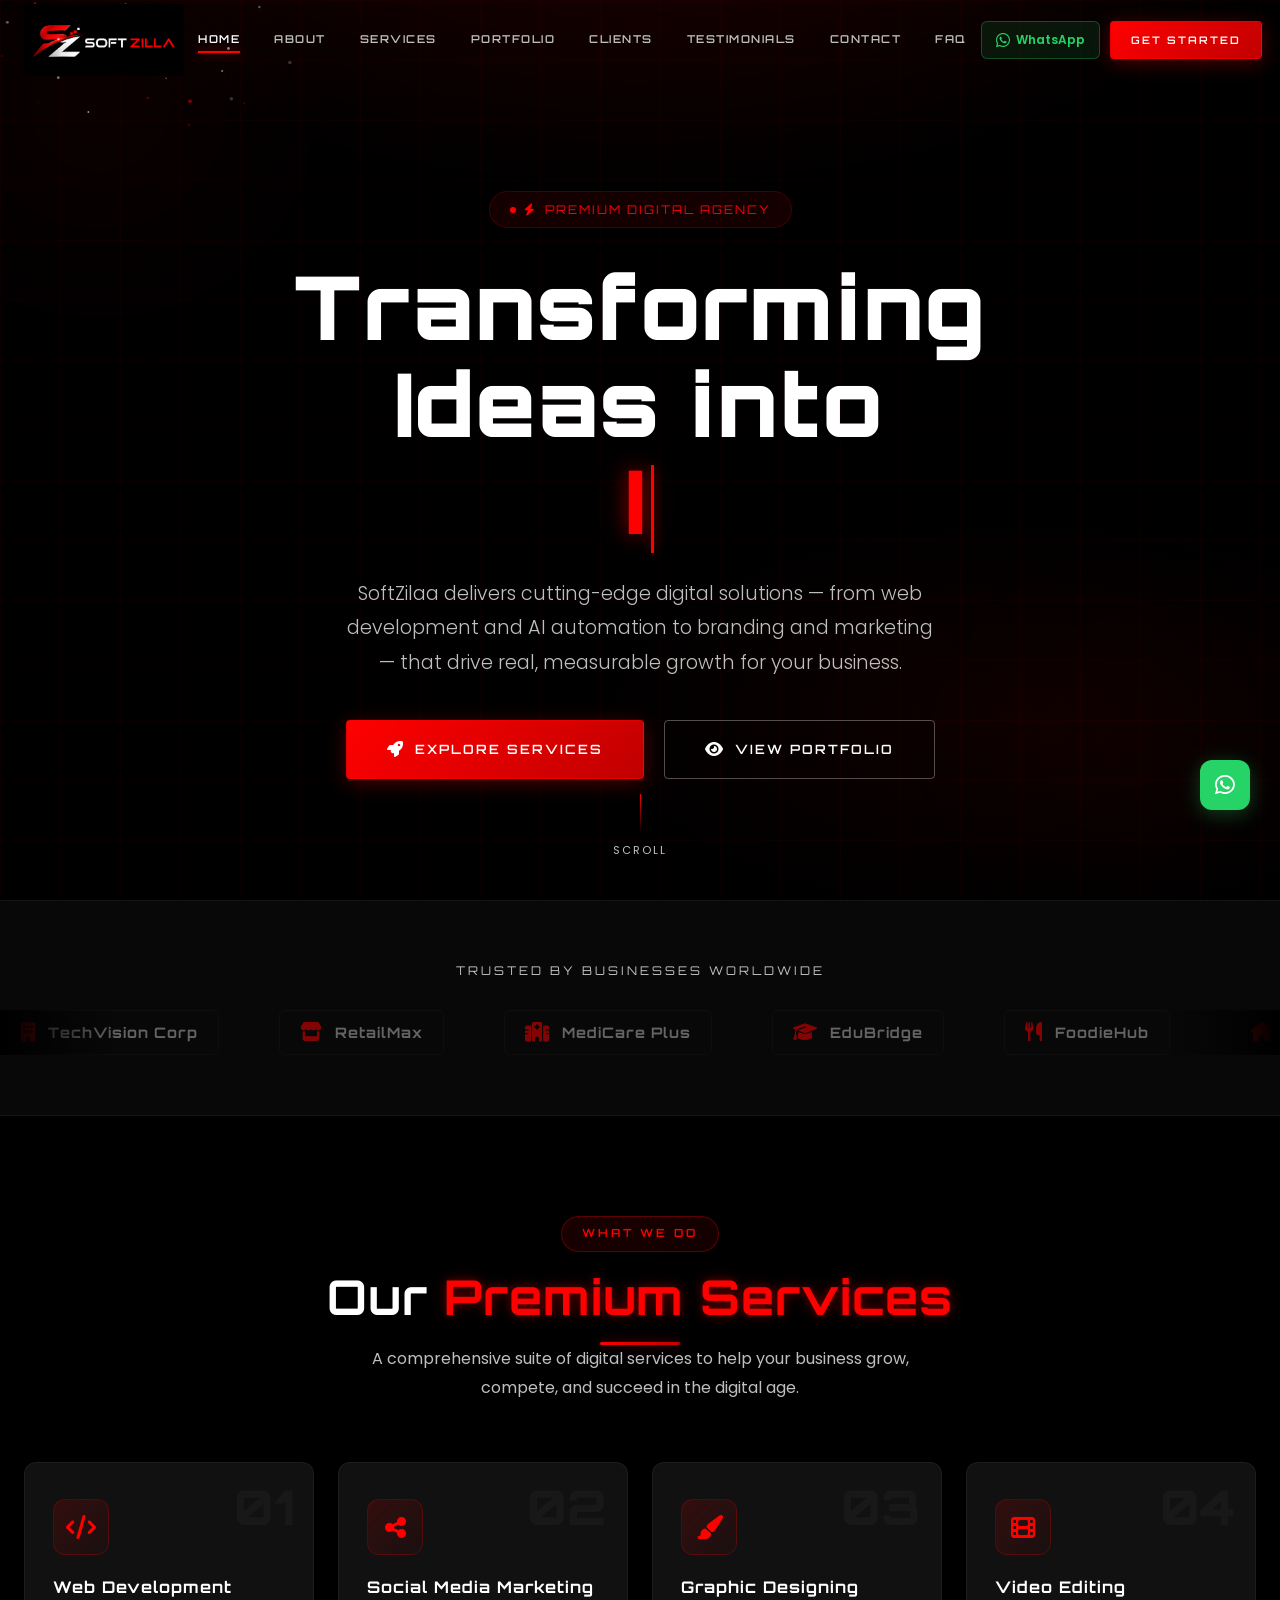
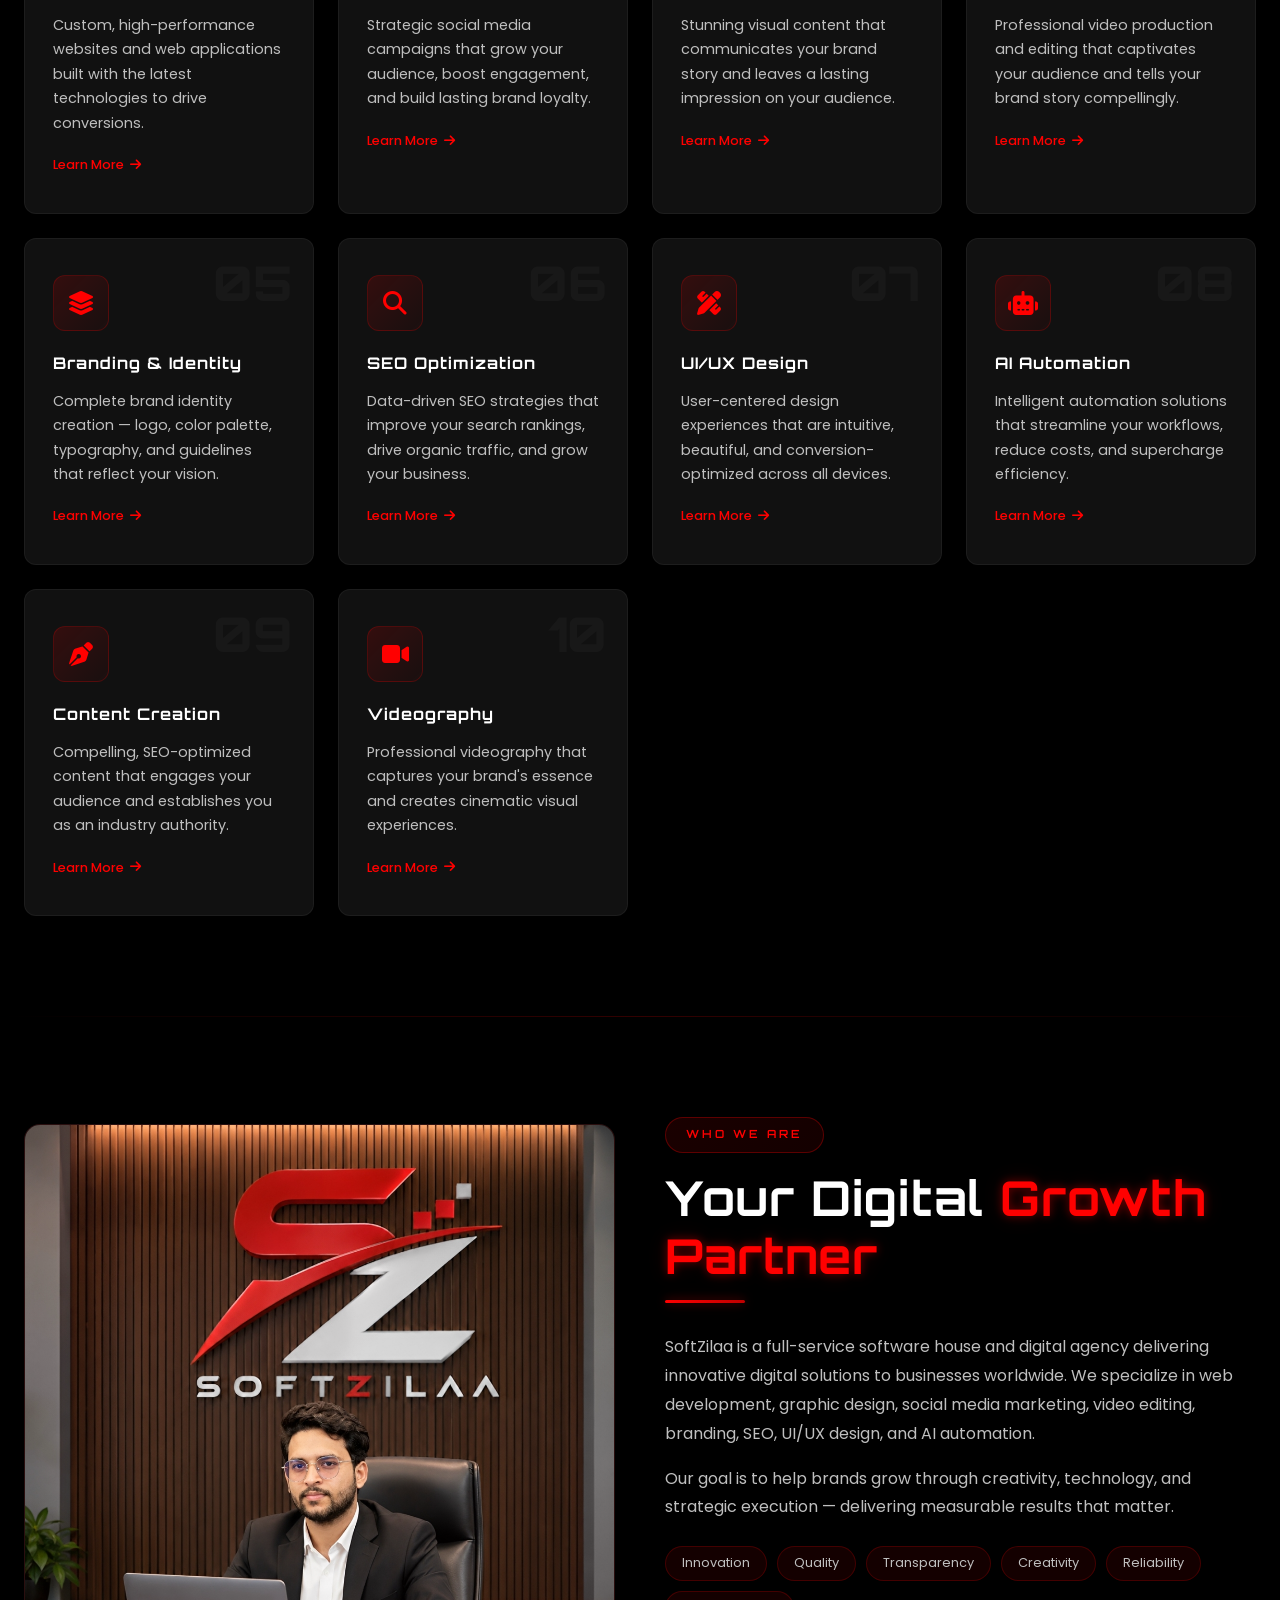
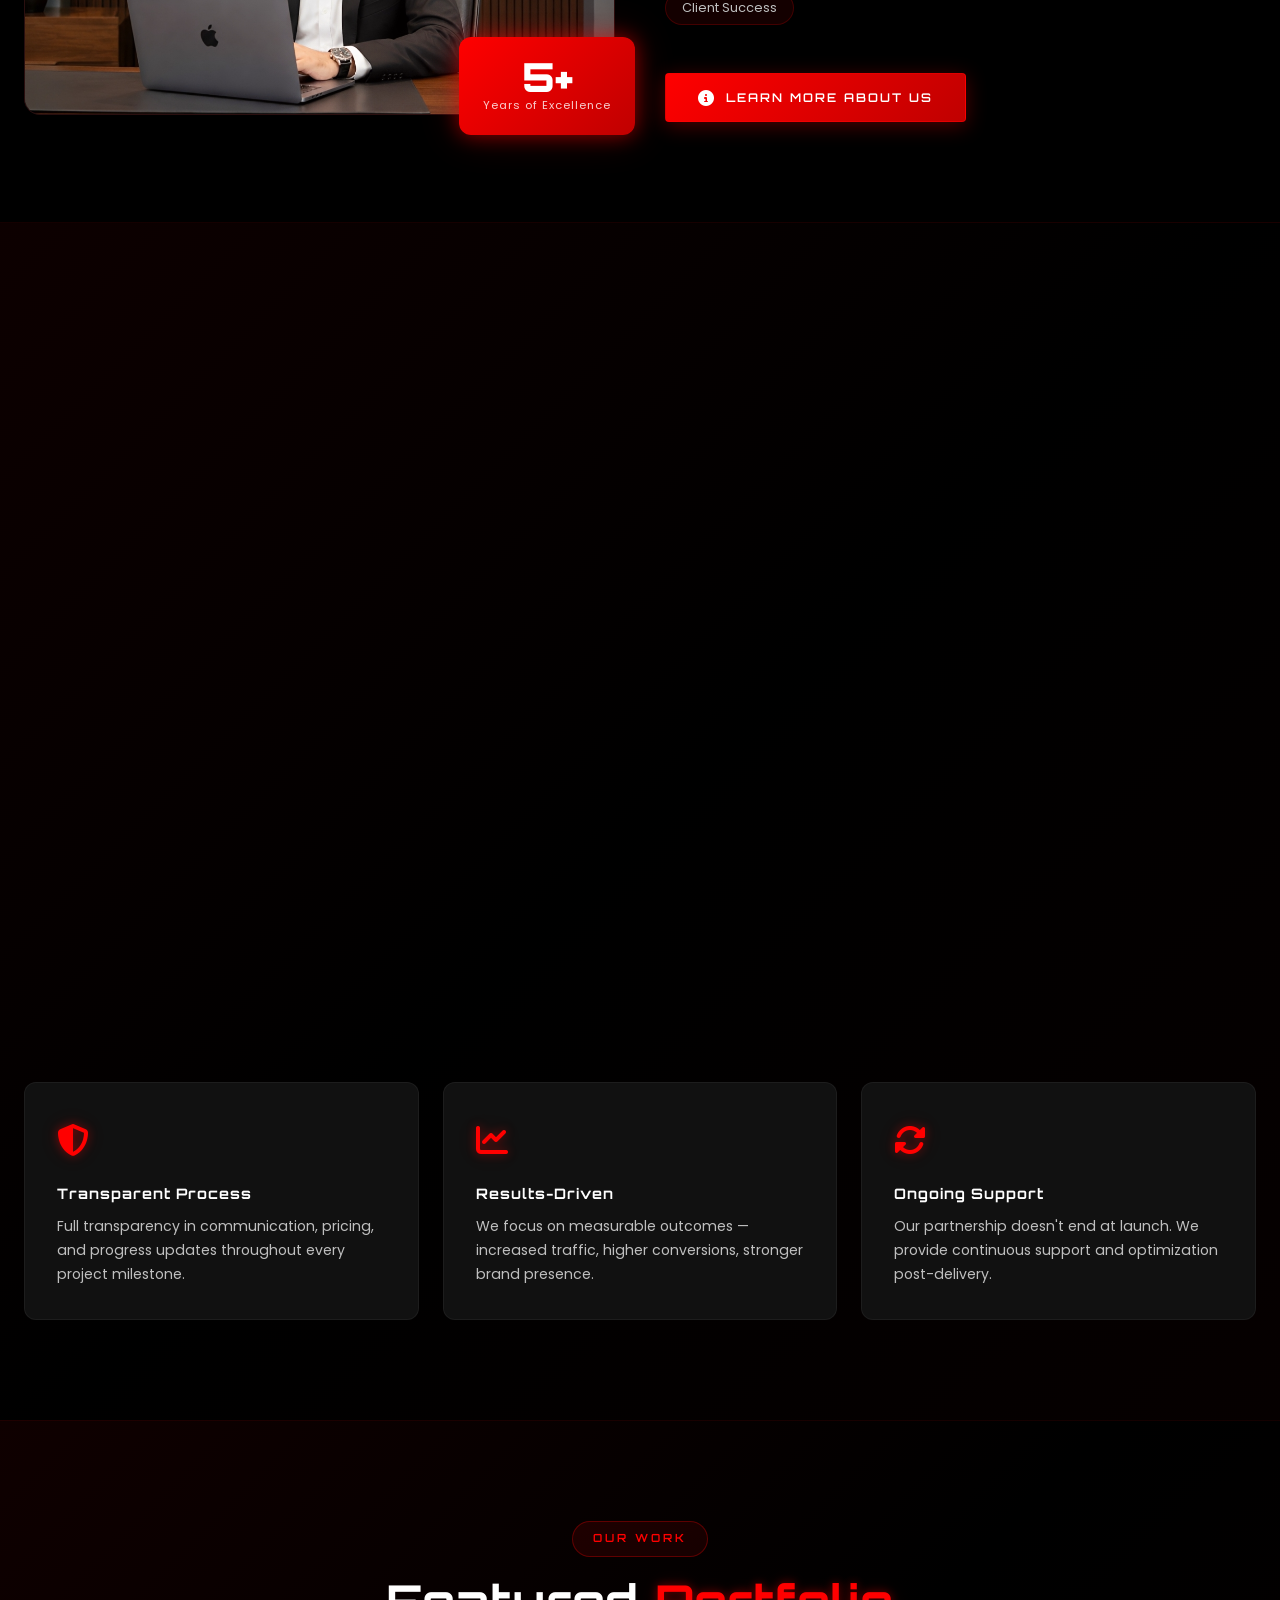
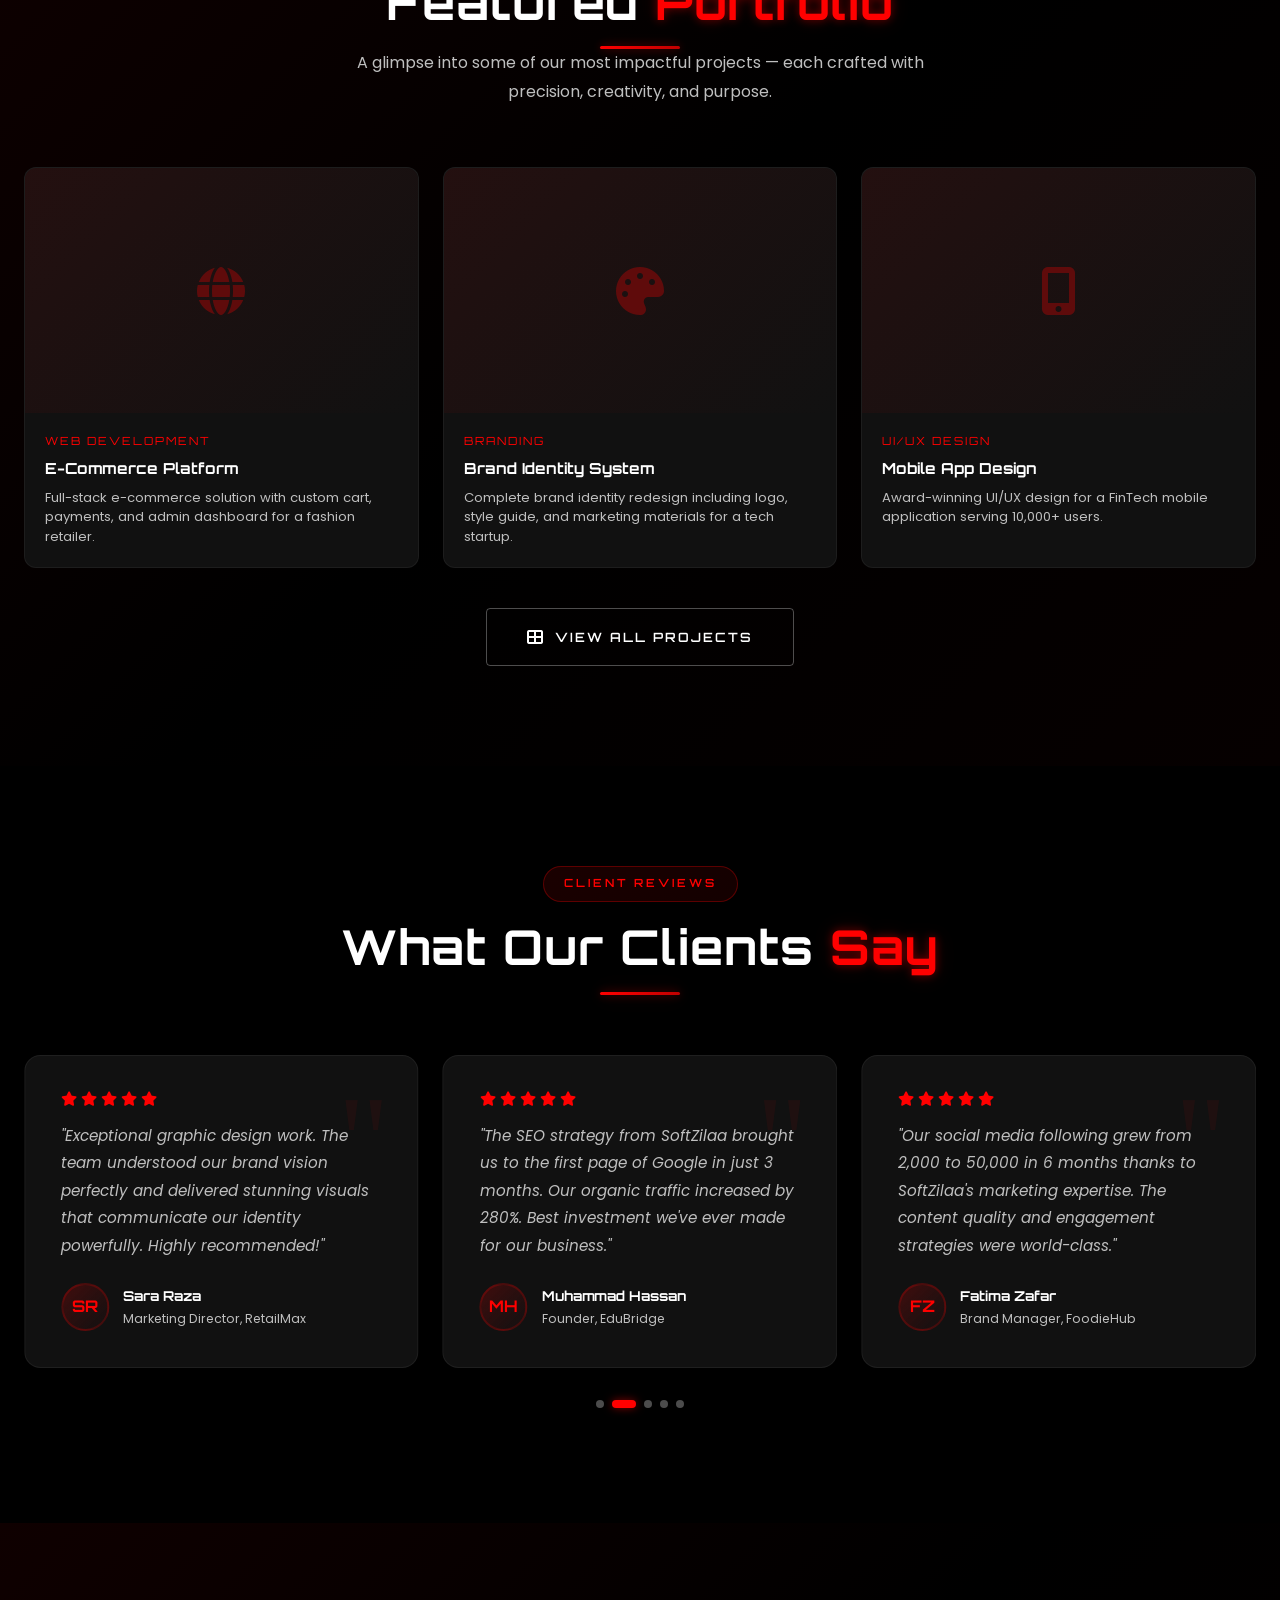
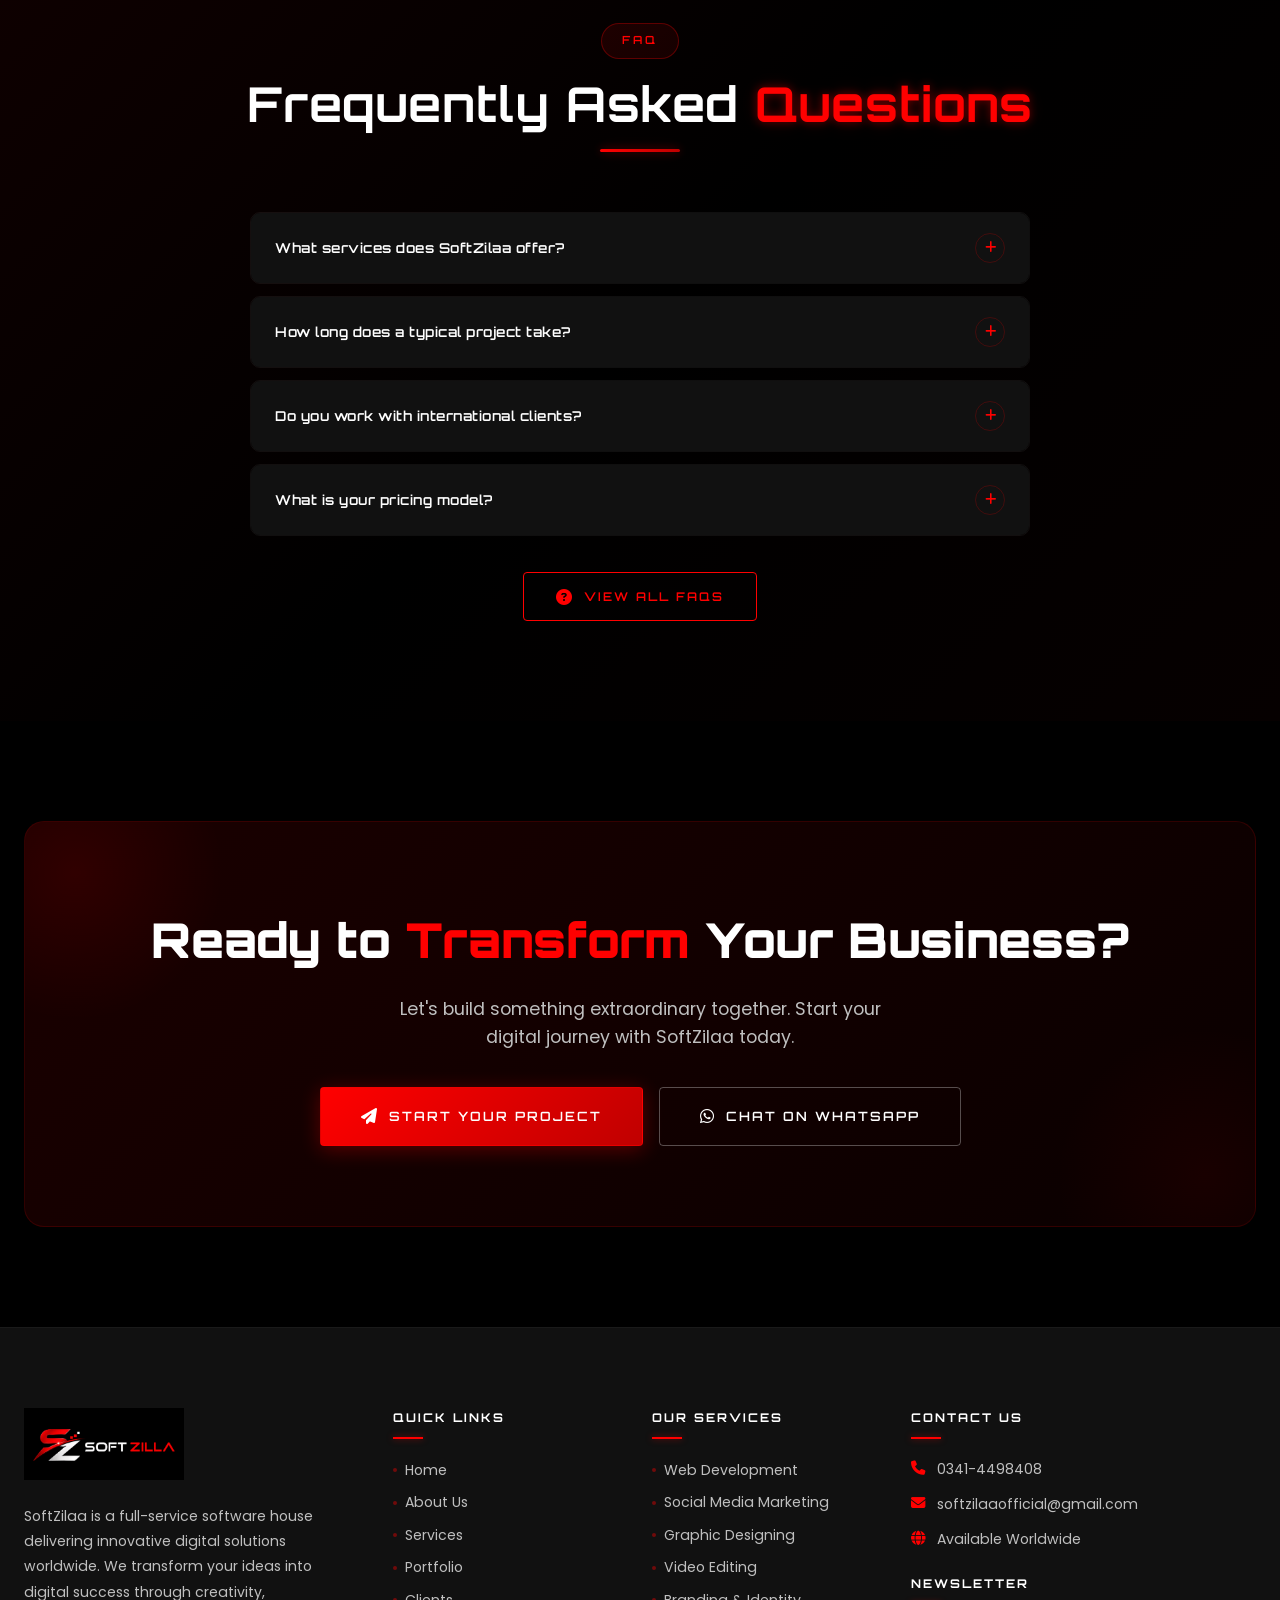
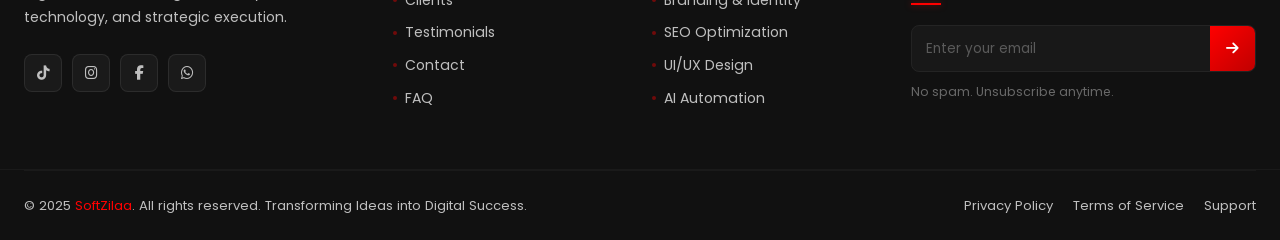
==== index.html @ 3b97dfc7 "Initial commit" ====
<!DOCTYPE html>
<html lang="en">

<head>
  <meta charset="UTF-8">
  <meta name="viewport" content="width=device-width, initial-scale=1.0">
  <meta name="base-path" content="/">
  <title>SoftZilaa — Transforming Ideas into Digital Success</title>
  <meta name="description"
    content="SoftZilaa is a premium software house delivering web development, graphic design, SEO, video editing, branding, AI automation, and digital marketing solutions worldwide.">
  <meta property="og:title" content="SoftZilaa — Transforming Ideas into Digital Success">
  <meta property="og:description"
    content="Full-service software house and digital agency delivering innovative digital solutions globally.">
  <meta property="og:type" content="website">
  <meta name="twitter:card" content="summary_large_image">
  <link rel="icon" type="image/png" href="/assets/images/favicon.png">
  <link rel="preconnect" href="https://fonts.googleapis.com">
  <link rel="preconnect" href="https://fonts.gstatic.com" crossorigin>
  <link rel="stylesheet" href="https://cdnjs.cloudflare.com/ajax/libs/font-awesome/6.5.0/css/all.min.css">
  <link rel="stylesheet" href="https://cdn.jsdelivr.net/npm/swiper@11/swiper-bundle.min.css">
  <link rel="stylesheet" href="/css/style.css">
  <link rel="stylesheet" href="/css/animations.css">
  <link rel="stylesheet" href="/css/components.css">
  <link rel="stylesheet" href="/css/responsive.css">
</head>

<body>

  <!-- HERO -->
  <section class="hero" id="home" aria-label="Hero">
    <div class="hero-bg"></div>
    <div class="hero-grid-bg"></div>
    <div class="hero-orb hero-orb-1"></div>
    <div class="hero-orb hero-orb-2"></div>
    <canvas id="particles-canvas" aria-hidden="true"></canvas>
    <div class="hero-content">
      <div class="hero-tag"><i class="fas fa-bolt"></i> Premium Digital Agency</div>
      <h1 class="hero-title">
        <span class="line-1">Transforming Ideas into</span>
        <span class="line-2 hero-typing-wrapper">
          <span id="typing-text">Digital Success</span><span class="typing-cursor" aria-hidden="true"></span>
        </span>
      </h1>
      <p class="hero-subtitle">SoftZilaa delivers cutting-edge digital solutions — from web development and AI
        automation to branding and marketing — that drive real, measurable growth for your business.</p>
      <div class="hero-cta">
        <a href="/services.html" class="btn btn-primary btn-lg"><i class="fas fa-rocket"></i> Explore Services</a>
        <a href="/portfolio.html" class="btn btn-outline btn-lg"><i class="fas fa-eye"></i> View Portfolio</a>
      </div>
    </div>
    <div class="hero-scroll" role="button" tabindex="0" aria-label="Scroll down">
      <div class="scroll-line"></div><span>SCROLL</span>
    </div>
  </section>

  <!-- TRUSTED BY -->
  <section class="trusted-section" aria-label="Trusted by clients">
    <div class="trusted-label">Trusted by businesses worldwide</div>
    <div class="clients-ticker" aria-hidden="true">
      <div class="ticker-track">
        <div class="client-logo-item"><i class="fas fa-building"></i> TechVision Corp</div>
        <div class="client-logo-item"><i class="fas fa-store"></i> RetailMax</div>
        <div class="client-logo-item"><i class="fas fa-hospital"></i> MediCare Plus</div>
        <div class="client-logo-item"><i class="fas fa-graduation-cap"></i> EduBridge</div>
        <div class="client-logo-item"><i class="fas fa-utensils"></i> FoodieHub</div>
        <div class="client-logo-item"><i class="fas fa-home"></i> NestRealty</div>
        <div class="client-logo-item"><i class="fas fa-car"></i> AutoElite</div>
        <div class="client-logo-item"><i class="fas fa-briefcase"></i> ConsultPro</div>
        <div class="client-logo-item"><i class="fas fa-leaf"></i> GreenLife</div>
        <div class="client-logo-item"><i class="fas fa-gem"></i> LuxuryBrands</div>
        <div class="client-logo-item"><i class="fas fa-building"></i> TechVision Corp</div>
        <div class="client-logo-item"><i class="fas fa-store"></i> RetailMax</div>
        <div class="client-logo-item"><i class="fas fa-hospital"></i> MediCare Plus</div>
        <div class="client-logo-item"><i class="fas fa-graduation-cap"></i> EduBridge</div>
        <div class="client-logo-item"><i class="fas fa-utensils"></i> FoodieHub</div>
        <div class="client-logo-item"><i class="fas fa-home"></i> NestRealty</div>
        <div class="client-logo-item"><i class="fas fa-car"></i> AutoElite</div>
        <div class="client-logo-item"><i class="fas fa-briefcase"></i> ConsultPro</div>
        <div class="client-logo-item"><i class="fas fa-leaf"></i> GreenLife</div>
        <div class="client-logo-item"><i class="fas fa-gem"></i> LuxuryBrands</div>
      </div>
    </div>
  </section>

  <!-- SERVICES -->
  <section class="section" id="services">
    <div class="container">
      <div class="section-header" data-aos="fade-up">
        <span class="section-tag">What We Do</span>
        <h2 class="section-title">Our <span>Premium Services</span></h2>
        <div class="glow-line"></div>
        <p class="section-desc">A comprehensive suite of digital services to help your business grow, compete, and
          succeed in the digital age.</p>
      </div>
      <div class="services-grid">
        <div class="service-card tilt-card" data-aos="fade-up" data-aos-delay="0">
          <div class="service-card-number">01</div>
          <div class="service-icon"><i class="fas fa-code"></i></div>
          <h3>Web Development</h3>
          <p>Custom, high-performance websites and web applications built with the latest technologies to drive
            conversions.</p>
          <a href="/services.html" class="card-link">Learn More <i class="fas fa-arrow-right"></i></a>
        </div>
        <div class="service-card tilt-card" data-aos="fade-up" data-aos-delay="80">
          <div class="service-card-number">02</div>
          <div class="service-icon"><i class="fas fa-share-alt"></i></div>
          <h3>Social Media Marketing</h3>
          <p>Strategic social media campaigns that grow your audience, boost engagement, and build lasting brand
            loyalty.</p>
          <a href="/services.html" class="card-link">Learn More <i class="fas fa-arrow-right"></i></a>
        </div>
        <div class="service-card tilt-card" data-aos="fade-up" data-aos-delay="160">
          <div class="service-card-number">03</div>
          <div class="service-icon"><i class="fas fa-paint-brush"></i></div>
          <h3>Graphic Designing</h3>
          <p>Stunning visual content that communicates your brand story and leaves a lasting impression on your
            audience.</p>
          <a href="/services.html" class="card-link">Learn More <i class="fas fa-arrow-right"></i></a>
        </div>
        <div class="service-card tilt-card" data-aos="fade-up" data-aos-delay="0">
          <div class="service-card-number">04</div>
          <div class="service-icon"><i class="fas fa-film"></i></div>
          <h3>Video Editing</h3>
          <p>Professional video production and editing that captivates your audience and tells your brand story
            compellingly.</p>
          <a href="/services.html" class="card-link">Learn More <i class="fas fa-arrow-right"></i></a>
        </div>
        <div class="service-card tilt-card" data-aos="fade-up" data-aos-delay="80">
          <div class="service-card-number">05</div>
          <div class="service-icon"><i class="fas fa-layer-group"></i></div>
          <h3>Branding & Identity</h3>
          <p>Complete brand identity creation — logo, color palette, typography, and guidelines that reflect your
            vision.</p>
          <a href="/services.html" class="card-link">Learn More <i class="fas fa-arrow-right"></i></a>
        </div>
        <div class="service-card tilt-card" data-aos="fade-up" data-aos-delay="160">
          <div class="service-card-number">06</div>
          <div class="service-icon"><i class="fas fa-search"></i></div>
          <h3>SEO Optimization</h3>
          <p>Data-driven SEO strategies that improve your search rankings, drive organic traffic, and grow your
            business.</p>
          <a href="/services.html" class="card-link">Learn More <i class="fas fa-arrow-right"></i></a>
        </div>
        <div class="service-card tilt-card" data-aos="fade-up" data-aos-delay="0">
          <div class="service-card-number">07</div>
          <div class="service-icon"><i class="fas fa-pencil-ruler"></i></div>
          <h3>UI/UX Design</h3>
          <p>User-centered design experiences that are intuitive, beautiful, and conversion-optimized across all
            devices.</p>
          <a href="/services.html" class="card-link">Learn More <i class="fas fa-arrow-right"></i></a>
        </div>
        <div class="service-card tilt-card" data-aos="fade-up" data-aos-delay="80">
          <div class="service-card-number">08</div>
          <div class="service-icon"><i class="fas fa-robot"></i></div>
          <h3>AI Automation</h3>
          <p>Intelligent automation solutions that streamline your workflows, reduce costs, and supercharge efficiency.
          </p>
          <a href="/services.html" class="card-link">Learn More <i class="fas fa-arrow-right"></i></a>
        </div>
        <div class="service-card tilt-card" data-aos="fade-up" data-aos-delay="160">
          <div class="service-card-number">09</div>
          <div class="service-icon"><i class="fas fa-pen-nib"></i></div>
          <h3>Content Creation</h3>
          <p>Compelling, SEO-optimized content that engages your audience and establishes you as an industry authority.
          </p>
          <a href="/services.html" class="card-link">Learn More <i class="fas fa-arrow-right"></i></a>
        </div>
        <div class="service-card tilt-card" data-aos="fade-up" data-aos-delay="80">
          <div class="service-card-number">10</div>
          <div class="service-icon"><i class="fas fa-video"></i></div>
          <h3>Videography</h3>
          <p>Professional videography that captures your brand's essence and creates cinematic visual experiences.</p>
          <a href="/services.html" class="card-link">Learn More <i class="fas fa-arrow-right"></i></a>
        </div>
      </div>
    </div>
  </section>

  <div class="section-divider"></div>

  <!-- ABOUT PREVIEW -->
  <section class="section" id="about">
    <div class="container">
      <div class="about-preview">
        <div class="about-image-wrapper" data-aos="fade-right">
          <div class="about-image-placeholder">
            <img src="assets/images/Ahmad.png" alt="Ahmad">
          </div>
          <div class="about-image-badge">
            <div class="badge-num">5+</div>
            <div class="badge-label">Years of Excellence</div>
          </div>
        </div>
        <div class="about-content" data-aos="fade-left">
          <div class="section-header">
            <span class="section-tag">Who We Are</span>
            <h2 class="section-title">Your Digital <span>Growth Partner</span></h2>
            <div class="glow-line glow-line-left"></div>
          </div>
          <p class="section-desc">SoftZilaa is a full-service software house and digital agency delivering innovative
            digital solutions to businesses worldwide. We specialize in web development, graphic design, social media
            marketing, video editing, branding, SEO, UI/UX design, and AI automation.</p>
          <p class="section-desc" style="margin-top:16px;">Our goal is to help brands grow through creativity,
            technology, and strategic execution — delivering measurable results that matter.</p>
          <div class="about-values">
            <span class="value-tag">Innovation</span><span class="value-tag">Quality</span><span
              class="value-tag">Transparency</span><span class="value-tag">Creativity</span><span
              class="value-tag">Reliability</span><span class="value-tag">Client Success</span>
          </div>
          <a href="/about.html" class="btn btn-primary" style="margin-top:24px;"><i class="fas fa-info-circle"></i>
            Learn More About Us</a>
        </div>
      </div>
    </div>
  </section>

  <!-- STATS -->
  <section class="stats-section section">
    <div class="container">
      <div class="section-header" data-aos="fade-up">
        <span class="section-tag">Our Numbers</span>
        <h2 class="section-title">Why Businesses <span>Choose SoftZilaa</span></h2>
        <div class="glow-line"></div>
      </div>
      <div class="stats-grid">
        <div class="stat-card" data-aos="zoom-in" data-aos-delay="0">
          <div class="stat-icon"><i class="fas fa-project-diagram"></i></div>
          <div class="stat-number"><span data-counter="100" data-suffix="+">0+</span></div>
          <div class="stat-label">Projects Completed</div>
        </div>
        <div class="stat-card" data-aos="zoom-in" data-aos-delay="100">
          <div class="stat-icon"><i class="fas fa-smile"></i></div>
          <div class="stat-number"><span data-counter="50" data-suffix="+">0+</span></div>
          <div class="stat-label">Happy Clients</div>
        </div>
        <div class="stat-card" data-aos="zoom-in" data-aos-delay="200">
          <div class="stat-icon"><i class="fas fa-calendar-check"></i></div>
          <div class="stat-number"><span data-counter="5" data-suffix="+">0+</span></div>
          <div class="stat-label">Years Experience</div>
        </div>
        <div class="stat-card" data-aos="zoom-in" data-aos-delay="300">
          <div class="stat-icon"><i class="fas fa-headset"></i></div>
          <div class="stat-number">24/7</div>
          <div class="stat-label">Support Available</div>
        </div>
      </div>
      <div class="features-grid" style="margin-top:60px;">
        <div class="feature-card" data-aos="fade-up" data-aos-delay="0">
          <div class="feature-icon"><i class="fas fa-trophy"></i></div>
          <h3>Proven Track Record</h3>
          <p>100+ successfully delivered projects across diverse industries with measurable growth results for every
            client.</p>
        </div>
        <div class="feature-card" data-aos="fade-up" data-aos-delay="100">
          <div class="feature-icon"><i class="fas fa-users"></i></div>
          <h3>Expert Team</h3>
          <p>Our team of specialists brings years of hands-on expertise in technology, design, and digital marketing.
          </p>
        </div>
        <div class="feature-card" data-aos="fade-up" data-aos-delay="200">
          <div class="feature-icon"><i class="fas fa-clock"></i></div>
          <h3>On-Time Delivery</h3>
          <p>We respect your deadlines. Our agile workflow ensures every project is delivered on time, every time.</p>
        </div>
        <div class="feature-card" data-aos="fade-up" data-aos-delay="0">
          <div class="feature-icon"><i class="fas fa-shield-alt"></i></div>
          <h3>Transparent Process</h3>
          <p>Full transparency in communication, pricing, and progress updates throughout every project milestone.</p>
        </div>
        <div class="feature-card" data-aos="fade-up" data-aos-delay="100">
          <div class="feature-icon"><i class="fas fa-chart-line"></i></div>
          <h3>Results-Driven</h3>
          <p>We focus on measurable outcomes — increased traffic, higher conversions, stronger brand presence.</p>
        </div>
        <div class="feature-card" data-aos="fade-up" data-aos-delay="200">
          <div class="feature-icon"><i class="fas fa-sync-alt"></i></div>
          <h3>Ongoing Support</h3>
          <p>Our partnership doesn't end at launch. We provide continuous support and optimization post-delivery.</p>
        </div>
      </div>
    </div>
  </section>

  <!-- PORTFOLIO PREVIEW -->
  <section class="section bg-gradient-red" id="portfolio">
    <div class="container">
      <div class="section-header" data-aos="fade-up">
        <span class="section-tag">Our Work</span>
        <h2 class="section-title">Featured <span>Portfolio</span></h2>
        <div class="glow-line"></div>
        <p class="section-desc">A glimpse into some of our most impactful projects — each crafted with precision,
          creativity, and purpose.</p>
      </div>
      <div class="portfolio-grid-preview">
        <div class="portfolio-card tilt-card" data-aos="fade-up" data-aos-delay="0">
          <div class="portfolio-img"><i class="fas fa-globe"></i>
            <div class="portfolio-overlay"><a href="/portfolio.html" class="btn btn-primary btn-sm">View Project</a>
            </div>
          </div>
          <div class="portfolio-info">
            <div class="portfolio-cat">Web Development</div>
            <h3>E-Commerce Platform</h3>
            <p>Full-stack e-commerce solution with custom cart, payments, and admin dashboard for a fashion retailer.
            </p>
          </div>
        </div>
        <div class="portfolio-card tilt-card" data-aos="fade-up" data-aos-delay="100">
          <div class="portfolio-img"><i class="fas fa-palette"></i>
            <div class="portfolio-overlay"><a href="/portfolio.html" class="btn btn-primary btn-sm">View Project</a>
            </div>
          </div>
          <div class="portfolio-info">
            <div class="portfolio-cat">Branding</div>
            <h3>Brand Identity System</h3>
            <p>Complete brand identity redesign including logo, style guide, and marketing materials for a tech startup.
            </p>
          </div>
        </div>
        <div class="portfolio-card tilt-card" data-aos="fade-up" data-aos-delay="200">
          <div class="portfolio-img"><i class="fas fa-mobile-alt"></i>
            <div class="portfolio-overlay"><a href="/portfolio.html" class="btn btn-primary btn-sm">View Project</a>
            </div>
          </div>
          <div class="portfolio-info">
            <div class="portfolio-cat">UI/UX Design</div>
            <h3>Mobile App Design</h3>
            <p>Award-winning UI/UX design for a FinTech mobile application serving 10,000+ users.</p>
          </div>
        </div>
      </div>
      <div class="text-center" style="margin-top:40px;" data-aos="fade-up">
        <a href="/portfolio.html" class="btn btn-outline btn-lg"><i class="fas fa-th-large"></i> View All Projects</a>
      </div>
    </div>
  </section>

  <!-- TESTIMONIALS -->
  <section class="section" id="testimonials">
    <div class="container">
      <div class="section-header" data-aos="fade-up">
        <span class="section-tag">Client Reviews</span>
        <h2 class="section-title">What Our Clients <span>Say</span></h2>
        <div class="glow-line"></div>
      </div>
      <div class="swiper testimonials-swiper" data-aos="fade-up">
        <div class="swiper-wrapper">
          <div class="swiper-slide">
            <div class="testimonial-slide">
              <div class="stars"><i class="fas fa-star"></i><i class="fas fa-star"></i><i class="fas fa-star"></i><i
                  class="fas fa-star"></i><i class="fas fa-star"></i></div>
              <p class="testimonial-text">"SoftZilaa transformed our online presence completely. The website they built
                exceeded every expectation — fast, beautiful, and highly converting. Our leads tripled within the first
                month."</p>
              <div class="testimonial-author">
                <div class="author-avatar">AK</div>
                <div class="author-info">
                  <div class="name">Ahmed Khan</div>
                  <div class="role">CEO, TechVision Corp</div>
                </div>
              </div>
            </div>
          </div>
          <div class="swiper-slide">
            <div class="testimonial-slide">
              <div class="stars"><i class="fas fa-star"></i><i class="fas fa-star"></i><i class="fas fa-star"></i><i
                  class="fas fa-star"></i><i class="fas fa-star"></i></div>
              <p class="testimonial-text">"Exceptional graphic design work. The team understood our brand vision
                perfectly and delivered stunning visuals that communicate our identity powerfully. Highly recommended!"
              </p>
              <div class="testimonial-author">
                <div class="author-avatar">SR</div>
                <div class="author-info">
                  <div class="name">Sara Raza</div>
                  <div class="role">Marketing Director, RetailMax</div>
                </div>
              </div>
            </div>
          </div>
          <div class="swiper-slide">
            <div class="testimonial-slide">
              <div class="stars"><i class="fas fa-star"></i><i class="fas fa-star"></i><i class="fas fa-star"></i><i
                  class="fas fa-star"></i><i class="fas fa-star"></i></div>
              <p class="testimonial-text">"The SEO strategy from SoftZilaa brought us to the first page of Google in
                just 3 months. Our organic traffic increased by 280%. Best investment we've ever made for our business."
              </p>
              <div class="testimonial-author">
                <div class="author-avatar">MH</div>
                <div class="author-info">
                  <div class="name">Muhammad Hassan</div>
                  <div class="role">Founder, EduBridge</div>
                </div>
              </div>
            </div>
          </div>
          <div class="swiper-slide">
            <div class="testimonial-slide">
              <div class="stars"><i class="fas fa-star"></i><i class="fas fa-star"></i><i class="fas fa-star"></i><i
                  class="fas fa-star"></i><i class="fas fa-star"></i></div>
              <p class="testimonial-text">"Our social media following grew from 2,000 to 50,000 in 6 months thanks to
                SoftZilaa's marketing expertise. The content quality and engagement strategies were world-class."</p>
              <div class="testimonial-author">
                <div class="author-avatar">FZ</div>
                <div class="author-info">
                  <div class="name">Fatima Zafar</div>
                  <div class="role">Brand Manager, FoodieHub</div>
                </div>
              </div>
            </div>
          </div>
          <div class="swiper-slide">
            <div class="testimonial-slide">
              <div class="stars"><i class="fas fa-star"></i><i class="fas fa-star"></i><i class="fas fa-star"></i><i
                  class="fas fa-star"></i><i class="fas fa-star"></i></div>
              <p class="testimonial-text">"The AI automation they implemented saved us 20 hours per week. The workflow
                is seamless and the ROI has been incredible. SoftZilaa genuinely understands modern business needs."</p>
              <div class="testimonial-author">
                <div class="author-avatar">UA</div>
                <div class="author-info">
                  <div class="name">Usman Amir</div>
                  <div class="role">Operations Head, ConsultPro</div>
                </div>
              </div>
            </div>
          </div>
        </div>
        <div class="swiper-pagination testimonials-pagination" style="margin-top:30px;position:relative;"></div>
      </div>
    </div>
  </section>

  <!-- FAQ PREVIEW -->
  <section class="section bg-gradient-red" id="faq">
    <div class="container">
      <div class="section-header" data-aos="fade-up">
        <span class="section-tag">FAQ</span>
        <h2 class="section-title">Frequently Asked <span>Questions</span></h2>
        <div class="glow-line"></div>
      </div>
      <div class="faq-list" data-aos="fade-up">
        <div class="faq-item"><button class="faq-question" aria-expanded="false">
            <h3>What services does SoftZilaa offer?</h3>
            <div class="faq-icon"><i class="fas fa-plus"></i></div>
          </button>
          <div class="faq-answer">
            <p>SoftZilaa offers web development, social media marketing, graphic design, video editing, videography,
              branding & identity design, SEO optimization, content creation, UI/UX design, and AI automation solutions.
            </p>
          </div>
        </div>
        <div class="faq-item"><button class="faq-question" aria-expanded="false">
            <h3>How long does a typical project take?</h3>
            <div class="faq-icon"><i class="fas fa-plus"></i></div>
          </button>
          <div class="faq-answer">
            <p>Project timelines vary by scope. A typical website takes 2–4 weeks, branding projects take 1–2 weeks.
              Larger, complex platforms may take 6–12 weeks. We provide detailed timelines during initial consultation.
            </p>
          </div>
        </div>
        <div class="faq-item"><button class="faq-question" aria-expanded="false">
            <h3>Do you work with international clients?</h3>
            <div class="faq-icon"><i class="fas fa-plus"></i></div>
          </button>
          <div class="faq-answer">
            <p>Absolutely! SoftZilaa works with clients globally across the US, UK, UAE, Europe, and beyond. Our team is
              fully equipped for remote collaboration and cross-timezone project management.</p>
          </div>
        </div>
        <div class="faq-item"><button class="faq-question" aria-expanded="false">
            <h3>What is your pricing model?</h3>
            <div class="faq-icon"><i class="fas fa-plus"></i></div>
          </button>
          <div class="faq-answer">
            <p>We offer fixed-price projects, hourly rates, and monthly retainers. Pricing depends on service,
              complexity, and scope. Contact us for a free consultation and customized quote.</p>
          </div>
        </div>
      </div>
      <div class="text-center" style="margin-top:36px;" data-aos="fade-up">
        <a href="/faq.html" class="btn btn-red-outline"><i class="fas fa-question-circle"></i> View All FAQs</a>
      </div>
    </div>
  </section>

  <!-- CTA BANNER -->
  <section class="section">
    <div class="container">
      <div class="cta-banner" data-aos="zoom-in">
        <h2>Ready to <span class="text-red">Transform</span> Your Business?</h2>
        <p>Let's build something extraordinary together. Start your digital journey with SoftZilaa today.</p>
        <div class="cta-btns">
          <a href="/contact.html" class="btn btn-primary btn-lg"><i class="fas fa-paper-plane"></i> Start Your
            Project</a>
          <a href="https://wa.me/923414498408" class="btn btn-outline btn-lg" target="_blank" rel="noopener"><i
              class="fab fa-whatsapp"></i> Chat on WhatsApp</a>
        </div>
      </div>
    </div>
  </section>

  <script src="https://cdnjs.cloudflare.com/ajax/libs/gsap/3.12.5/gsap.min.js" defer></script>
  <script src="https://cdn.jsdelivr.net/npm/swiper@11/swiper-bundle.min.js"></script>
  <script src="/js/include.js"></script>
  <script src="/js/main.js"></script>
  <script src="/js/counters.js"></script>
  <script src="/js/testimonials.js"></script>
  <script src="/js/faq.js"></script>
</body>

</html>
---- css/style.css ----
/* ============================================
   SOFTZILAA - Main Stylesheet
   ============================================ */

@import url('https://fonts.googleapis.com/css2?family=Orbitron:wght@400;500;600;700;800;900&family=Poppins:wght@300;400;500;600;700&display=swap');

/* ============================================
   CSS VARIABLES
   ============================================ */
:root {
  --red: #FF0000;
  --deep-red: #C00000;
  --bg: #000000;
  --card-bg: #111111;
  --card-bg-2: #0d0d0d;
  --white: #FFFFFF;
  --gray: #BFBFBF;
  --dark-gray: #333333;
  --glass-bg: rgba(17, 17, 17, 0.7);
  --glass-border: rgba(255, 0, 0, 0.15);
  --glow-red: 0 0 20px rgba(255, 0, 0, 0.5), 0 0 40px rgba(255, 0, 0, 0.2);
  --glow-red-sm: 0 0 10px rgba(255, 0, 0, 0.4), 0 0 20px rgba(255, 0, 0, 0.15);
  --transition: all 0.3s cubic-bezier(0.4, 0, 0.2, 1);
  --transition-slow: all 0.6s cubic-bezier(0.4, 0, 0.2, 1);
  --font-heading: 'Orbitron', sans-serif;
  --font-body: 'Poppins', sans-serif;
  --section-pad: 100px 0;
  --container-max: 1280px;
}

/* ============================================
   RESET & BASE
   ============================================ */
*, *::before, *::after {
  margin: 0;
  padding: 0;
  box-sizing: border-box;
}

html {
  scroll-behavior: smooth;
  font-size: 16px;
  overflow-x: hidden;
}

body {
  font-family: var(--font-body);
  background-color: var(--bg);
  color: var(--white);
  line-height: 1.6;
  overflow-x: hidden;
  -webkit-font-smoothing: antialiased;
}

body.menu-open {
  overflow: hidden;
}

a {
  text-decoration: none;
  color: inherit;
  transition: var(--transition);
}

img {
  max-width: 100%;
  height: auto;
  display: block;
}

ul {
  list-style: none;
}

button {
  border: none;
  outline: none;
  cursor: pointer;
  font-family: var(--font-body);
}

input, textarea, select {
  font-family: var(--font-body);
  outline: none;
}

/* ============================================
   UTILITIES
   ============================================ */
.container {
  max-width: var(--container-max);
  margin: 0 auto;
  padding: 0 24px;
}

.section {
  padding: var(--section-pad);
  position: relative;
  overflow: hidden;
}

.section-header {
  text-align: center;
  margin-bottom: 60px;
}

.section-tag {
  display: inline-block;
  background: linear-gradient(135deg, rgba(255,0,0,0.1), rgba(192,0,0,0.1));
  border: 1px solid rgba(255,0,0,0.3);
  color: var(--red);
  font-family: var(--font-heading);
  font-size: 0.7rem;
  font-weight: 600;
  letter-spacing: 3px;
  text-transform: uppercase;
  padding: 8px 20px;
  border-radius: 50px;
  margin-bottom: 16px;
}

.section-title {
  font-family: var(--font-heading);
  font-size: clamp(2rem, 4vw, 3rem);
  font-weight: 700;
  line-height: 1.2;
  margin-bottom: 16px;
  letter-spacing: 1px;
}

.section-title span {
  color: var(--red);
  text-shadow: var(--glow-red-sm);
}

.section-desc {
  color: var(--gray);
  font-size: 1rem;
  max-width: 600px;
  margin: 0 auto;
  line-height: 1.8;
}

/* Text utilities */
.text-red { color: var(--red); }
.text-gray { color: var(--gray); }
.text-center { text-align: center; }

/* Flex utilities */
.flex { display: flex; }
.flex-center { display: flex; align-items: center; justify-content: center; }
.flex-between { display: flex; align-items: center; justify-content: space-between; }
.gap-1 { gap: 8px; }
.gap-2 { gap: 16px; }
.gap-3 { gap: 24px; }

/* Grid utilities */
.grid-2 { display: grid; grid-template-columns: repeat(2, 1fr); gap: 30px; }
.grid-3 { display: grid; grid-template-columns: repeat(3, 1fr); gap: 30px; }
.grid-4 { display: grid; grid-template-columns: repeat(4, 1fr); gap: 30px; }

/* ============================================
   BUTTONS
   ============================================ */
.btn {
  display: inline-flex;
  align-items: center;
  justify-content: center;
  gap: 10px;
  padding: 14px 32px;
  border-radius: 4px;
  font-family: var(--font-heading);
  font-size: 0.75rem;
  font-weight: 600;
  letter-spacing: 2px;
  text-transform: uppercase;
  transition: var(--transition);
  cursor: pointer;
  position: relative;
  overflow: hidden;
}

.btn::before {
  content: '';
  position: absolute;
  inset: 0;
  background: linear-gradient(135deg, rgba(255,255,255,0.1), transparent);
  opacity: 0;
  transition: var(--transition);
}

.btn:hover::before { opacity: 1; }

.btn-primary {
  background: linear-gradient(135deg, var(--red), var(--deep-red));
  color: var(--white);
  box-shadow: 0 4px 20px rgba(255,0,0,0.3);
  border: 1px solid rgba(255,0,0,0.5);
}

.btn-primary:hover {
  box-shadow: var(--glow-red);
  transform: translateY(-2px);
}

.btn-outline {
  background: transparent;
  color: var(--white);
  border: 1px solid rgba(255,255,255,0.3);
}

.btn-outline:hover {
  border-color: var(--red);
  color: var(--red);
  box-shadow: var(--glow-red-sm);
}

.btn-red-outline {
  background: transparent;
  color: var(--red);
  border: 1px solid var(--red);
}

.btn-red-outline:hover {
  background: var(--red);
  color: var(--white);
  box-shadow: var(--glow-red);
}

.btn-sm {
  padding: 10px 20px;
  font-size: 0.65rem;
}

.btn-lg {
  padding: 18px 40px;
  font-size: 0.8rem;
}

.btn i { font-size: 1rem; }

/* ============================================
   HERO SECTION
   ============================================ */
.hero {
  position: relative;
  min-height: 100vh;
  display: flex;
  align-items: center;
  justify-content: center;
  overflow: hidden;
  padding-top: 80px;
}

.hero-bg {
  position: absolute;
  inset: 0;
  background: radial-gradient(ellipse 80% 60% at 50% -20%, rgba(255,0,0,0.15) 0%, transparent 70%),
              radial-gradient(ellipse 60% 40% at 80% 80%, rgba(192,0,0,0.08) 0%, transparent 60%),
              var(--bg);
  z-index: 0;
}

.hero-grid-bg {
  position: absolute;
  inset: 0;
  background-image:
    linear-gradient(rgba(255,0,0,0.03) 1px, transparent 1px),
    linear-gradient(90deg, rgba(255,0,0,0.03) 1px, transparent 1px);
  background-size: 60px 60px;
  z-index: 0;
}

#particles-canvas {
  position: absolute;
  inset: 0;
  z-index: 1;
}

.hero-content {
  position: relative;
  z-index: 2;
  text-align: center;
  max-width: 900px;
  padding: 0 24px;
}

.hero-tag {
  display: inline-flex;
  align-items: center;
  gap: 8px;
  background: rgba(255,0,0,0.08);
  border: 1px solid rgba(255,0,0,0.2);
  color: var(--red);
  font-size: 0.75rem;
  font-family: var(--font-heading);
  letter-spacing: 2px;
  text-transform: uppercase;
  padding: 8px 20px;
  border-radius: 50px;
  margin-bottom: 30px;
}

.hero-tag::before {
  content: '';
  width: 6px;
  height: 6px;
  background: var(--red);
  border-radius: 50%;
  box-shadow: var(--glow-red-sm);
  animation: pulse-dot 1.5s ease-in-out infinite;
}

.hero-title {
  font-family: var(--font-heading);
  font-size: clamp(2.5rem, 7vw, 5.5rem);
  font-weight: 900;
  line-height: 1.1;
  margin-bottom: 24px;
  letter-spacing: 2px;
}

.hero-title .line-1 { display: block; color: var(--white); }
.hero-title .line-2 { display: block; color: var(--white); }
.hero-title .highlight {
  color: var(--red);
  text-shadow: var(--glow-red);
}

.hero-typing-wrapper {
  display: inline-flex;
  align-items: center;
  gap: 0;
  color: var(--red);
  text-shadow: var(--glow-red);
}

#typing-text {
  color: var(--red);
  text-shadow: var(--glow-red);
}

.typing-cursor {
  display: inline-block;
  width: 3px;
  height: 1em;
  background: var(--red);
  margin-left: 4px;
  animation: blink 0.8s step-end infinite;
  vertical-align: middle;
  box-shadow: var(--glow-red-sm);
}

.hero-subtitle {
  font-size: clamp(1rem, 2vw, 1.2rem);
  color: var(--gray);
  max-width: 600px;
  margin: 0 auto 40px;
  line-height: 1.8;
  font-weight: 300;
}

.hero-cta {
  display: flex;
  gap: 20px;
  justify-content: center;
  flex-wrap: wrap;
  padding-bottom: 10px;
}

.hero-scroll {
  position: absolute;
  bottom: 40px;
  left: 50%;
  transform: translateX(-50%);
  z-index: 2;
  display: flex;
  flex-direction: column;
  align-items: center;
  gap: 8px;
  color: var(--gray);
  font-size: 0.7rem;
  letter-spacing: 2px;
  text-transform: uppercase;
  animation: bounce 2s ease-in-out infinite;
}

.hero-scroll .scroll-line {
  width: 1px;
  height: 40px;
  background: linear-gradient(to bottom, var(--red), transparent);
}

/* ============================================
   TRUSTED BY / CLIENTS SLIDER
   ============================================ */
.trusted-section {
  padding: 60px 0;
  background: rgba(17,17,17,0.5);
  border-top: 1px solid rgba(255,255,255,0.05);
  border-bottom: 1px solid rgba(255,255,255,0.05);
  overflow: hidden;
}

.trusted-label {
  text-align: center;
  color: var(--gray);
  font-size: 0.75rem;
  letter-spacing: 3px;
  text-transform: uppercase;
  font-family: var(--font-heading);
  margin-bottom: 30px;
}

.clients-ticker {
  overflow: hidden;
  position: relative;
}

.clients-ticker::before,
.clients-ticker::after {
  content: '';
  position: absolute;
  top: 0;
  bottom: 0;
  width: 120px;
  z-index: 2;
  pointer-events: none;
}

.clients-ticker::before {
  left: 0;
  background: linear-gradient(to right, #000, transparent);
}

.clients-ticker::after {
  right: 0;
  background: linear-gradient(to left, #000, transparent);
}

.ticker-track {
  display: flex;
  gap: 60px;
  animation: ticker-scroll 30s linear infinite;
  width: max-content;
}

.ticker-track:hover {
  animation-play-state: paused;
}

.client-logo-item {
  display: flex;
  align-items: center;
  gap: 12px;
  color: var(--gray);
  font-family: var(--font-heading);
  font-size: 0.9rem;
  letter-spacing: 1px;
  font-weight: 700;
  white-space: nowrap;
  opacity: 0.5;
  transition: var(--transition);
  padding: 10px 20px;
  border: 1px solid rgba(255,255,255,0.05);
  border-radius: 6px;
}

.client-logo-item:hover {
  opacity: 1;
  color: var(--white);
  border-color: rgba(255,0,0,0.2);
}

.client-logo-item i {
  color: var(--red);
  font-size: 1.2rem;
}

/* ============================================
   SERVICES OVERVIEW
   ============================================ */
.services-grid {
  display: grid;
  grid-template-columns: repeat(auto-fill, minmax(280px, 1fr));
  gap: 24px;
}

.service-card {
  background: var(--card-bg);
  border: 1px solid rgba(255,255,255,0.05);
  border-radius: 12px;
  padding: 36px 28px;
  position: relative;
  overflow: hidden;
  transition: var(--transition-slow);
  cursor: default;
}

.service-card::before {
  content: '';
  position: absolute;
  inset: 0;
  background: linear-gradient(135deg, rgba(255,0,0,0.05), transparent);
  opacity: 0;
  transition: var(--transition);
}

.service-card:hover::before { opacity: 1; }

.service-card:hover {
  border-color: rgba(255,0,0,0.3);
  transform: translateY(-6px);
  box-shadow: 0 20px 60px rgba(255,0,0,0.1), 0 0 0 1px rgba(255,0,0,0.1);
}

.service-card-number {
  position: absolute;
  top: 20px;
  right: 20px;
  font-family: var(--font-heading);
  font-size: 3rem;
  font-weight: 900;
  color: rgba(255,255,255,0.03);
  line-height: 1;
  pointer-events: none;
}

.service-icon {
  width: 56px;
  height: 56px;
  background: linear-gradient(135deg, rgba(255,0,0,0.15), rgba(192,0,0,0.05));
  border: 1px solid rgba(255,0,0,0.2);
  border-radius: 12px;
  display: flex;
  align-items: center;
  justify-content: center;
  margin-bottom: 20px;
  transition: var(--transition);
}

.service-icon i {
  font-size: 1.5rem;
  color: var(--red);
  transition: var(--transition);
}

.service-card:hover .service-icon {
  background: rgba(255,0,0,0.15);
  box-shadow: var(--glow-red-sm);
}

.service-card:hover .service-icon i {
  text-shadow: var(--glow-red-sm);
}

.service-card h3 {
  font-family: var(--font-heading);
  font-size: 1rem;
  font-weight: 700;
  letter-spacing: 1px;
  margin-bottom: 12px;
  color: var(--white);
}

.service-card p {
  color: var(--gray);
  font-size: 0.9rem;
  line-height: 1.7;
}

.service-card .card-link {
  display: inline-flex;
  align-items: center;
  gap: 6px;
  color: var(--red);
  font-size: 0.8rem;
  font-weight: 500;
  margin-top: 20px;
  transition: var(--transition);
}

.service-card .card-link:hover { gap: 12px; }

/* ============================================
   ABOUT PREVIEW
   ============================================ */
.about-preview {
  display: grid;
  grid-template-columns: 1fr 1fr;
  gap: 80px;
  align-items: center;
}

.about-image-wrapper {
  position: relative;
}

.about-image-placeholder {
  background: var(--card-bg);
  border: 1px solid rgba(255,0,0,0.1);
  border-radius: 16px;
  
  display: flex;
  align-items: center;
  justify-content: center;
  overflow: hidden;
  position: relative;
  width: 100%;
  height: 100%;
}

.about-image-placeholder::before {
  content: '';
  position: absolute;
  inset: 0;
  background: linear-gradient(135deg, rgba(255,0,0,0.05), transparent 50%, rgba(255,0,0,0.02));
}

.about-image-icon {
  font-size: 5rem;
  color: rgba(255,0,0,0.15);
}

.about-image-badge {
  position: absolute;
  bottom: -20px;
  right: -20px;
  background: linear-gradient(135deg, var(--red), var(--deep-red));
  border-radius: 12px;
  padding: 20px 24px;
  text-align: center;
  box-shadow: var(--glow-red);
}

.about-image-badge .badge-num {
  font-family: var(--font-heading);
  font-size: 2.5rem;
  font-weight: 900;
  color: var(--white);
  line-height: 1;
}

.about-image-badge .badge-label {
  font-size: 0.7rem;
  color: rgba(255,255,255,0.8);
  letter-spacing: 1px;
}

.about-content .section-header { text-align: left; margin-bottom: 30px; }
.about-content .section-desc { margin: 0; }

.about-values {
  display: flex;
  flex-wrap: wrap;
  gap: 10px;
  margin: 24px 0;
}

.value-tag {
  background: rgba(255,0,0,0.08);
  border: 1px solid rgba(255,0,0,0.2);
  color: var(--gray);
  font-size: 0.8rem;
  padding: 6px 16px;
  border-radius: 50px;
  transition: var(--transition);
}

.value-tag:hover {
  color: var(--white);
  border-color: var(--red);
  background: rgba(255,0,0,0.12);
}

/* ============================================
   STATS / WHY CHOOSE US
   ============================================ */
.stats-section {
  background: linear-gradient(135deg, rgba(255,0,0,0.05) 0%, var(--bg) 50%, rgba(192,0,0,0.03) 100%);
  border-top: 1px solid rgba(255,0,0,0.08);
  border-bottom: 1px solid rgba(255,0,0,0.08);
}

.stats-grid {
  display: grid;
  grid-template-columns: repeat(4, 1fr);
  gap: 0;
}

.stat-card {
  text-align: center;
  padding: 50px 20px;
  position: relative;
  border-right: 1px solid rgba(255,255,255,0.05);
}

.stat-card:last-child { border-right: none; }

.stat-card::after {
  content: '';
  position: absolute;
  bottom: 0;
  left: 50%;
  transform: translateX(-50%);
  width: 0;
  height: 2px;
  background: var(--red);
  box-shadow: var(--glow-red-sm);
  transition: var(--transition-slow);
}

.stat-card:hover::after { width: 60%; }

.stat-number {
  font-family: var(--font-heading);
  font-size: clamp(2.5rem, 5vw, 4rem);
  font-weight: 900;
  color: var(--red);
  text-shadow: var(--glow-red-sm);
  line-height: 1;
  margin-bottom: 8px;
}

.stat-label {
  color: var(--gray);
  font-size: 0.85rem;
  font-weight: 500;
  letter-spacing: 1px;
}

.stat-icon {
  font-size: 1.5rem;
  color: rgba(255,0,0,0.3);
  margin-bottom: 16px;
}

/* ============================================
   WHY CHOOSE US FEATURES
   ============================================ */
.features-grid {
  display: grid;
  grid-template-columns: repeat(3, 1fr);
  gap: 24px;
}

.feature-card {
  background: var(--card-bg);
  border: 1px solid rgba(255,255,255,0.05);
  border-radius: 12px;
  padding: 32px;
  transition: var(--transition);
}

.feature-card:hover {
  border-color: rgba(255,0,0,0.2);
  transform: translateY(-4px);
}

.feature-icon {
  font-size: 2rem;
  color: var(--red);
  margin-bottom: 16px;
  text-shadow: var(--glow-red-sm);
}

.feature-card h3 {
  font-family: var(--font-heading);
  font-size: 0.9rem;
  font-weight: 700;
  letter-spacing: 1px;
  margin-bottom: 10px;
}

.feature-card p {
  color: var(--gray);
  font-size: 0.88rem;
  line-height: 1.7;
}

/* ============================================
   PORTFOLIO PREVIEW
   ============================================ */
.portfolio-grid-preview {
  display: grid;
  grid-template-columns: repeat(3, 1fr);
  gap: 24px;
}

.portfolio-card {
  background: var(--card-bg);
  border: 1px solid rgba(255,255,255,0.05);
  border-radius: 12px;
  overflow: hidden;
  transition: var(--transition-slow);
  position: relative;
}

.portfolio-card:hover {
  border-color: rgba(255,0,0,0.3);
  transform: translateY(-6px);
  box-shadow: 0 20px 60px rgba(0,0,0,0.5);
}

.portfolio-img {
  aspect-ratio: 16/10;
  background: linear-gradient(135deg, rgba(255,0,0,0.08), rgba(17,17,17,0.9));
  display: flex;
  align-items: center;
  justify-content: center;
  position: relative;
  overflow: hidden;
}

.portfolio-img i {
  font-size: 3rem;
  color: rgba(255,0,0,0.3);
  transition: var(--transition);
}

.portfolio-card:hover .portfolio-img i {
  color: rgba(255,0,0,0.6);
  transform: scale(1.1);
}

.portfolio-overlay {
  position: absolute;
  inset: 0;
  background: linear-gradient(to top, rgba(0,0,0,0.9), transparent);
  opacity: 0;
  transition: var(--transition);
  display: flex;
  align-items: flex-end;
  padding: 20px;
  gap: 10px;
}

.portfolio-card:hover .portfolio-overlay { opacity: 1; }

.portfolio-info {
  padding: 20px;
}

.portfolio-cat {
  font-size: 0.7rem;
  color: var(--red);
  font-family: var(--font-heading);
  letter-spacing: 2px;
  text-transform: uppercase;
  margin-bottom: 6px;
}

.portfolio-info h3 {
  font-family: var(--font-heading);
  font-size: 0.95rem;
  font-weight: 700;
  margin-bottom: 6px;
}

.portfolio-info p {
  color: var(--gray);
  font-size: 0.82rem;
  line-height: 1.5;
}

/* ============================================
   TESTIMONIALS SLIDER
   ============================================ */
.testimonials-slider-wrapper {
  position: relative;
  overflow: hidden;
}

.testimonial-slide {
  background: var(--card-bg);
  border: 1px solid rgba(255,255,255,0.06);
  border-radius: 16px;
  padding: 36px;
  position: relative;
  transition: var(--transition);
}

.testimonial-slide::before {
  content: '"';
  position: absolute;
  top: 20px;
  right: 28px;
  font-size: 8rem;
  font-family: Georgia, serif;
  color: rgba(255,0,0,0.06);
  line-height: 1;
  pointer-events: none;
}

.testimonial-slide:hover {
  border-color: rgba(255,0,0,0.15);
}

.stars {
  display: flex;
  gap: 4px;
  margin-bottom: 16px;
}

.stars i { color: var(--red); font-size: 0.9rem; }

.testimonial-text {
  color: var(--gray);
  font-size: 0.95rem;
  line-height: 1.8;
  margin-bottom: 24px;
  font-style: italic;
}

.testimonial-author {
  display: flex;
  align-items: center;
  gap: 14px;
}

.author-avatar {
  width: 48px;
  height: 48px;
  border-radius: 50%;
  background: linear-gradient(135deg, rgba(255,0,0,0.2), rgba(17,17,17,0.8));
  border: 2px solid rgba(255,0,0,0.2);
  display: flex;
  align-items: center;
  justify-content: center;
  font-family: var(--font-heading);
  font-size: 1rem;
  font-weight: 700;
  color: var(--red);
  flex-shrink: 0;
}

.author-info .name {
  font-family: var(--font-heading);
  font-size: 0.85rem;
  font-weight: 700;
  margin-bottom: 2px;
}

.author-info .role {
  color: var(--gray);
  font-size: 0.78rem;
}

/* ============================================
   FAQ PREVIEW
   ============================================ */
.faq-list {
  max-width: 780px;
  margin: 0 auto;
}

.faq-item {
  border: 1px solid rgba(255,255,255,0.06);
  border-radius: 10px;
  margin-bottom: 12px;
  overflow: hidden;
  transition: var(--transition);
}

.faq-item.active, .faq-item:hover {
  border-color: rgba(255,0,0,0.2);
}

.faq-question {
  width: 100%;
  background: var(--card-bg);
  display: flex;
  align-items: center;
  justify-content: space-between;
  padding: 20px 24px;
  cursor: pointer;
  transition: var(--transition);
}

.faq-question:hover { background: rgba(255,0,0,0.04); }

.faq-item.active .faq-question { background: rgba(255,0,0,0.06); }

.faq-question h3 {
  font-family: var(--font-heading);
  font-size: 0.85rem;
  font-weight: 600;
  letter-spacing: 0.5px;
  text-align: left;
  color: #ffffff;
}

.faq-icon {
  width: 30px;
  height: 30px;
  border: 1px solid rgba(255,0,0,0.2);
  border-radius: 50%;
  display: flex;
  align-items: center;
  justify-content: center;
  flex-shrink: 0;
  transition: var(--transition);
}

.faq-icon i {
  color: var(--red);
  font-size: 0.8rem;
  transition: var(--transition);
}

.faq-item.active .faq-icon {
  background: var(--red);
  border-color: var(--red);
  box-shadow: var(--glow-red-sm);
}

.faq-item.active .faq-icon i {
  color: var(--white);
  transform: rotate(45deg);
}

.faq-answer {
  max-height: 0;
  overflow: hidden;
  transition: max-height 0.4s ease, padding 0.3s ease;
}

.faq-item.active .faq-answer { max-height: 300px; }

.faq-answer p {
  padding: 0 24px 20px;
  color: var(--gray);
  font-size: 0.9rem;
  line-height: 1.8;
  background: rgba(255,0,0,0.03);
}

/* ============================================
   CTA BANNER
   ============================================ */
.cta-banner {
  background: linear-gradient(135deg, rgba(255,0,0,0.1), rgba(192,0,0,0.05));
  border: 1px solid rgba(255,0,0,0.15);
  border-radius: 20px;
  padding: 80px 60px;
  text-align: center;
  position: relative;
  overflow: hidden;
}

.cta-banner::before {
  content: '';
  position: absolute;
  top: -100px;
  left: -100px;
  width: 300px;
  height: 300px;
  background: radial-gradient(circle, rgba(255,0,0,0.1), transparent 70%);
  pointer-events: none;
}

.cta-banner::after {
  content: '';
  position: absolute;
  bottom: -100px;
  right: -100px;
  width: 300px;
  height: 300px;
  background: radial-gradient(circle, rgba(192,0,0,0.08), transparent 70%);
  pointer-events: none;
}

.cta-banner h2 {
  font-family: var(--font-heading);
  font-size: clamp(2rem, 4vw, 3rem);
  font-weight: 900;
  margin-bottom: 16px;
  position: relative;
  z-index: 1;
}

.cta-banner p {
  color: var(--gray);
  font-size: 1.1rem;
  max-width: 500px;
  margin: 0 auto 36px;
  position: relative;
  z-index: 1;
}

.cta-banner .cta-btns {
  display: flex;
  gap: 16px;
  justify-content: center;
  flex-wrap: wrap;
  position: relative;
  z-index: 1;
}

/* ============================================
   PAGE HEADER (inner pages)
   ============================================ */
.page-header {
  padding: 160px 0 80px;
  text-align: center;
  position: relative;
  overflow: hidden;
  background: radial-gradient(ellipse 70% 50% at 50% -10%, rgba(255,0,0,0.1) 0%, transparent 70%);
}

.page-header::after {
  content: '';
  position: absolute;
  inset: 0;
  background-image:
    linear-gradient(rgba(255,0,0,0.02) 1px, transparent 1px),
    linear-gradient(90deg, rgba(255,0,0,0.02) 1px, transparent 1px);
  background-size: 60px 60px;
  pointer-events: none;
}

.page-header h1 {
  font-family: var(--font-heading);
  font-size: clamp(2.5rem, 5vw, 4rem);
  font-weight: 900;
  letter-spacing: 2px;
  margin-bottom: 16px;
  position: relative;
  z-index: 1;
}

.page-header h1 span { color: var(--red); text-shadow: var(--glow-red-sm); }

.page-header p {
  color: var(--gray);
  font-size: 1.1rem;
  max-width: 600px;
  margin: 0 auto 24px;
  position: relative;
  z-index: 1;
}

.breadcrumb {
  display: flex;
  align-items: center;
  justify-content: center;
  gap: 10px;
  font-size: 0.85rem;
  color: var(--gray);
  position: relative;
  z-index: 1;
}

.breadcrumb a { color: var(--gray); }
.breadcrumb a:hover { color: var(--red); }
.breadcrumb .sep { color: rgba(255,0,0,0.4); }
.breadcrumb .current { color: var(--red); }

/* ============================================
   SECTION DIVIDER
   ============================================ */
.section-divider {
  width: 100%;
  height: 1px;
  background: linear-gradient(to right, transparent, rgba(255,0,0,0.2), transparent);
  margin: 0;
}

/* ============================================
   GLOWING LINE
   ============================================ */
.glow-line {
  width: 80px;
  height: 3px;
  background: linear-gradient(to right, var(--red), var(--deep-red));
  border-radius: 2px;
  box-shadow: var(--glow-red-sm);
  margin: 16px auto 0;
}

.glow-line-left {
  margin: 16px 0 0;
}

/* ============================================
   SCROLL TO TOP
   ============================================ */
.scroll-top-btn {
  position: fixed;
  bottom: 30px;
  right: 30px;
  width: 50px;
  height: 50px;
  background: linear-gradient(135deg, var(--red), var(--deep-red));
  border-radius: 12px;
  display: flex;
  align-items: center;
  justify-content: center;
  cursor: pointer;
  z-index: 999;
  opacity: 0;
  transform: translateY(20px);
  transition: var(--transition);
  box-shadow: var(--glow-red-sm);
  border: 1px solid rgba(255,255,255,0.1);
}

.scroll-top-btn.visible {
  opacity: 1;
  transform: translateY(0);
}

.scroll-top-btn:hover {
  box-shadow: var(--glow-red);
  transform: translateY(-4px);
}

.scroll-top-btn i { color: var(--white); font-size: 1.1rem; }

/* ============================================
   WHATSAPP FLOAT BUTTON
   ============================================ */
.whatsapp-float {
  position: fixed;
  bottom: 90px;
  right: 30px;
  width: 50px;
  height: 50px;
  background: #25D366;
  border-radius: 12px;
  display: flex;
  align-items: center;
  justify-content: center;
  z-index: 999;
  transition: var(--transition);
  box-shadow: 0 4px 20px rgba(37, 211, 102, 0.3);
  animation: whatsapp-pulse 3s ease-in-out infinite;
}

.whatsapp-float:hover {
  transform: scale(1.1) translateY(-4px);
  box-shadow: 0 8px 30px rgba(37, 211, 102, 0.5);
}

.whatsapp-float i { color: white; font-size: 1.4rem; }

/* ============================================
   AOS ANIMATION BASE
   ============================================ */
[data-aos] {
  opacity: 0;
  transition-property: opacity, transform;
  transition-duration: 0.7s;
  transition-timing-function: cubic-bezier(0.4, 0, 0.2, 1);
}

[data-aos="fade-up"] { transform: translateY(30px); }
[data-aos="fade-down"] { transform: translateY(-30px); }
[data-aos="fade-left"] { transform: translateX(30px); }
[data-aos="fade-right"] { transform: translateX(-30px); }
[data-aos="zoom-in"] { transform: scale(0.92); }

[data-aos].aos-animate {
  opacity: 1;
  transform: none;
}

/* ============================================
   CONTACT PAGE
   ============================================ */
.contact-grid {
  display: grid;
  grid-template-columns: 1fr 1.5fr;
  gap: 60px;
  align-items: start;
}

.contact-info h2 {
  font-family: var(--font-heading);
  font-size: 1.8rem;
  font-weight: 700;
  margin-bottom: 16px;
}

.contact-info p {
  color: var(--gray);
  font-size: 0.95rem;
  line-height: 1.8;
  margin-bottom: 36px;
}

.contact-detail-item {
  display: flex;
  align-items: flex-start;
  gap: 16px;
  margin-bottom: 24px;
  padding: 20px;
  background: var(--card-bg);
  border: 1px solid rgba(255,255,255,0.05);
  border-radius: 10px;
  transition: var(--transition);
}

.contact-detail-item:hover {
  border-color: rgba(255,0,0,0.2);
}

.contact-icon {
  width: 44px;
  height: 44px;
  background: rgba(255,0,0,0.1);
  border: 1px solid rgba(255,0,0,0.2);
  border-radius: 10px;
  display: flex;
  align-items: center;
  justify-content: center;
  flex-shrink: 0;
}

.contact-icon i { color: var(--red); font-size: 1rem; }

.contact-detail-text .label {
  font-size: 0.75rem;
  color: var(--gray);
  letter-spacing: 1px;
  text-transform: uppercase;
  margin-bottom: 4px;
}

.contact-detail-text a, .contact-detail-text span {
  color: var(--white);
  font-size: 0.95rem;
}

.contact-detail-text a:hover { color: var(--red); }

.contact-social {
  display: flex;
  gap: 12px;
  margin-top: 30px;
}

.social-link-btn {
  width: 44px;
  height: 44px;
  background: var(--card-bg);
  border: 1px solid rgba(255,255,255,0.08);
  border-radius: 10px;
  display: flex;
  align-items: center;
  justify-content: center;
  transition: var(--transition);
  color: var(--gray);
  font-size: 1rem;
}

.social-link-btn:hover {
  background: rgba(255,0,0,0.1);
  border-color: rgba(255,0,0,0.3);
  color: var(--red);
  box-shadow: var(--glow-red-sm);
  transform: translateY(-2px);
}

.contact-form-card {
  background: var(--card-bg);
  border: 1px solid rgba(255,255,255,0.06);
  border-radius: 16px;
  padding: 40px;
}

.contact-form-card h2 {
  font-family: var(--font-heading);
  font-size: 1.3rem;
  font-weight: 700;
  margin-bottom: 8px;
}

.contact-form-card p {
  color: var(--gray);
  font-size: 0.9rem;
  margin-bottom: 30px;
}

.form-group {
  margin-bottom: 20px;
}

.form-row {
  display: grid;
  grid-template-columns: 1fr 1fr;
  gap: 20px;
}

.form-group label {
  display: block;
  font-size: 0.8rem;
  font-family: var(--font-heading);
  color: var(--gray);
  letter-spacing: 1px;
  text-transform: uppercase;
  margin-bottom: 8px;
}

.form-group input,
.form-group textarea,
.form-group select {
  width: 100%;
  background: rgba(255,255,255,0.04);
  border: 1px solid rgba(255,255,255,0.08);
  border-radius: 8px;
  padding: 14px 16px;
  color: var(--white);
  font-size: 0.9rem;
  transition: var(--transition);
}

.form-group input:focus,
.form-group textarea:focus,
.form-group select:focus {
  border-color: var(--red);
  background: rgba(255,0,0,0.04);
  box-shadow: 0 0 0 2px rgba(255,0,0,0.1);
}

.form-group input::placeholder,
.form-group textarea::placeholder {
  color: rgba(191,191,191,0.4);
}

.form-group textarea { height: 140px; resize: vertical; }

.form-group select option { background: var(--card-bg); }

.form-msg {
  padding: 12px 16px;
  border-radius: 8px;
  font-size: 0.88rem;
  margin-bottom: 16px;
  display: none;
}

.form-msg.success {
  background: rgba(0,200,100,0.1);
  border: 1px solid rgba(0,200,100,0.3);
  color: #00c864;
  display: block;
}

.form-msg.error {
  background: rgba(255,0,0,0.1);
  border: 1px solid rgba(255,0,0,0.3);
  color: var(--red);
  display: block;
}

.maps-placeholder {
  margin-top: 60px;
  background: var(--card-bg);
  border: 1px solid rgba(255,255,255,0.05);
  border-radius: 12px;
  height: 300px;
  display: flex;
  flex-direction: column;
  align-items: center;
  justify-content: center;
  gap: 10px;
}

.maps-placeholder i { font-size: 3rem; color: rgba(255,0,0,0.3); }
.maps-placeholder p { color: var(--gray); font-size: 0.9rem; }

/* ============================================
   CLIENTS PAGE
   ============================================ */
.clients-logo-grid {
  display: grid;
  grid-template-columns: repeat(4, 1fr);
  gap: 20px;
}

.client-card {
  background: var(--card-bg);
  border: 1px solid rgba(255,255,255,0.05);
  border-radius: 12px;
  padding: 30px 20px;
  text-align: center;
  transition: var(--transition);
  display: flex;
  flex-direction: column;
  align-items: center;
  gap: 12px;
}

.client-card:hover {
  border-color: rgba(255,0,0,0.2);
  transform: translateY(-4px);
  box-shadow: 0 10px 40px rgba(255,0,0,0.05);
}

.client-logo-box {
  width: 80px;
  height: 80px;
  background: rgba(255,0,0,0.08);
  border: 1px solid rgba(255,0,0,0.15);
  border-radius: 16px;
  display: flex;
  align-items: center;
  justify-content: center;
}

.client-logo-box i { font-size: 2rem; color: var(--red); opacity: 0.6; }

.client-card h4 {
  font-family: var(--font-heading);
  font-size: 0.8rem;
  letter-spacing: 1px;
  color: var(--white);
}

.client-card p {
  color: var(--gray);
  font-size: 0.78rem;
}

.industries-section .industry-pills {
  display: flex;
  flex-wrap: wrap;
  gap: 12px;
  justify-content: center;
}

.industry-pill {
  display: inline-flex;
  align-items: center;
  gap: 8px;
  background: var(--card-bg);
  border: 1px solid rgba(255,255,255,0.06);
  border-radius: 50px;
  padding: 12px 24px;
  font-size: 0.85rem;
  color: var(--gray);
  transition: var(--transition);
}

.industry-pill i { color: var(--red); font-size: 0.9rem; }

.industry-pill:hover {
  border-color: rgba(255,0,0,0.2);
  color: var(--white);
}

/* ============================================
   TESTIMONIALS PAGE
   ============================================ */
.testimonials-full-grid {
  display: grid;
  grid-template-columns: repeat(3, 1fr);
  gap: 24px;
}

/* ============================================
   ABOUT PAGE
   ============================================ */
.team-grid {
  display: grid;
  grid-template-columns: repeat(4, 1fr);
  gap: 24px;
}

.team-card {
  text-align: center;
  transition: var(--transition);
}

.team-card:hover { transform: translateY(-6px); }

.team-avatar {
  width: 120px;
  height: 120px;
  border-radius: 50%;
  margin: 0 auto 16px;
  background: linear-gradient(135deg, rgba(255,0,0,0.15), rgba(17,17,17,0.9));
  border: 2px solid rgba(255,0,0,0.2);
  display: flex;
  align-items: center;
  justify-content: center;
  font-family: var(--font-heading);
  font-size: 2rem;
  font-weight: 700;
  color: var(--red);
  transition: var(--transition);
}

.team-card:hover .team-avatar {
  border-color: var(--red);
  box-shadow: var(--glow-red-sm);
}

.team-card h4 {
  font-family: var(--font-heading);
  font-size: 0.9rem;
  font-weight: 700;
  margin-bottom: 4px;
}

.team-card .role {
  color: var(--red);
  font-size: 0.8rem;
  margin-bottom: 8px;
}

.team-card p { color: var(--gray); font-size: 0.82rem; }

.mission-vision-grid {
  display: grid;
  grid-template-columns: 1fr 1fr;
  gap: 30px;
}

.mv-card {
  background: var(--card-bg);
  border: 1px solid rgba(255,255,255,0.05);
  border-radius: 16px;
  padding: 40px;
  position: relative;
  overflow: hidden;
  transition: var(--transition);
}

.mv-card::before {
  content: '';
  position: absolute;
  top: 0;
  left: 0;
  right: 0;
  height: 3px;
  background: linear-gradient(to right, var(--red), transparent);
}

.mv-card:hover {
  border-color: rgba(255,0,0,0.15);
  transform: translateY(-4px);
}

.mv-icon {
  font-size: 2.5rem;
  color: var(--red);
  text-shadow: var(--glow-red-sm);
  margin-bottom: 20px;
}

.mv-card h3 {
  font-family: var(--font-heading);
  font-size: 1.2rem;
  font-weight: 700;
  letter-spacing: 1px;
  margin-bottom: 16px;
}

.mv-card p {
  color: var(--gray);
  font-size: 0.95rem;
  line-height: 1.8;
}

/* ============================================
   SERVICES FULL PAGE
   ============================================ */
.service-full-card {
  background: var(--card-bg);
  border: 1px solid rgba(255,255,255,0.05);
  border-radius: 16px;
  padding: 40px;
  transition: var(--transition-slow);
  position: relative;
  overflow: hidden;
}

.service-full-card::before {
  content: '';
  position: absolute;
  top: 0;
  left: 0;
  right: 0;
  height: 2px;
  background: linear-gradient(to right, var(--red), transparent);
  opacity: 0;
  transition: var(--transition);
}

.service-full-card:hover {
  border-color: rgba(255,0,0,0.2);
  transform: translateY(-6px);
  box-shadow: 0 20px 60px rgba(0,0,0,0.4);
}

.service-full-card:hover::before { opacity: 1; }

.service-full-header {
  display: flex;
  align-items: center;
  gap: 20px;
  margin-bottom: 20px;
}

.service-full-icon {
  width: 64px;
  height: 64px;
  background: linear-gradient(135deg, rgba(255,0,0,0.15), rgba(192,0,0,0.05));
  border: 1px solid rgba(255,0,0,0.2);
  border-radius: 14px;
  display: flex;
  align-items: center;
  justify-content: center;
  flex-shrink: 0;
  transition: var(--transition);
}

.service-full-icon i {
  font-size: 1.8rem;
  color: var(--red);
}

.service-full-card:hover .service-full-icon {
  box-shadow: var(--glow-red-sm);
}

.service-full-header h2 {
  font-family: var(--font-heading);
  font-size: 1.2rem;
  font-weight: 700;
  letter-spacing: 1px;
}

.service-full-card > p {
  color: var(--gray);
  font-size: 0.92rem;
  line-height: 1.8;
  margin-bottom: 24px;
}

.service-features {
  display: grid;
  grid-template-columns: 1fr 1fr;
  gap: 8px;
  margin-bottom: 28px;
}

.service-feature-item {
  display: flex;
  align-items: center;
  gap: 8px;
  color: var(--gray);
  font-size: 0.85rem;
}

.service-feature-item i { color: var(--red); font-size: 0.75rem; flex-shrink: 0; }

/* ============================================
   PORTFOLIO FULL PAGE
   ============================================ */
.portfolio-filters {
  display: flex;
  gap: 10px;
  justify-content: center;
  flex-wrap: wrap;
  margin-bottom: 40px;
}

.filter-btn {
  padding: 10px 24px;
  background: var(--card-bg);
  border: 1px solid rgba(255,255,255,0.08);
  border-radius: 50px;
  color: var(--gray);
  font-size: 0.8rem;
  font-family: var(--font-heading);
  letter-spacing: 1px;
  cursor: pointer;
  transition: var(--transition);
}

.filter-btn:hover, .filter-btn.active {
  background: rgba(255,0,0,0.1);
  border-color: var(--red);
  color: var(--white);
  box-shadow: var(--glow-red-sm);
}

.portfolio-full-grid {
  display: grid;
  grid-template-columns: repeat(3, 1fr);
  gap: 24px;
}

.portfolio-full-card {
  background: var(--card-bg);
  border: 1px solid rgba(255,255,255,0.05);
  border-radius: 12px;
  overflow: hidden;
  transition: var(--transition-slow);
}

.portfolio-full-card:hover {
  border-color: rgba(255,0,0,0.25);
  transform: translateY(-6px);
  box-shadow: 0 20px 60px rgba(0,0,0,0.5);
}

.portfolio-full-card.hidden { display: none; }

.pf-img {
  aspect-ratio: 16/9;
  background: linear-gradient(135deg, rgba(255,0,0,0.06), rgba(17,17,17,0.9));
  display: flex;
  align-items: center;
  justify-content: center;
  position: relative;
  overflow: hidden;
}

.pf-img i { font-size: 4rem; color: rgba(255,0,0,0.2); transition: var(--transition); }
.portfolio-full-card:hover .pf-img i { transform: scale(1.1); color: rgba(255,0,0,0.4); }

.pf-info { padding: 24px; }

.pf-cat {
  font-size: 0.68rem;
  color: var(--red);
  font-family: var(--font-heading);
  letter-spacing: 2px;
  text-transform: uppercase;
  margin-bottom: 8px;
}

.pf-info h3 {
  font-family: var(--font-heading);
  font-size: 1rem;
  font-weight: 700;
  margin-bottom: 8px;
}

.pf-info p {
  color: var(--gray);
  font-size: 0.85rem;
  line-height: 1.7;
  margin-bottom: 20px;
}

.pf-btns { display: flex; gap: 10px; }

/* ============================================
   404 PAGE
   ============================================ */
.error-page {
  min-height: 100vh;
  display: flex;
  align-items: center;
  justify-content: center;
  text-align: center;
  padding: 40px 24px;
}

.error-content {
  max-width: 600px;
}

.error-code {
  font-family: var(--font-heading);
  font-size: clamp(8rem, 20vw, 15rem);
  font-weight: 900;
  line-height: 1;
  color: transparent;
  -webkit-text-stroke: 2px rgba(255,0,0,0.4);
  text-shadow: none;
  position: relative;
  letter-spacing: 10px;
}

.error-code::after {
  content: '404';
  position: absolute;
  inset: 0;
  color: rgba(255,0,0,0.04);
  -webkit-text-stroke: 0;
  pointer-events: none;
}

.error-content h2 {
  font-family: var(--font-heading);
  font-size: 1.5rem;
  font-weight: 700;
  margin-bottom: 16px;
}

.error-content p {
  color: var(--gray);
  font-size: 1rem;
  margin-bottom: 36px;
}

/* ============================================
   BACK TO TOP ANIMATION
   ============================================ */
@keyframes bounce-in {
  from { opacity: 0; transform: translateY(20px); }
  to   { opacity: 1; transform: translateY(0); }
}
---- css/animations.css ----
/* ============================================
   SOFTZILAA - Animations
   ============================================ */

/* ============================================
   KEYFRAMES
   ============================================ */

@keyframes blink {
  0%, 100% { opacity: 1; }
  50% { opacity: 0; }
}

@keyframes pulse-dot {
  0%, 100% { opacity: 1; transform: scale(1); }
  50% { opacity: 0.5; transform: scale(0.7); }
}

@keyframes bounce {
  0%, 100% { transform: translateX(-50%) translateY(0); }
  50% { transform: translateX(-50%) translateY(10px); }
}

@keyframes ticker-scroll {
  0% { transform: translateX(0); }
  100% { transform: translateX(-50%); }
}

@keyframes float-particle {
  0% { transform: translateY(0) translateX(0); opacity: 0; }
  10% { opacity: 1; }
  90% { opacity: 1; }
  100% { transform: translateY(-100vh) translateX(var(--dx, 40px)); opacity: 0; }
}

@keyframes rotate-slow {
  from { transform: rotate(0deg); }
  to { transform: rotate(360deg); }
}

@keyframes glow-pulse {
  0%, 100% { box-shadow: 0 0 10px rgba(255,0,0,0.3), 0 0 20px rgba(255,0,0,0.1); }
  50% { box-shadow: 0 0 25px rgba(255,0,0,0.6), 0 0 50px rgba(255,0,0,0.2); }
}

@keyframes glow-text-pulse {
  0%, 100% { text-shadow: 0 0 10px rgba(255,0,0,0.4), 0 0 20px rgba(255,0,0,0.15); }
  50% { text-shadow: 0 0 20px rgba(255,0,0,0.8), 0 0 40px rgba(255,0,0,0.3); }
}

@keyframes slide-in-left {
  from { opacity: 0; transform: translateX(-50px); }
  to   { opacity: 1; transform: translateX(0); }
}

@keyframes slide-in-right {
  from { opacity: 0; transform: translateX(50px); }
  to   { opacity: 1; transform: translateX(0); }
}

@keyframes slide-in-up {
  from { opacity: 0; transform: translateY(40px); }
  to   { opacity: 1; transform: translateY(0); }
}

@keyframes zoom-in-fade {
  from { opacity: 0; transform: scale(0.9); }
  to   { opacity: 1; transform: scale(1); }
}

@keyframes whatsapp-pulse {
  0%, 100% { box-shadow: 0 4px 20px rgba(37, 211, 102, 0.3); }
  50% { box-shadow: 0 4px 30px rgba(37, 211, 102, 0.6), 0 0 60px rgba(37, 211, 102, 0.15); }
}

@keyframes scan-line {
  0% { top: 0%; }
  100% { top: 100%; }
}

@keyframes flicker {
  0%, 19%, 21%, 23%, 25%, 54%, 56%, 100% { opacity: 1; }
  20%, 22%, 24%, 55% { opacity: 0.7; }
}

@keyframes border-glow {
  0%, 100% { border-color: rgba(255,0,0,0.15); }
  50% { border-color: rgba(255,0,0,0.5); }
}

@keyframes bg-shift {
  0% { background-position: 0% 50%; }
  50% { background-position: 100% 50%; }
  100% { background-position: 0% 50%; }
}

/* ============================================
   HERO ANIMATIONS
   ============================================ */

.hero-tag {
  animation: slide-in-up 0.8s ease both;
  animation-delay: 0.1s;
}

.hero-title {
  animation: slide-in-up 0.8s ease both;
  animation-delay: 0.25s;
}

.hero-subtitle {
  animation: slide-in-up 0.8s ease both;
  animation-delay: 0.4s;
}

.hero-cta {
  animation: slide-in-up 0.8s ease both;
  animation-delay: 0.55s;
}

/* ============================================
   GLOW BUTTON EFFECTS
   ============================================ */

.btn-primary {
  animation: glow-pulse 3s ease-in-out infinite;
}

.btn-primary:hover {
  animation: none;
}

/* ============================================
   NAVBAR HOVER EFFECTS
   ============================================ */

.nav-link::after {
  transition: width 0.3s cubic-bezier(0.4, 0, 0.2, 1);
}

/* ============================================
   CARD HOVER TILT (JS handles the 3D effect)
   ============================================ */

.tilt-card {
  transform-style: preserve-3d;
  perspective: 1000px;
  transition: transform 0.1s ease-out;
}

/* ============================================
   LOADING SPINNER
   ============================================ */

.spinner {
  width: 40px;
  height: 40px;
  border: 3px solid rgba(255,0,0,0.1);
  border-top-color: var(--red);
  border-radius: 50%;
  animation: rotate-slow 0.8s linear infinite;
}

/* ============================================
   PAGE TRANSITION OVERLAY
   ============================================ */

.page-transition {
  position: fixed;
  inset: 0;
  background: var(--bg);
  z-index: 9999;
  pointer-events: none;
  opacity: 0;
  transition: opacity 0.4s ease;
}

.page-transition.active {
  pointer-events: all;
  opacity: 1;
}

/* ============================================
   SCAN LINE EFFECT (on hover elements)
   ============================================ */

.scan-effect {
  position: relative;
  overflow: hidden;
}

.scan-effect::after {
  content: '';
  position: absolute;
  left: 0;
  right: 0;
  height: 2px;
  background: linear-gradient(to right, transparent, rgba(255,0,0,0.5), transparent);
  top: 0;
  opacity: 0;
  transition: opacity 0.3s;
}

.scan-effect:hover::after {
  opacity: 1;
  animation: scan-line 1s linear infinite;
}

/* ============================================
   STAGGER ANIMATION DELAYS
   ============================================ */

.stagger-1 { animation-delay: 0.1s; }
.stagger-2 { animation-delay: 0.2s; }
.stagger-3 { animation-delay: 0.3s; }
.stagger-4 { animation-delay: 0.4s; }
.stagger-5 { animation-delay: 0.5s; }
.stagger-6 { animation-delay: 0.6s; }

/* ============================================
   PARTICLE STYLES
   ============================================ */

.particle {
  position: absolute;
  border-radius: 50%;
  pointer-events: none;
  animation: float-particle linear infinite;
}

/* ============================================
   ANIMATED UNDERLINE NAV
   ============================================ */

.animated-link {
  position: relative;
  display: inline-block;
}

.animated-link::after {
  content: '';
  position: absolute;
  bottom: -2px;
  left: 50%;
  transform: translateX(-50%);
  width: 0;
  height: 2px;
  background: var(--red);
  box-shadow: 0 0 8px rgba(255,0,0,0.6);
  transition: width 0.3s ease;
}

.animated-link:hover::after,
.animated-link.active::after {
  width: 100%;
}

/* ============================================
   COUNTER ANIMATION
   ============================================ */

.counter-num {
  transition: all 0.3s ease;
}

/* ============================================
   REVEAL ON SCROLL
   ============================================ */

.reveal {
  opacity: 0;
  transform: translateY(30px);
  transition: opacity 0.7s ease, transform 0.7s ease;
}

.reveal.visible {
  opacity: 1;
  transform: translateY(0);
}

.reveal-left {
  opacity: 0;
  transform: translateX(-40px);
  transition: opacity 0.7s ease, transform 0.7s ease;
}

.reveal-left.visible {
  opacity: 1;
  transform: translateX(0);
}

.reveal-right {
  opacity: 0;
  transform: translateX(40px);
  transition: opacity 0.7s ease, transform 0.7s ease;
}

.reveal-right.visible {
  opacity: 1;
  transform: translateX(0);
}

/* ============================================
   NEON GLOW ON HOVER
   ============================================ */

.neon-hover {
  transition: text-shadow 0.3s ease, color 0.3s ease;
}

.neon-hover:hover {
  color: var(--red);
  text-shadow: 0 0 10px rgba(255,0,0,0.8), 0 0 20px rgba(255,0,0,0.4);
  animation: glow-text-pulse 1.5s ease-in-out infinite;
}

/* ============================================
   HERO BACKGROUND ANIMATED ORBS
   ============================================ */

.hero-orb {
  position: absolute;
  border-radius: 50%;
  filter: blur(80px);
  pointer-events: none;
  animation: float-orb 8s ease-in-out infinite;
}

.hero-orb-1 {
  width: 400px;
  height: 400px;
  background: radial-gradient(circle, rgba(255,0,0,0.08), transparent 70%);
  top: -100px;
  left: -100px;
  animation-delay: 0s;
}

.hero-orb-2 {
  width: 300px;
  height: 300px;
  background: radial-gradient(circle, rgba(192,0,0,0.05), transparent 70%);
  bottom: 0;
  right: 0;
  animation-delay: -4s;
}

@keyframes float-orb {
  0%, 100% { transform: translate(0, 0); }
  33% { transform: translate(30px, -20px); }
  66% { transform: translate(-20px, 15px); }
}

/* ============================================
   SKELETON LOADING
   ============================================ */

.skeleton {
  background: linear-gradient(90deg, rgba(255,255,255,0.04) 25%, rgba(255,255,255,0.08) 50%, rgba(255,255,255,0.04) 75%);
  background-size: 200% 100%;
  animation: shimmer 1.5s infinite;
  border-radius: 4px;
}

@keyframes shimmer {
  0% { background-position: -200% 0; }
  100% { background-position: 200% 0; }
}
---- css/components.css ----
/* ============================================
   SOFTZILAA - Components Stylesheet
   ============================================ */

/* ============================================
   NAVBAR
   ============================================ */

.navbar {
  position: fixed;
  top: 0;
  left: 0;
  right: 0;
  z-index: 1000;
  height: 80px;
  display: flex;
  align-items: center;
  transition: background 0.4s ease, box-shadow 0.4s ease, height 0.3s ease;
}

.navbar.scrolled {
  background: rgba(0, 0, 0, 0.92);
  backdrop-filter: blur(20px);
  -webkit-backdrop-filter: blur(20px);
  border-bottom: 1px solid rgba(255, 0, 0, 0.1);
  box-shadow: 0 4px 30px rgba(0, 0, 0, 0.5);
  height: 70px;
}

.navbar-inner {
  display: flex;
  align-items: center;
  justify-content: space-between;
  width: 100%;
  max-width: 1280px;
  margin: 0 auto;
  padding: 0 24px;
}

/* Logo */
.navbar-logo {
  display: flex;
  align-items: center;
  gap: 12px;
  text-decoration: none;
  flex-shrink: 0;
}

.logo-icon {
  width: 42px;
  height: 42px;
  background: linear-gradient(135deg, var(--red), var(--deep-red));
  border-radius: 10px;
  display: flex;
  align-items: center;
  justify-content: center;
  box-shadow: 0 0 15px rgba(255, 0, 0, 0.4);
  transition: all 0.3s ease;
}

.logo-icon:hover {
  box-shadow: 0 0 30px rgba(255, 0, 0, 0.7);
  transform: scale(1.05);
}

.logo-icon i {
  color: white;
  font-size: 1.2rem;
}

.logo-text {
  display: flex;
  flex-direction: column;
  line-height: 1;
}

.logo-name {
  font-family: var(--font-heading);
  font-size: 1.2rem;
  font-weight: 900;
  color: var(--white);
  letter-spacing: 2px;
}

.logo-name span {
  color: var(--red);
}

.logo-tagline {
  font-size: 0.55rem;
  color: var(--gray);
  letter-spacing: 2px;
  text-transform: uppercase;
  margin-top: 2px;
}

/* Nav links */
.navbar-nav {
  display: flex;
  align-items: center;
  gap: 6px;
}

.nav-link {
  display: inline-block;
  padding: 8px 14px;
  font-family: var(--font-heading);
  font-size: 0.68rem;
  font-weight: 600;
  letter-spacing: 1.5px;
  text-transform: uppercase;
  color: var(--gray);
  position: relative;
  transition: color 0.3s ease;
}

.nav-link::after {
  content: '';
  position: absolute;
  bottom: 4px;
  left: 14px;
  right: 14px;
  height: 2px;
  background: var(--red);
  box-shadow: 0 0 8px rgba(255, 0, 0, 0.6);
  transform: scaleX(0);
  transition: transform 0.3s ease;
}

.nav-link:hover,
.nav-link.active {
  color: var(--white);
}

.nav-link:hover::after,
.nav-link.active::after {
  transform: scaleX(1);
}

/* Nav buttons */
.navbar-btns {
  display: flex;
  align-items: center;
  gap: 10px;
  flex-shrink: 0;
}

.nav-whatsapp {
  display: flex;
  align-items: center;
  gap: 6px;
  padding: 8px 14px;
  background: rgba(37, 211, 102, 0.1);
  border: 1px solid rgba(37, 211, 102, 0.3);
  border-radius: 6px;
  color: #25D366;
  font-size: 0.75rem;
  font-weight: 600;
  transition: all 0.3s ease;
}

.nav-whatsapp:hover {
  background: rgba(37, 211, 102, 0.2);
  box-shadow: 0 0 15px rgba(37, 211, 102, 0.3);
}

.nav-whatsapp i {
  font-size: 1rem;
}

/* Hamburger */
.hamburger {
  display: none;
  flex-direction: column;
  gap: 5px;
  cursor: pointer;
  padding: 8px;
  background: none;
  border: none;
  z-index: 1001;
}

.hamburger span {
  display: block;
  width: 24px;
  height: 2px;
  background: var(--white);
  border-radius: 2px;
  transition: all 0.3s ease;
  transform-origin: center;
}

.hamburger.active span:nth-child(1) {
  transform: rotate(45deg) translate(5px, 5px);
  background: var(--red);
}

.hamburger.active span:nth-child(2) {
  opacity: 0;
  transform: scaleX(0);
}

.hamburger.active span:nth-child(3) {
  transform: rotate(-45deg) translate(5px, -5px);
  background: var(--red);
}

/* Mobile menu */
.mobile-menu {
  position: fixed;
  inset: 0;
  background: rgba(0, 0, 0, 0.97);
  backdrop-filter: blur(20px);
  -webkit-backdrop-filter: blur(20px);
  z-index: 999;
  display: flex;
  flex-direction: column;
  align-items: center;
  justify-content: center;
  gap: 10px;
  opacity: 0;
  pointer-events: none;
  transition: opacity 0.4s ease;
}

.mobile-menu.open {
  opacity: 1;
  pointer-events: all;
}

.mobile-nav-link {
  font-family: var(--font-heading);
  font-size: 1.4rem;
  font-weight: 700;
  letter-spacing: 3px;
  text-transform: uppercase;
  color: var(--gray);
  padding: 12px 30px;
  transition: all 0.3s ease;
  position: relative;
}

.mobile-nav-link:hover,
.mobile-nav-link.active {
  color: var(--red);
  text-shadow: 0 0 20px rgba(255, 0, 0, 0.5);
}

.mobile-menu-footer {
  margin-top: 30px;
  display: flex;
  flex-direction: column;
  align-items: center;
  gap: 20px;
}

.mobile-social-links {
  display: flex;
  gap: 16px;
}

.mobile-social-link {
  width: 44px;
  height: 44px;
  background: rgba(255, 255, 255, 0.05);
  border: 1px solid rgba(255, 255, 255, 0.1);
  border-radius: 10px;
  display: flex;
  align-items: center;
  justify-content: center;
  color: var(--gray);
  font-size: 1.1rem;
  transition: all 0.3s ease;
}

.mobile-social-link:hover {
  background: rgba(255, 0, 0, 0.1);
  border-color: rgba(255, 0, 0, 0.3);
  color: var(--red);
}

/* ============================================
   FOOTER
   ============================================ */

.footer {
  background: var(--card-bg);
  border-top: 1px solid rgba(255, 255, 255, 0.04);
  padding: 80px 0 0;
}

.footer-grid {
  display: grid;
  grid-template-columns: 1.8fr 1fr 1fr 1.4fr;
  gap: 60px;
  margin-bottom: 60px;
}

.footer-brand .footer-logo {
  display: flex;
  align-items: center;
  gap: 12px;
  margin-bottom: 20px;
  text-decoration: none;
}

.footer-logo .logo-icon {
  width: 38px;
  height: 38px;
}

.footer-brand p {
  color: var(--gray);
  font-size: 0.88rem;
  line-height: 1.8;
  margin-bottom: 24px;
}

.footer-social {
  display: flex;
  gap: 10px;
}

.footer-social-link {
  width: 38px;
  height: 38px;
  background: rgba(255, 255, 255, 0.04);
  border: 1px solid rgba(255, 255, 255, 0.08);
  border-radius: 8px;
  display: flex;
  align-items: center;
  justify-content: center;
  color: var(--gray);
  font-size: 0.9rem;
  transition: all 0.3s ease;
}

.footer-social-link:hover {
  background: rgba(255, 0, 0, 0.1);
  border-color: rgba(255, 0, 0, 0.3);
  color: var(--red);
  transform: translateY(-2px);
}

.footer-col h3 {
  font-family: var(--font-heading);
  font-size: 0.75rem;
  font-weight: 700;
  letter-spacing: 2px;
  text-transform: uppercase;
  color: var(--white);
  margin-bottom: 20px;
  position: relative;
  padding-bottom: 12px;
}

.footer-col h3::after {
  content: '';
  position: absolute;
  bottom: 0;
  left: 0;
  width: 30px;
  height: 2px;
  background: var(--red);
  box-shadow: 0 0 6px rgba(255, 0, 0, 0.5);
}

.footer-links {
  display: flex;
  flex-direction: column;
  gap: 10px;
}

.footer-link {
  color: var(--gray);
  font-size: 0.88rem;
  display: flex;
  align-items: center;
  gap: 8px;
  transition: all 0.3s ease;
}

.footer-link::before {
  content: '';
  width: 4px;
  height: 4px;
  background: rgba(255, 0, 0, 0.4);
  border-radius: 50%;
  flex-shrink: 0;
  transition: all 0.3s ease;
}

.footer-link:hover {
  color: var(--white);
  padding-left: 4px;
}

.footer-link:hover::before {
  background: var(--red);
  box-shadow: 0 0 6px rgba(255, 0, 0, 0.6);
}

.footer-contact-item {
  display: flex;
  align-items: flex-start;
  gap: 12px;
  margin-bottom: 14px;
}

.footer-contact-item i {
  color: var(--red);
  font-size: 0.9rem;
  margin-top: 2px;
  flex-shrink: 0;
}

.footer-contact-item span,
.footer-contact-item a {
  color: var(--gray);
  font-size: 0.88rem;
  line-height: 1.5;
  transition: color 0.3s ease;
}

.footer-contact-item a:hover {
  color: var(--white);
}

.newsletter-form {
  display: flex;
  flex-direction: column;
  gap: 10px;
  margin-top: 8px;
}

.newsletter-input-wrap {
  display: flex;
  border: 1px solid rgba(255, 255, 255, 0.08);
  border-radius: 8px;
  overflow: hidden;
  transition: border-color 0.3s ease;
}

.newsletter-input-wrap:focus-within {
  border-color: rgba(255, 0, 0, 0.3);
}

.newsletter-input-wrap input {
  flex: 1;
  background: rgba(255, 255, 255, 0.03);
  border: none;
  padding: 12px 14px;
  color: var(--white);
  font-size: 0.85rem;
}

.newsletter-input-wrap input::placeholder {
  color: rgba(191, 191, 191, 0.4);
}

.newsletter-input-wrap button {
  background: linear-gradient(135deg, var(--red), var(--deep-red));
  padding: 12px 16px;
  color: white;
  font-size: 0.9rem;
  cursor: pointer;
  transition: all 0.3s ease;
  border: none;
}

.newsletter-input-wrap button:hover {
  background: var(--red);
}

.newsletter-note {
  font-size: 0.78rem;
  color: rgba(191, 191, 191, 0.5);
}

.footer-bottom {
  border-top: 1px solid rgba(255, 255, 255, 0.04);
  padding: 24px 0;
  display: flex;
  align-items: center;
  justify-content: space-between;
  gap: 20px;
  flex-wrap: wrap;
}

.footer-copyright {
  color: var(--gray);
  font-size: 0.82rem;
}

.footer-copyright span {
  color: var(--red);
}

.footer-bottom-links {
  display: flex;
  gap: 20px;
}

.footer-bottom-link {
  color: var(--gray);
  font-size: 0.82rem;
  transition: color 0.3s ease;
}

.footer-bottom-link:hover {
  color: var(--white);
}

/* ============================================
   SWIPER OVERRIDES
   ============================================ */

.swiper-pagination-bullet {
  background: var(--gray) !important;
  opacity: 0.4 !important;
  width: 8px !important;
  height: 8px !important;
  transition: all 0.3s ease !important;
}

.swiper-pagination-bullet-active {
  background: var(--red) !important;
  opacity: 1 !important;
  width: 24px !important;
  border-radius: 4px !important;
  box-shadow: 0 0 8px rgba(255, 0, 0, 0.5) !important;
}

.swiper-button-prev,
.swiper-button-next {
  color: var(--red) !important;
  background: rgba(0, 0, 0, 0.7) !important;
  border: 1px solid rgba(255, 0, 0, 0.2) !important;
  border-radius: 10px !important;
  width: 44px !important;
  height: 44px !important;
  transition: all 0.3s ease !important;
}

.swiper-button-prev:hover,
.swiper-button-next:hover {
  background: rgba(255, 0, 0, 0.1) !important;
  box-shadow: 0 0 15px rgba(255, 0, 0, 0.3) !important;
}

.swiper-button-prev::after,
.swiper-button-next::after {
  font-size: 0.9rem !important;
  font-weight: 900 !important;
}

/* ============================================
   SUCCESS STORIES / CASE STUDIES
   ============================================ */

.success-card {
  background: var(--card-bg);
  border: 1px solid rgba(255, 255, 255, 0.05);
  border-radius: 16px;
  padding: 36px;
  position: relative;
  overflow: hidden;
  transition: all 0.4s ease;
}

.success-card::before {
  content: '';
  position: absolute;
  left: 0;
  top: 0;
  bottom: 0;
  width: 3px;
  background: linear-gradient(to bottom, var(--red), transparent);
}

.success-card:hover {
  border-color: rgba(255, 0, 0, 0.15);
  transform: translateY(-4px);
}

.success-metric {
  font-family: var(--font-heading);
  font-size: 2.5rem;
  font-weight: 900;
  color: var(--red);
  text-shadow: 0 0 15px rgba(255, 0, 0, 0.3);
  margin-bottom: 4px;
  line-height: 1;
}

.success-metric-label {
  color: var(--gray);
  font-size: 0.82rem;
  margin-bottom: 16px;
}

.success-card h3 {
  font-family: var(--font-heading);
  font-size: 0.9rem;
  font-weight: 700;
  margin-bottom: 8px;
  letter-spacing: 0.5px;
}

.success-card p {
  color: var(--gray);
  font-size: 0.88rem;
  line-height: 1.7;
}

/* ============================================
   NOTIFICATION / TOAST STYLES
   ============================================ */

.toast-container {
  position: fixed;
  bottom: 30px;
  left: 50%;
  transform: translateX(-50%);
  z-index: 9999;
  display: flex;
  flex-direction: column;
  gap: 10px;
  pointer-events: none;
}

.toast {
  background: var(--card-bg);
  border: 1px solid rgba(255, 255, 255, 0.08);
  border-radius: 10px;
  padding: 14px 20px;
  display: flex;
  align-items: center;
  gap: 12px;
  font-size: 0.9rem;
  color: var(--white);
  box-shadow: 0 10px 40px rgba(0, 0, 0, 0.5);
  animation: slide-in-up 0.4s ease both;
  pointer-events: all;
  min-width: 300px;
}

.toast.success {
  border-left: 3px solid #00c864;
}

.toast.error {
  border-left: 3px solid var(--red);
}

.toast i {
  font-size: 1.1rem;
}

.toast.success i {
  color: #00c864;
}

.toast.error i {
  color: var(--red);
}

/* ============================================
   BACK TO TOP BUTTON
   ============================================ */

#backToTop {
  position: fixed;
  bottom: 30px;
  right: 30px;
  width: 48px;
  height: 48px;
  background: linear-gradient(135deg, var(--red), var(--deep-red));
  border-radius: 12px;
  display: flex;
  align-items: center;
  justify-content: center;
  cursor: pointer;
  z-index: 999;
  opacity: 0;
  transform: translateY(20px);
  transition: all 0.3s ease;
  box-shadow: 0 4px 20px rgba(255, 0, 0, 0.3);
  border: 1px solid rgba(255, 255, 255, 0.1);
  color: white;
  font-size: 1.1rem;
  text-decoration: none;
}

#backToTop.visible {
  opacity: 1;
  transform: translateY(0);
}

#backToTop:hover {
  box-shadow: 0 0 25px rgba(255, 0, 0, 0.6);
  transform: translateY(-4px);
}

/* ============================================
   SECTION BACKGROUNDS
   ============================================ */

.bg-card {
  background: var(--card-bg);
}

.bg-dark {
  background: #050505;
}

.bg-gradient-red {
  background: linear-gradient(135deg, rgba(255, 0, 0, 0.06) 0%, var(--bg) 50%, rgba(192, 0, 0, 0.03) 100%);
}

/* ============================================
   INFO BADGE (used in about page)
   ============================================ */

.info-badge {
  display: inline-flex;
  align-items: center;
  gap: 8px;
  background: rgba(255, 0, 0, 0.08);
  border: 1px solid rgba(255, 0, 0, 0.2);
  border-radius: 50px;
  padding: 6px 16px;
  font-size: 0.78rem;
  color: var(--gray);
  font-family: var(--font-heading);
  letter-spacing: 1px;
}

.info-badge i {
  color: var(--red);
  font-size: 0.75rem;
}

/* ============================================
   TIMELINE (about page)
   ============================================ */

.timeline {
  position: relative;
  padding-left: 30px;
}

.timeline::before {
  content: '';
  position: absolute;
  left: 0;
  top: 8px;
  bottom: 8px;
  width: 2px;
  background: linear-gradient(to bottom, var(--red), rgba(255, 0, 0, 0.1));
}

.timeline-item {
  position: relative;
  padding: 0 0 30px 30px;
}

.timeline-item::before {
  content: '';
  position: absolute;
  left: -35px;
  top: 6px;
  width: 12px;
  height: 12px;
  background: var(--red);
  border-radius: 50%;
  box-shadow: 0 0 10px rgba(255, 0, 0, 0.5);
}

.timeline-year {
  font-family: var(--font-heading);
  font-size: 0.75rem;
  color: var(--red);
  letter-spacing: 2px;
  margin-bottom: 6px;
}

.timeline-item h4 {
  font-family: var(--font-heading);
  font-size: 0.9rem;
  font-weight: 700;
  margin-bottom: 6px;
}

.timeline-item p {
  color: var(--gray);
  font-size: 0.88rem;
  line-height: 1.7;
}

/* ============================================
   HORIZONTAL RULE / DIVIDER
   ============================================ */

.hr-red {
  border: none;
  height: 1px;
  background: linear-gradient(to right, transparent, rgba(255, 0, 0, 0.3), transparent);
  margin: 40px 0;
}

/* ============================================
   IMAGE STYLES
   ============================================ */

/* Logo images */
.navbar-logo-img {
  height: auto;
  width: 160px;
  max-width: 160px;
  object-fit: contain;
}

.footer-logo-img {
  height: auto;
  width: 160px;
  max-width: 160px;
  object-fit: contain;
  margin-bottom: 4px;
}

/* Portfolio image inside .pf-img */
.pf-img img {
  width: 100%;
  height: 100%;
  object-fit: cover;
  transition: transform 0.5s ease;
  display: block;
}

.portfolio-full-card:hover .pf-img img {
  transform: scale(1.06);
}

/* Team photo */
.team-photo-wrap {
  position: relative;
  width: 90px;
  height: 90px;
  margin: 0 auto 16px;
}

.team-photo {
  width: 90px;
  height: 90px;
  border-radius: 50%;
  object-fit: cover;
  border: 2px solid rgba(255, 0, 0, 0.35);
}

.team-photo-wrap .team-avatar-fallback {
  position: absolute;
  inset: 0;
  margin: 0;
  width: 90px;
  height: 90px;
  display: none;
}

/* Show fallback avatar only when image fails */
.team-photo.img-error {
  display: none;
}

/* Client logo inside client-logo-box */
.client-logo-box img {
  width: 100%;
  height: 100%;
  object-fit: contain;
  padding: 8px;
}
---- css/responsive.css ----
/* ============================================
   SOFTZILAA - Responsive Stylesheet
   ============================================ */

/* ============================================
   LARGE DESKTOPS (1440px+)
   ============================================ */
@media (min-width: 1440px) {
  :root { --container-max: 1360px; }
  .hero-title { font-size: 6rem; }
}

/* ============================================
   DESKTOPS (1280px and below)
   ============================================ */
@media (max-width: 1280px) {
  .footer-grid { grid-template-columns: 1.5fr 1fr 1fr 1.2fr; gap: 40px; }
  .about-preview { gap: 50px; }
}

/* ============================================
   LAPTOPS (1024px and below)
   ============================================ */
@media (max-width: 1024px) {
  :root { --section-pad: 80px 0; }

  /* Nav */
  .navbar-nav { display: none; }
  .nav-whatsapp { display: none; }
  .hamburger { display: flex; }
  .navbar-btns .btn { display: none; }

  /* Hero */
  .hero-title { font-size: clamp(2.2rem, 6vw, 4.5rem); }

  /* Grids */
  .grid-4 { grid-template-columns: repeat(2, 1fr); }
  .stats-grid { grid-template-columns: repeat(2, 1fr); }
  .stat-card { border-right: none; border-bottom: 1px solid rgba(255,255,255,0.05); }
  .stat-card:nth-child(odd) { border-right: 1px solid rgba(255,255,255,0.05); }
  .stat-card:nth-last-child(-n+2) { border-bottom: none; }

  .features-grid { grid-template-columns: repeat(2, 1fr); }
  .portfolio-grid-preview { grid-template-columns: repeat(2, 1fr); }
  .portfolio-full-grid { grid-template-columns: repeat(2, 1fr); }
  .testimonials-full-grid { grid-template-columns: repeat(2, 1fr); }
  .clients-logo-grid { grid-template-columns: repeat(3, 1fr); }
  .team-grid { grid-template-columns: repeat(2, 1fr); }

  /* About */
  .about-preview { grid-template-columns: 1fr; gap: 40px; }
  .about-image-wrapper { max-width: 500px; margin: 0 auto; }

  /* Services */
  .service-features { grid-template-columns: 1fr; }

  /* Contact */
  .contact-grid { grid-template-columns: 1fr; gap: 40px; }

  /* Mission Vision */
  .mission-vision-grid { grid-template-columns: 1fr; }

  /* Footer */
  .footer-grid { grid-template-columns: 1fr 1fr; gap: 40px; }
  .footer-brand { grid-column: 1 / -1; }
}

/* ============================================
   TABLETS (768px and below)
   ============================================ */
@media (max-width: 768px) {
  :root { --section-pad: 60px 0; }

  /* Typography */
  .section-title { font-size: 1.8rem; }
  .hero-title { font-size: 2.2rem; }

  /* Container */
  .container { padding: 0 20px; }

  /* Nav */
  .logo-tagline { display: none; }

  /* Hero */
  .hero-cta { flex-direction: column; align-items: center; }
  .hero-cta .btn { width: 100%; max-width: 280px; }

  /* Stats */
  .stats-grid { grid-template-columns: repeat(2, 1fr); }

  /* Portfolio */
  .portfolio-grid-preview { grid-template-columns: 1fr; }
  .portfolio-full-grid { grid-template-columns: 1fr; }

  /* Testimonials */
  .testimonials-full-grid { grid-template-columns: 1fr; }

  /* Clients */
  .clients-logo-grid { grid-template-columns: repeat(2, 1fr); }

  /* Features */
  .features-grid { grid-template-columns: 1fr; }

  /* Services */
  .services-grid { grid-template-columns: 1fr; }

  /* Team */
  .team-grid { grid-template-columns: repeat(2, 1fr); }

  /* Contact */
  .form-row { grid-template-columns: 1fr; }

  /* CTA banner */
  .cta-banner { padding: 50px 28px; }

  /* Footer */
  .footer-grid { grid-template-columns: 1fr; gap: 36px; }
  .footer-brand { grid-column: auto; }
  .footer-bottom { flex-direction: column; text-align: center; }

  /* Section header */
  .section-header { margin-bottom: 40px; }

  /* Page header */
  .page-header { padding: 130px 0 60px; }
  .page-header h1 { font-size: 2rem; }

  /* About preview */
  .about-image-badge { right: 0; bottom: -10px; padding: 16px 20px; }

  /* Grid 2 becomes 1 */
  .grid-2 { grid-template-columns: 1fr; }
  .grid-3 { grid-template-columns: 1fr; }
  .grid-4 { grid-template-columns: 1fr 1fr; }
}

/* ============================================
   MOBILE (480px and below)
   ============================================ */
@media (max-width: 480px) {
  /* Typography */
  .section-title { font-size: 1.6rem; }
  .hero-title { font-size: 1.9rem; }

  /* Stat cards */
  .stats-grid { grid-template-columns: 1fr; }
  .stat-card { border-right: none; border-bottom: 1px solid rgba(255,255,255,0.05); }
  .stat-card:last-child { border-bottom: none; }

  /* Team */
  .team-grid { grid-template-columns: 1fr 1fr; }

  /* Clients */
  .clients-logo-grid { grid-template-columns: repeat(2, 1fr); }

  /* Grid 4 becomes 1 */
  .grid-4 { grid-template-columns: 1fr; }

  /* Error page */
  .error-code { font-size: 7rem; }

  /* Buttons */
  .btn { padding: 12px 24px; font-size: 0.72rem; }
  .btn-lg { padding: 14px 28px; font-size: 0.75rem; }

  /* Service features grid */
  .service-features { grid-template-columns: 1fr; }

  /* CTA Banner */
  .cta-banner { padding: 40px 20px; }
  .cta-banner .cta-btns { flex-direction: column; align-items: center; }
  .cta-banner .cta-btns .btn { width: 100%; max-width: 260px; }

  /* Portfolio filters */
  .portfolio-filters { gap: 8px; }
  .filter-btn { padding: 8px 16px; font-size: 0.72rem; }

  /* Contact form card */
  .contact-form-card { padding: 28px 20px; }

  /* Mobile menu nav links */
  .mobile-nav-link { font-size: 1.1rem; }

  /* Back to top and whatsapp */
  #backToTop, .whatsapp-float { right: 16px; }
  .whatsapp-float { bottom: 80px; }
  #backToTop { bottom: 24px; }

  /* scroll indicator */
  .hero-scroll { display: none; }
}

/* ============================================
   VERY SMALL DEVICES (360px and below)
   ============================================ */
@media (max-width: 360px) {
  .hero-title { font-size: 1.6rem; }
  .container { padding: 0 16px; }
  .team-grid { grid-template-columns: 1fr; }
  .clients-logo-grid { grid-template-columns: 1fr 1fr; }

  .navbar-logo .logo-name { font-size: 1rem; }
  .logo-icon { width: 36px; height: 36px; }
}

/* ============================================
   PRINT
   ============================================ */
@media print {
  .navbar,
  .footer,
  #backToTop,
  .whatsapp-float,
  .hamburger,
  .mobile-menu,
  .scroll-top-btn,
  .hero-scroll {
    display: none !important;
  }
  body { background: white; color: black; }
}
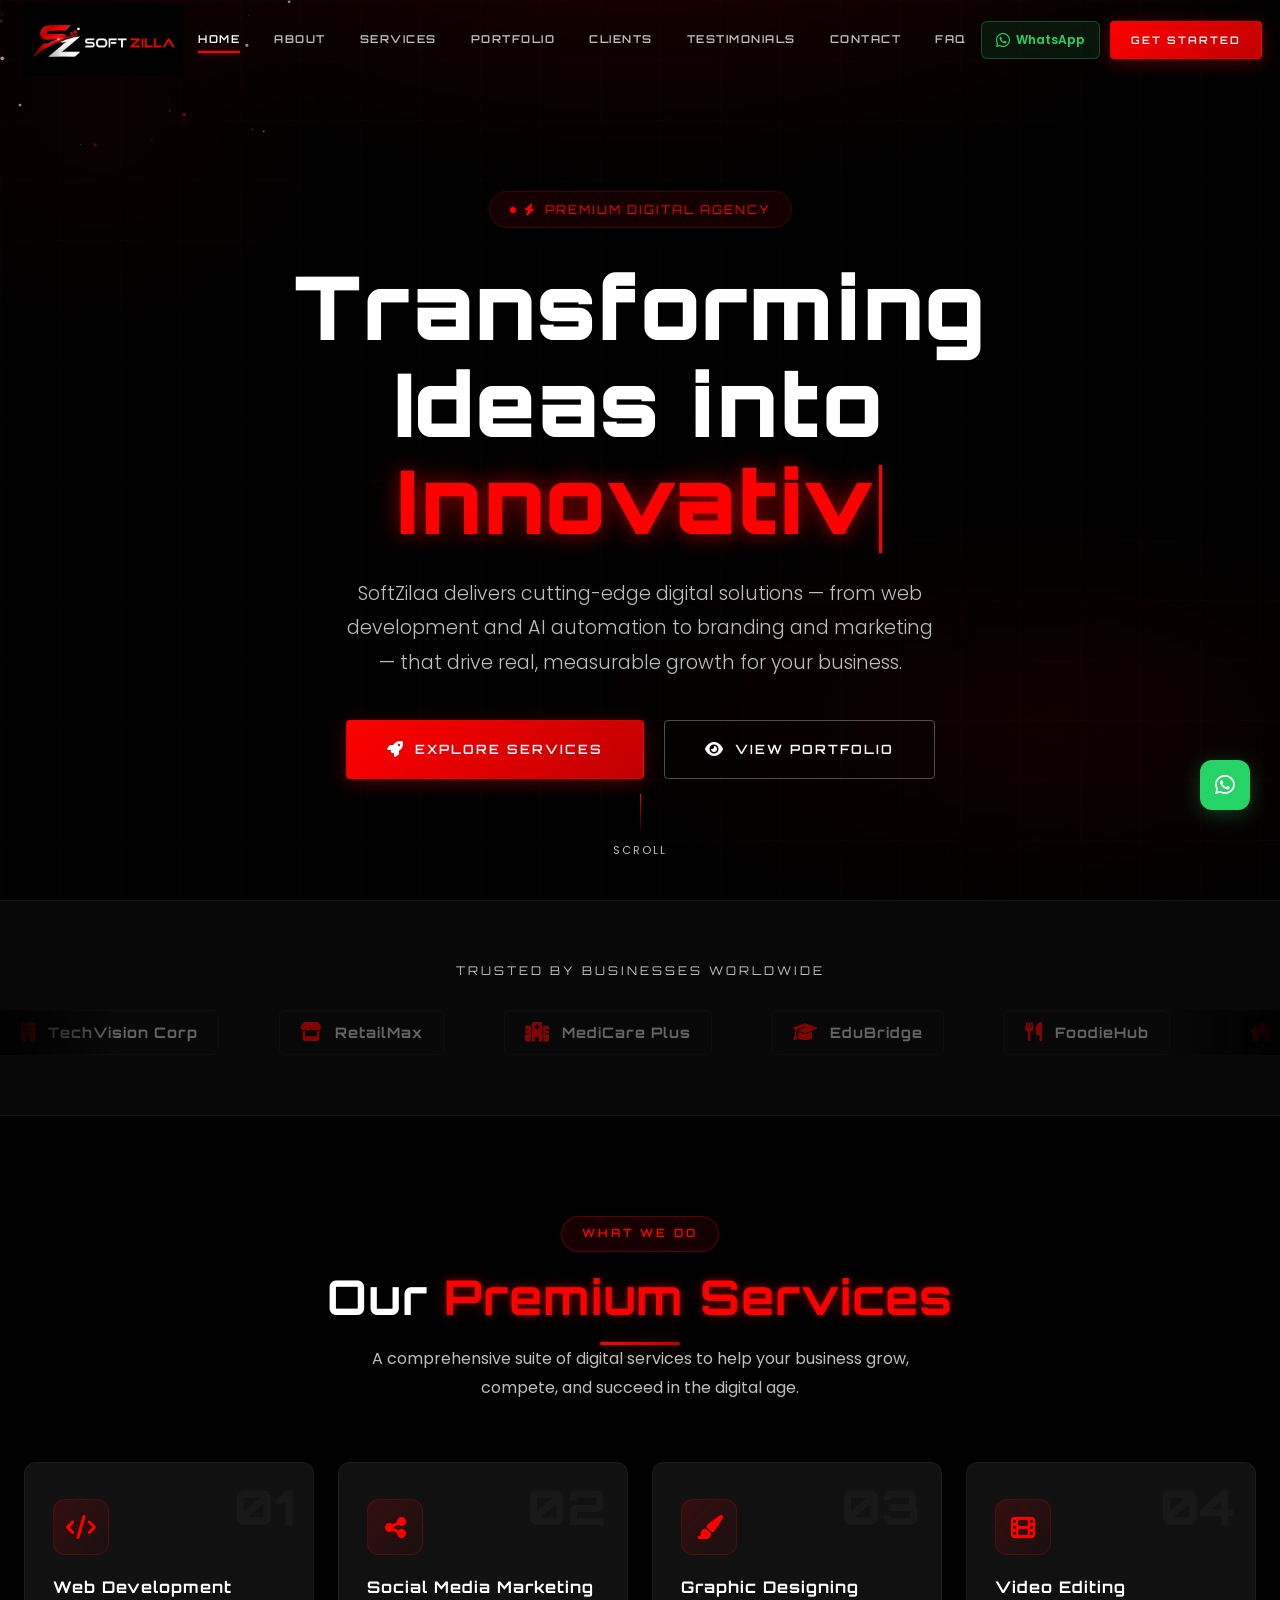
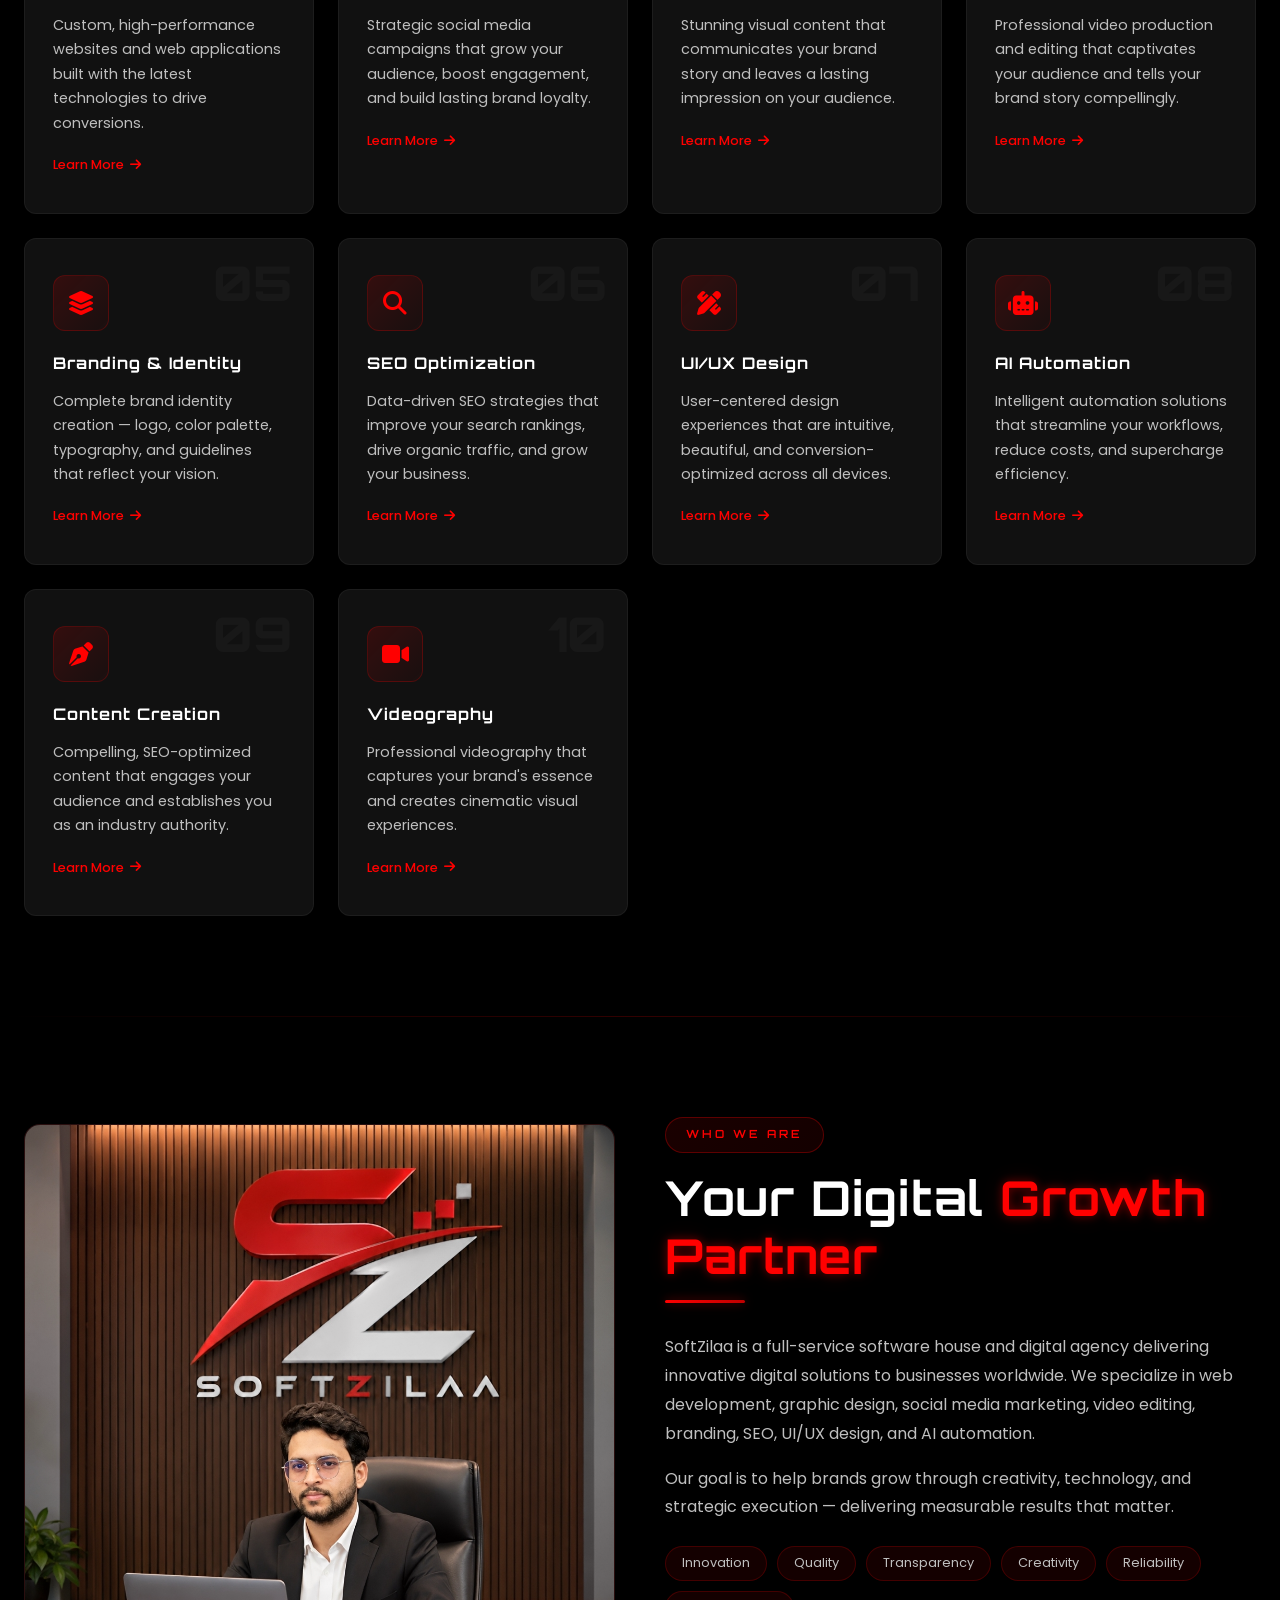
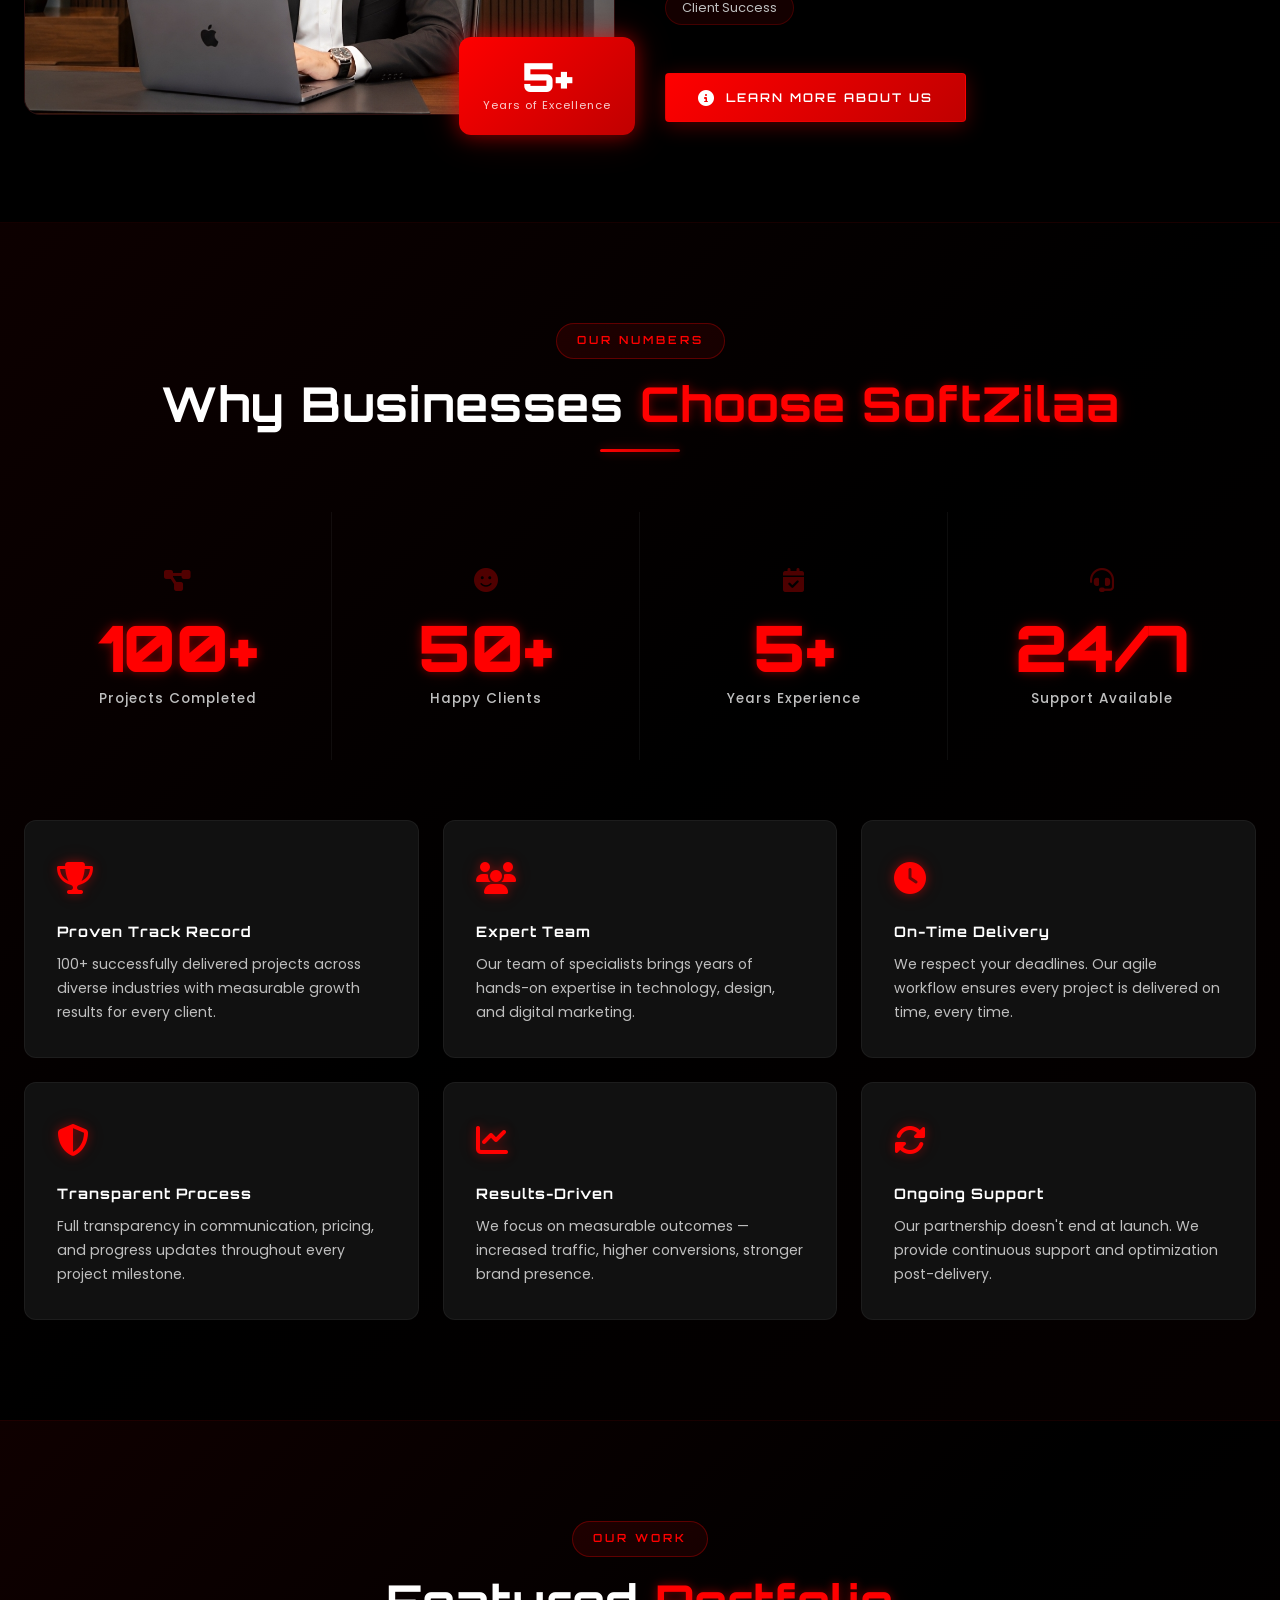
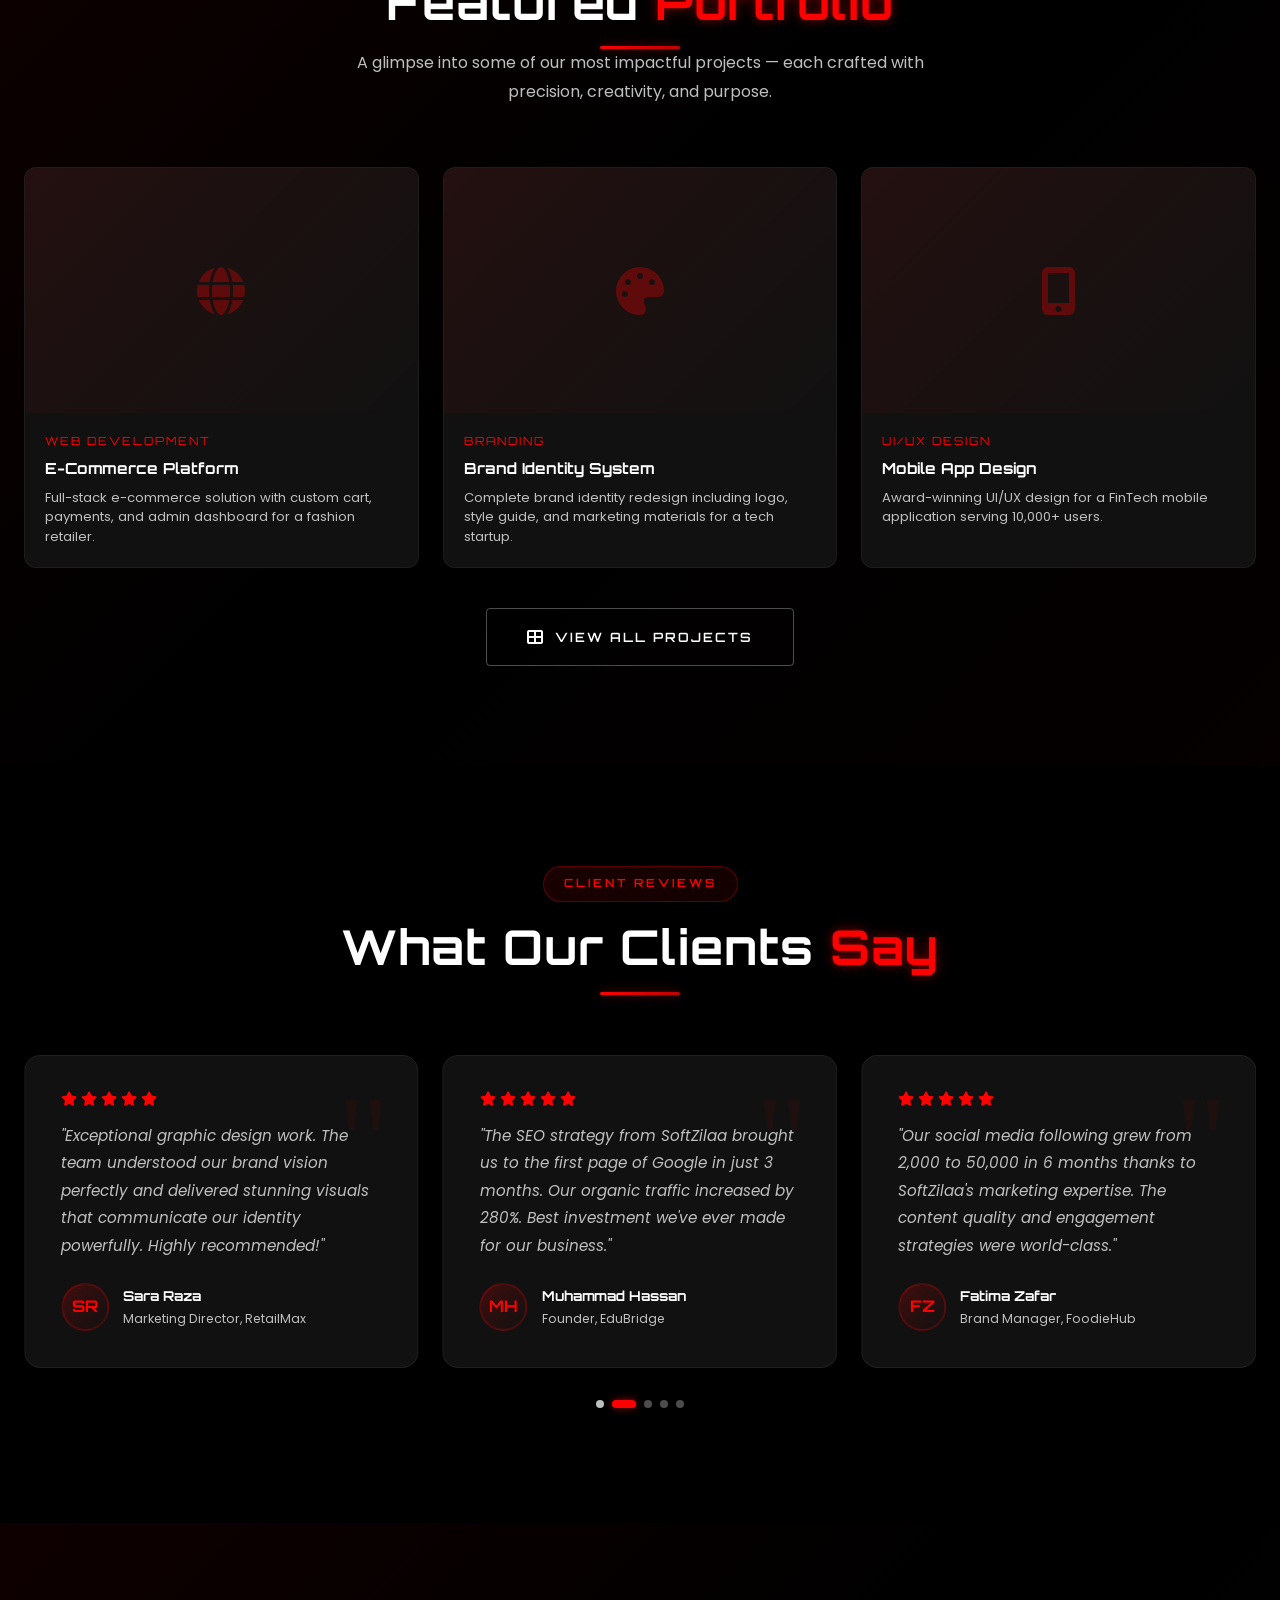
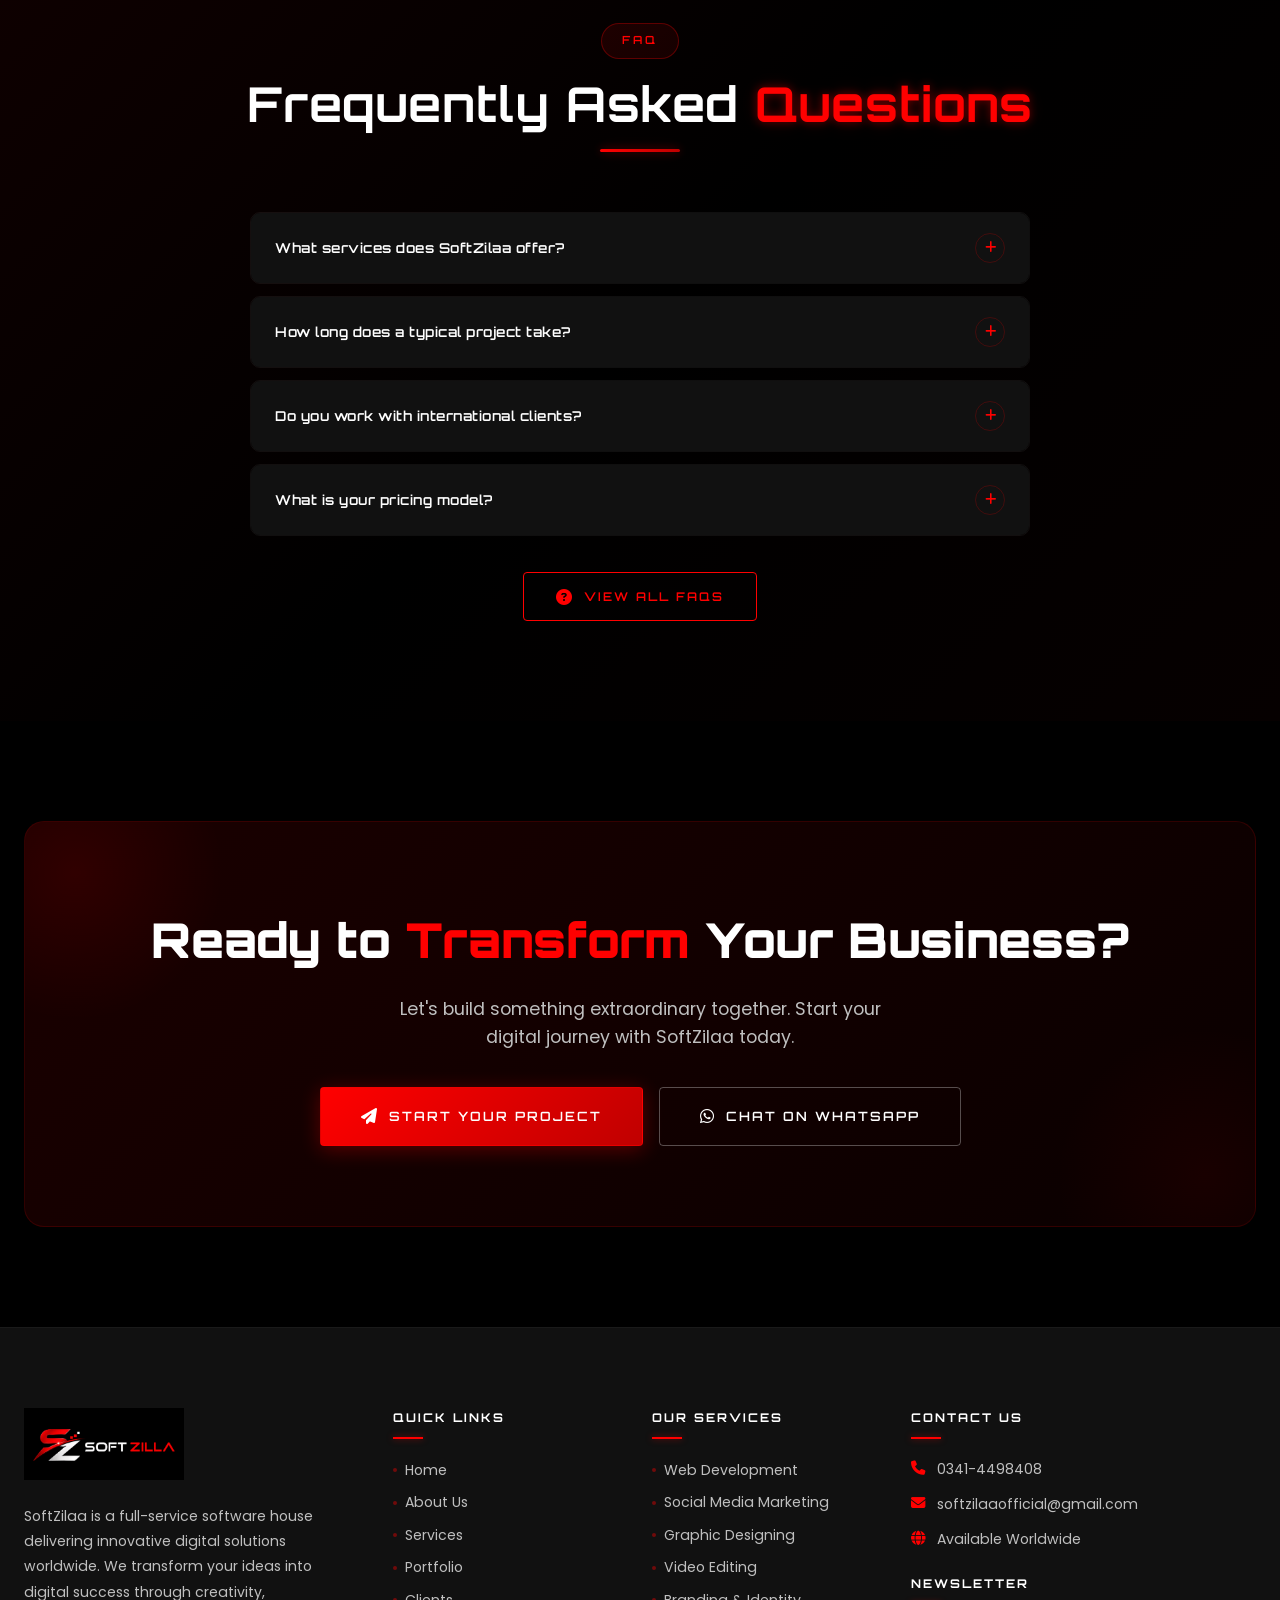
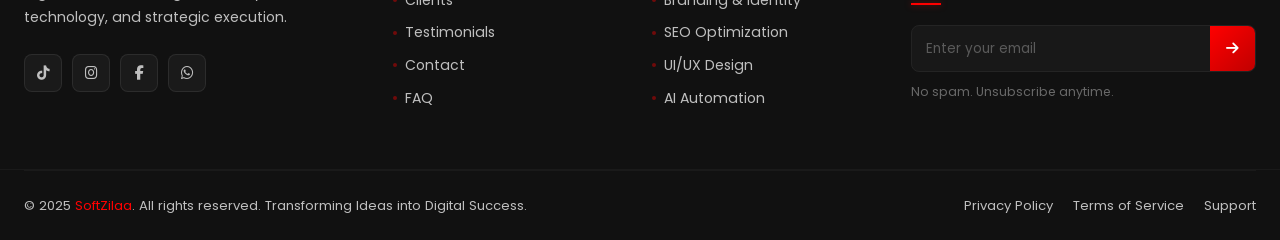
==== commit f76df7c8: "fix paths" ====
--- a/index.html
+++ b/index.html
@@ -13,15 +13,15 @@
     content="Full-service software house and digital agency delivering innovative digital solutions globally.">
   <meta property="og:type" content="website">
   <meta name="twitter:card" content="summary_large_image">
-  <link rel="icon" type="image/png" href="/assets/images/favicon.png">
+  <link rel="icon" type="image/png" href="assets/images/favicon.png">
   <link rel="preconnect" href="https://fonts.googleapis.com">
   <link rel="preconnect" href="https://fonts.gstatic.com" crossorigin>
   <link rel="stylesheet" href="https://cdnjs.cloudflare.com/ajax/libs/font-awesome/6.5.0/css/all.min.css">
   <link rel="stylesheet" href="https://cdn.jsdelivr.net/npm/swiper@11/swiper-bundle.min.css">
-  <link rel="stylesheet" href="/css/style.css">
-  <link rel="stylesheet" href="/css/animations.css">
-  <link rel="stylesheet" href="/css/components.css">
-  <link rel="stylesheet" href="/css/responsive.css">
+  <link rel="stylesheet" href="css/style.css">
+  <link rel="stylesheet" href="css/animations.css">
+  <link rel="stylesheet" href="css/components.css">
+  <link rel="stylesheet" href="css/responsive.css">
 </head>
 
 <body>
@@ -44,8 +44,8 @@
       <p class="hero-subtitle">SoftZilaa delivers cutting-edge digital solutions — from web development and AI
         automation to branding and marketing — that drive real, measurable growth for your business.</p>
       <div class="hero-cta">
-        <a href="/services.html" class="btn btn-primary btn-lg"><i class="fas fa-rocket"></i> Explore Services</a>
-        <a href="/portfolio.html" class="btn btn-outline btn-lg"><i class="fas fa-eye"></i> View Portfolio</a>
+        <a href="services.html" class="btn btn-primary btn-lg"><i class="fas fa-rocket"></i> Explore Services</a>
+        <a href="portfolio.html" class="btn btn-outline btn-lg"><i class="fas fa-eye"></i> View Portfolio</a>
       </div>
     </div>
     <div class="hero-scroll" role="button" tabindex="0" aria-label="Scroll down">
@@ -99,7 +99,7 @@
           <h3>Web Development</h3>
           <p>Custom, high-performance websites and web applications built with the latest technologies to drive
             conversions.</p>
-          <a href="/services.html" class="card-link">Learn More <i class="fas fa-arrow-right"></i></a>
+          <a href="services.html" class="card-link">Learn More <i class="fas fa-arrow-right"></i></a>
         </div>
         <div class="service-card tilt-card" data-aos="fade-up" data-aos-delay="80">
           <div class="service-card-number">02</div>
@@ -107,7 +107,7 @@
           <h3>Social Media Marketing</h3>
           <p>Strategic social media campaigns that grow your audience, boost engagement, and build lasting brand
             loyalty.</p>
-          <a href="/services.html" class="card-link">Learn More <i class="fas fa-arrow-right"></i></a>
+          <a href="services.html" class="card-link">Learn More <i class="fas fa-arrow-right"></i></a>
         </div>
         <div class="service-card tilt-card" data-aos="fade-up" data-aos-delay="160">
           <div class="service-card-number">03</div>
@@ -115,7 +115,7 @@
           <h3>Graphic Designing</h3>
           <p>Stunning visual content that communicates your brand story and leaves a lasting impression on your
             audience.</p>
-          <a href="/services.html" class="card-link">Learn More <i class="fas fa-arrow-right"></i></a>
+          <a href="services.html" class="card-link">Learn More <i class="fas fa-arrow-right"></i></a>
         </div>
         <div class="service-card tilt-card" data-aos="fade-up" data-aos-delay="0">
           <div class="service-card-number">04</div>
@@ -123,7 +123,7 @@
           <h3>Video Editing</h3>
           <p>Professional video production and editing that captivates your audience and tells your brand story
             compellingly.</p>
-          <a href="/services.html" class="card-link">Learn More <i class="fas fa-arrow-right"></i></a>
+          <a href="services.html" class="card-link">Learn More <i class="fas fa-arrow-right"></i></a>
         </div>
         <div class="service-card tilt-card" data-aos="fade-up" data-aos-delay="80">
           <div class="service-card-number">05</div>
@@ -131,7 +131,7 @@
           <h3>Branding & Identity</h3>
           <p>Complete brand identity creation — logo, color palette, typography, and guidelines that reflect your
             vision.</p>
-          <a href="/services.html" class="card-link">Learn More <i class="fas fa-arrow-right"></i></a>
+          <a href="services.html" class="card-link">Learn More <i class="fas fa-arrow-right"></i></a>
         </div>
         <div class="service-card tilt-card" data-aos="fade-up" data-aos-delay="160">
           <div class="service-card-number">06</div>
@@ -139,7 +139,7 @@
           <h3>SEO Optimization</h3>
           <p>Data-driven SEO strategies that improve your search rankings, drive organic traffic, and grow your
             business.</p>
-          <a href="/services.html" class="card-link">Learn More <i class="fas fa-arrow-right"></i></a>
+          <a href="services.html" class="card-link">Learn More <i class="fas fa-arrow-right"></i></a>
         </div>
         <div class="service-card tilt-card" data-aos="fade-up" data-aos-delay="0">
           <div class="service-card-number">07</div>
@@ -147,7 +147,7 @@
           <h3>UI/UX Design</h3>
           <p>User-centered design experiences that are intuitive, beautiful, and conversion-optimized across all
             devices.</p>
-          <a href="/services.html" class="card-link">Learn More <i class="fas fa-arrow-right"></i></a>
+          <a href="services.html" class="card-link">Learn More <i class="fas fa-arrow-right"></i></a>
         </div>
         <div class="service-card tilt-card" data-aos="fade-up" data-aos-delay="80">
           <div class="service-card-number">08</div>
@@ -155,7 +155,7 @@
           <h3>AI Automation</h3>
           <p>Intelligent automation solutions that streamline your workflows, reduce costs, and supercharge efficiency.
           </p>
-          <a href="/services.html" class="card-link">Learn More <i class="fas fa-arrow-right"></i></a>
+          <a href="services.html" class="card-link">Learn More <i class="fas fa-arrow-right"></i></a>
         </div>
         <div class="service-card tilt-card" data-aos="fade-up" data-aos-delay="160">
           <div class="service-card-number">09</div>
@@ -163,14 +163,14 @@
           <h3>Content Creation</h3>
           <p>Compelling, SEO-optimized content that engages your audience and establishes you as an industry authority.
           </p>
-          <a href="/services.html" class="card-link">Learn More <i class="fas fa-arrow-right"></i></a>
+          <a href="services.html" class="card-link">Learn More <i class="fas fa-arrow-right"></i></a>
         </div>
         <div class="service-card tilt-card" data-aos="fade-up" data-aos-delay="80">
           <div class="service-card-number">10</div>
           <div class="service-icon"><i class="fas fa-video"></i></div>
           <h3>Videography</h3>
           <p>Professional videography that captures your brand's essence and creates cinematic visual experiences.</p>
-          <a href="/services.html" class="card-link">Learn More <i class="fas fa-arrow-right"></i></a>
+          <a href="services.html" class="card-link">Learn More <i class="fas fa-arrow-right"></i></a>
         </div>
       </div>
     </div>
@@ -207,7 +207,7 @@
               class="value-tag">Transparency</span><span class="value-tag">Creativity</span><span
               class="value-tag">Reliability</span><span class="value-tag">Client Success</span>
           </div>
-          <a href="/about.html" class="btn btn-primary" style="margin-top:24px;"><i class="fas fa-info-circle"></i>
+          <a href="about.html" class="btn btn-primary" style="margin-top:24px;"><i class="fas fa-info-circle"></i>
             Learn More About Us</a>
         </div>
       </div>
@@ -294,7 +294,7 @@
       <div class="portfolio-grid-preview">
         <div class="portfolio-card tilt-card" data-aos="fade-up" data-aos-delay="0">
           <div class="portfolio-img"><i class="fas fa-globe"></i>
-            <div class="portfolio-overlay"><a href="/portfolio.html" class="btn btn-primary btn-sm">View Project</a>
+            <div class="portfolio-overlay"><a href="portfolio.html" class="btn btn-primary btn-sm">View Project</a>
             </div>
           </div>
           <div class="portfolio-info">
@@ -306,7 +306,7 @@
         </div>
         <div class="portfolio-card tilt-card" data-aos="fade-up" data-aos-delay="100">
           <div class="portfolio-img"><i class="fas fa-palette"></i>
-            <div class="portfolio-overlay"><a href="/portfolio.html" class="btn btn-primary btn-sm">View Project</a>
+            <div class="portfolio-overlay"><a href="portfolio.html" class="btn btn-primary btn-sm">View Project</a>
             </div>
           </div>
           <div class="portfolio-info">
@@ -318,7 +318,7 @@
         </div>
         <div class="portfolio-card tilt-card" data-aos="fade-up" data-aos-delay="200">
           <div class="portfolio-img"><i class="fas fa-mobile-alt"></i>
-            <div class="portfolio-overlay"><a href="/portfolio.html" class="btn btn-primary btn-sm">View Project</a>
+            <div class="portfolio-overlay"><a href="portfolio.html" class="btn btn-primary btn-sm">View Project</a>
             </div>
           </div>
           <div class="portfolio-info">
@@ -329,7 +329,7 @@
         </div>
       </div>
       <div class="text-center" style="margin-top:40px;" data-aos="fade-up">
-        <a href="/portfolio.html" class="btn btn-outline btn-lg"><i class="fas fa-th-large"></i> View All Projects</a>
+        <a href="portfolio.html" class="btn btn-outline btn-lg"><i class="fas fa-th-large"></i> View All Projects</a>
       </div>
     </div>
   </section>
@@ -477,7 +477,7 @@
         </div>
       </div>
       <div class="text-center" style="margin-top:36px;" data-aos="fade-up">
-        <a href="/faq.html" class="btn btn-red-outline"><i class="fas fa-question-circle"></i> View All FAQs</a>
+        <a href="faq.html" class="btn btn-red-outline"><i class="fas fa-question-circle"></i> View All FAQs</a>
       </div>
     </div>
   </section>
@@ -489,7 +489,7 @@
         <h2>Ready to <span class="text-red">Transform</span> Your Business?</h2>
         <p>Let's build something extraordinary together. Start your digital journey with SoftZilaa today.</p>
         <div class="cta-btns">
-          <a href="/contact.html" class="btn btn-primary btn-lg"><i class="fas fa-paper-plane"></i> Start Your
+          <a href="contact.html" class="btn btn-primary btn-lg"><i class="fas fa-paper-plane"></i> Start Your
             Project</a>
           <a href="https://wa.me/923414498408" class="btn btn-outline btn-lg" target="_blank" rel="noopener"><i
               class="fab fa-whatsapp"></i> Chat on WhatsApp</a>
@@ -500,11 +500,11 @@
 
   <script src="https://cdnjs.cloudflare.com/ajax/libs/gsap/3.12.5/gsap.min.js" defer></script>
   <script src="https://cdn.jsdelivr.net/npm/swiper@11/swiper-bundle.min.js"></script>
-  <script src="/js/include.js"></script>
-  <script src="/js/main.js"></script>
-  <script src="/js/counters.js"></script>
-  <script src="/js/testimonials.js"></script>
-  <script src="/js/faq.js"></script>
+  <script src="js/include.js"></script>
+  <script src="js/main.js"></script>
+  <script src="js/counters.js"></script>
+  <script src="js/testimonials.js"></script>
+  <script src="js/faq.js"></script>
 </body>
 
-</html>+</html>
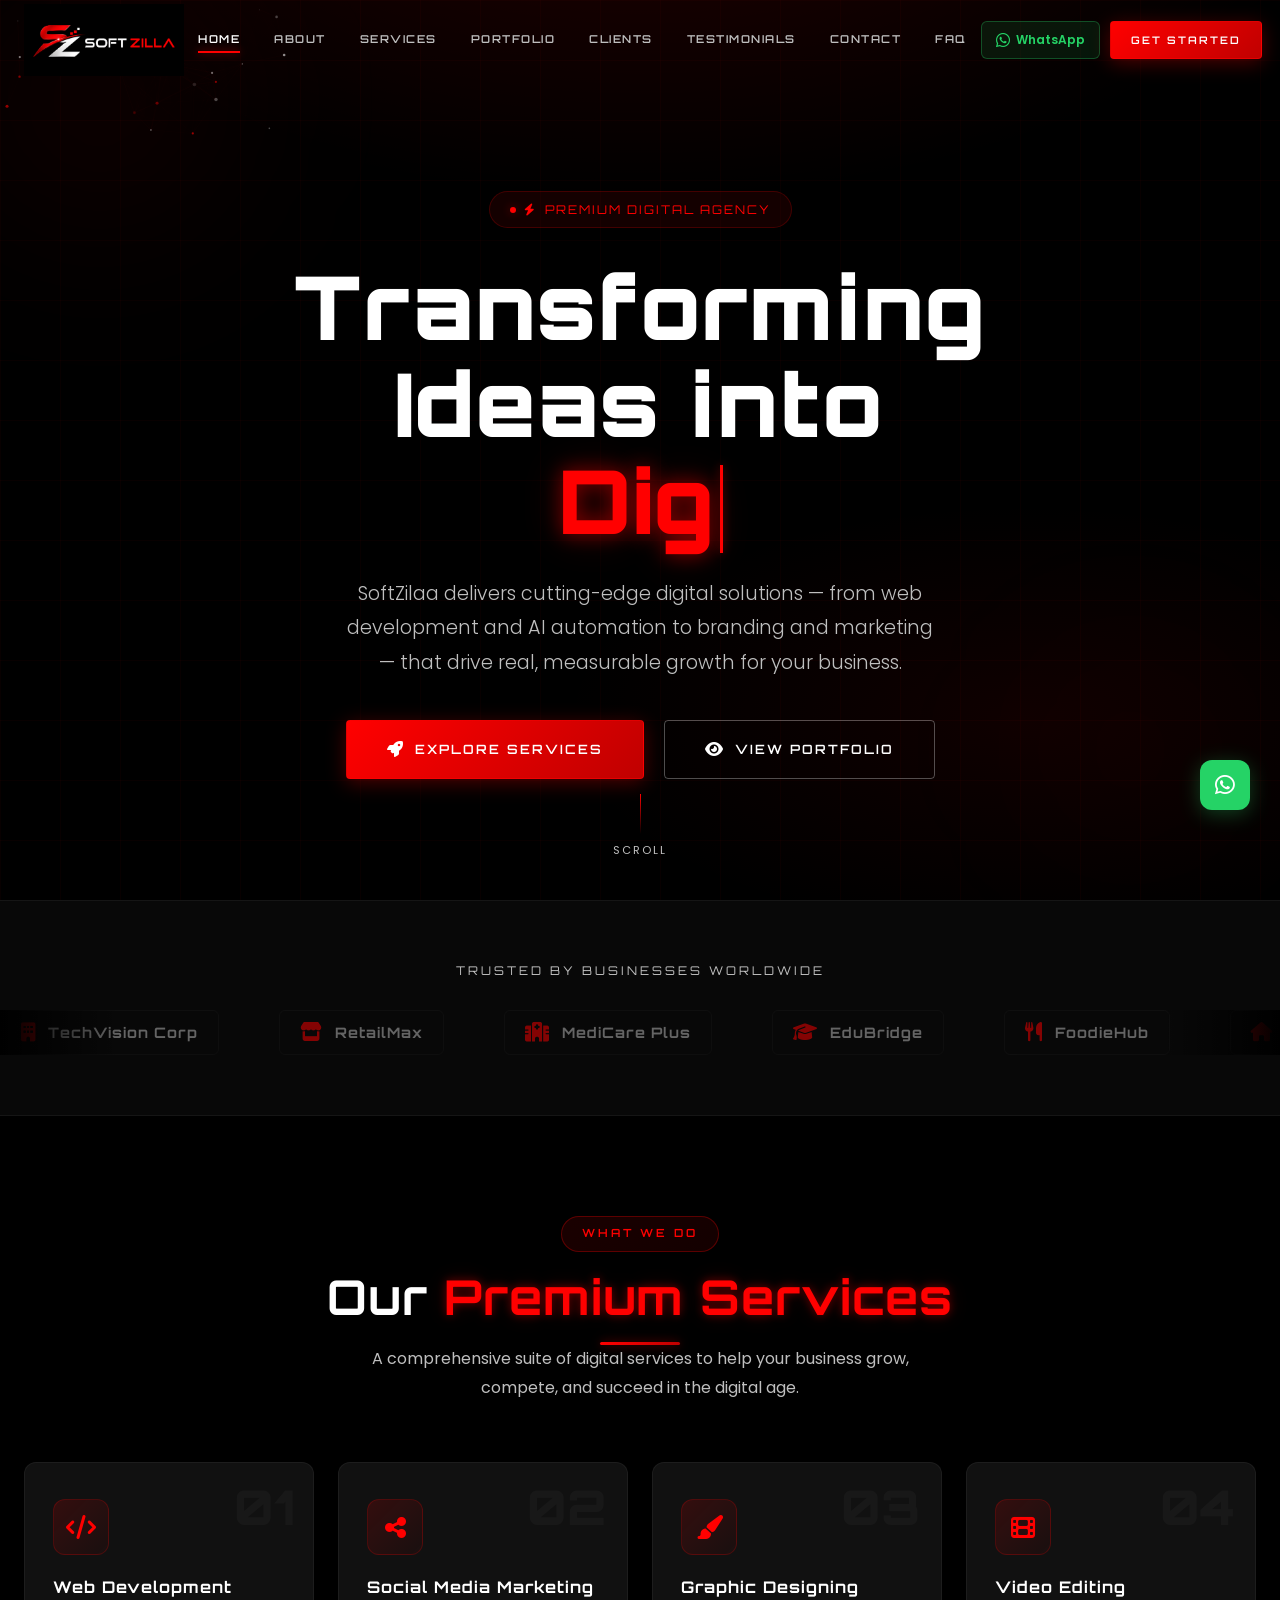
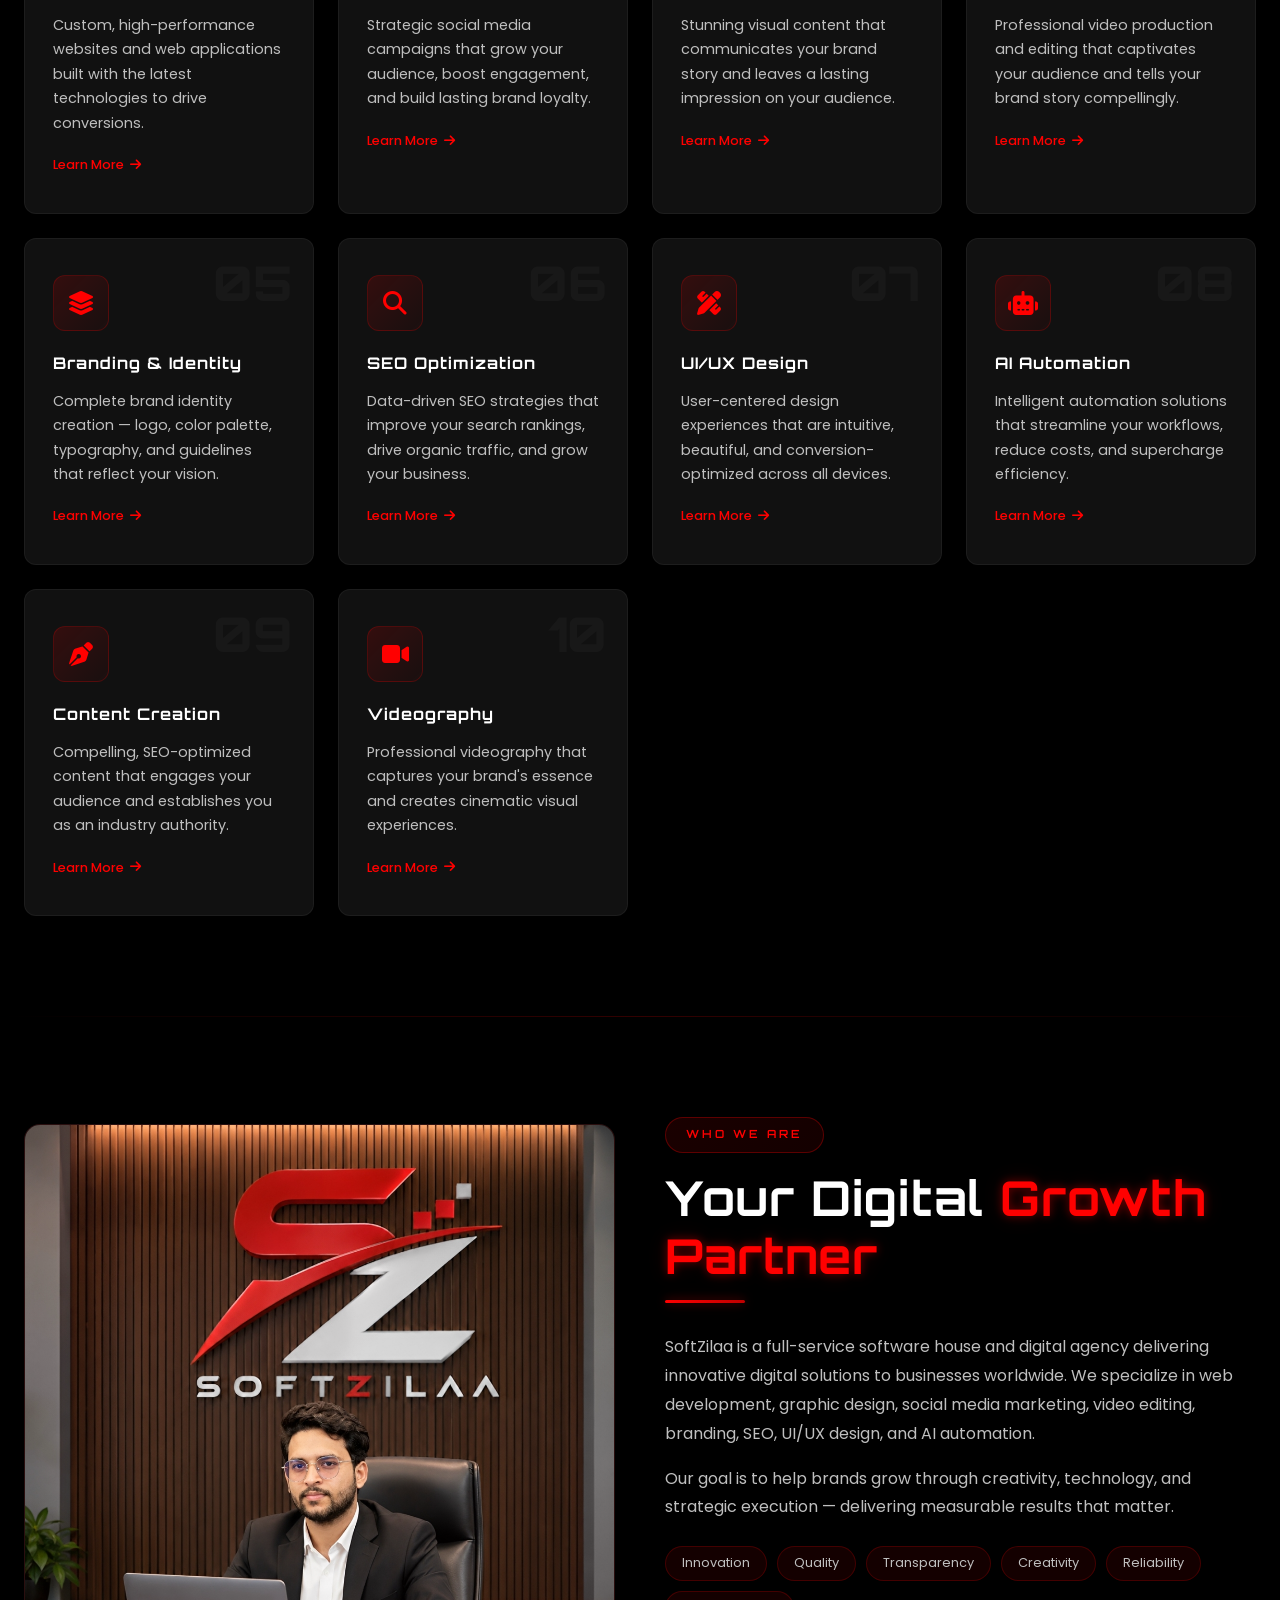
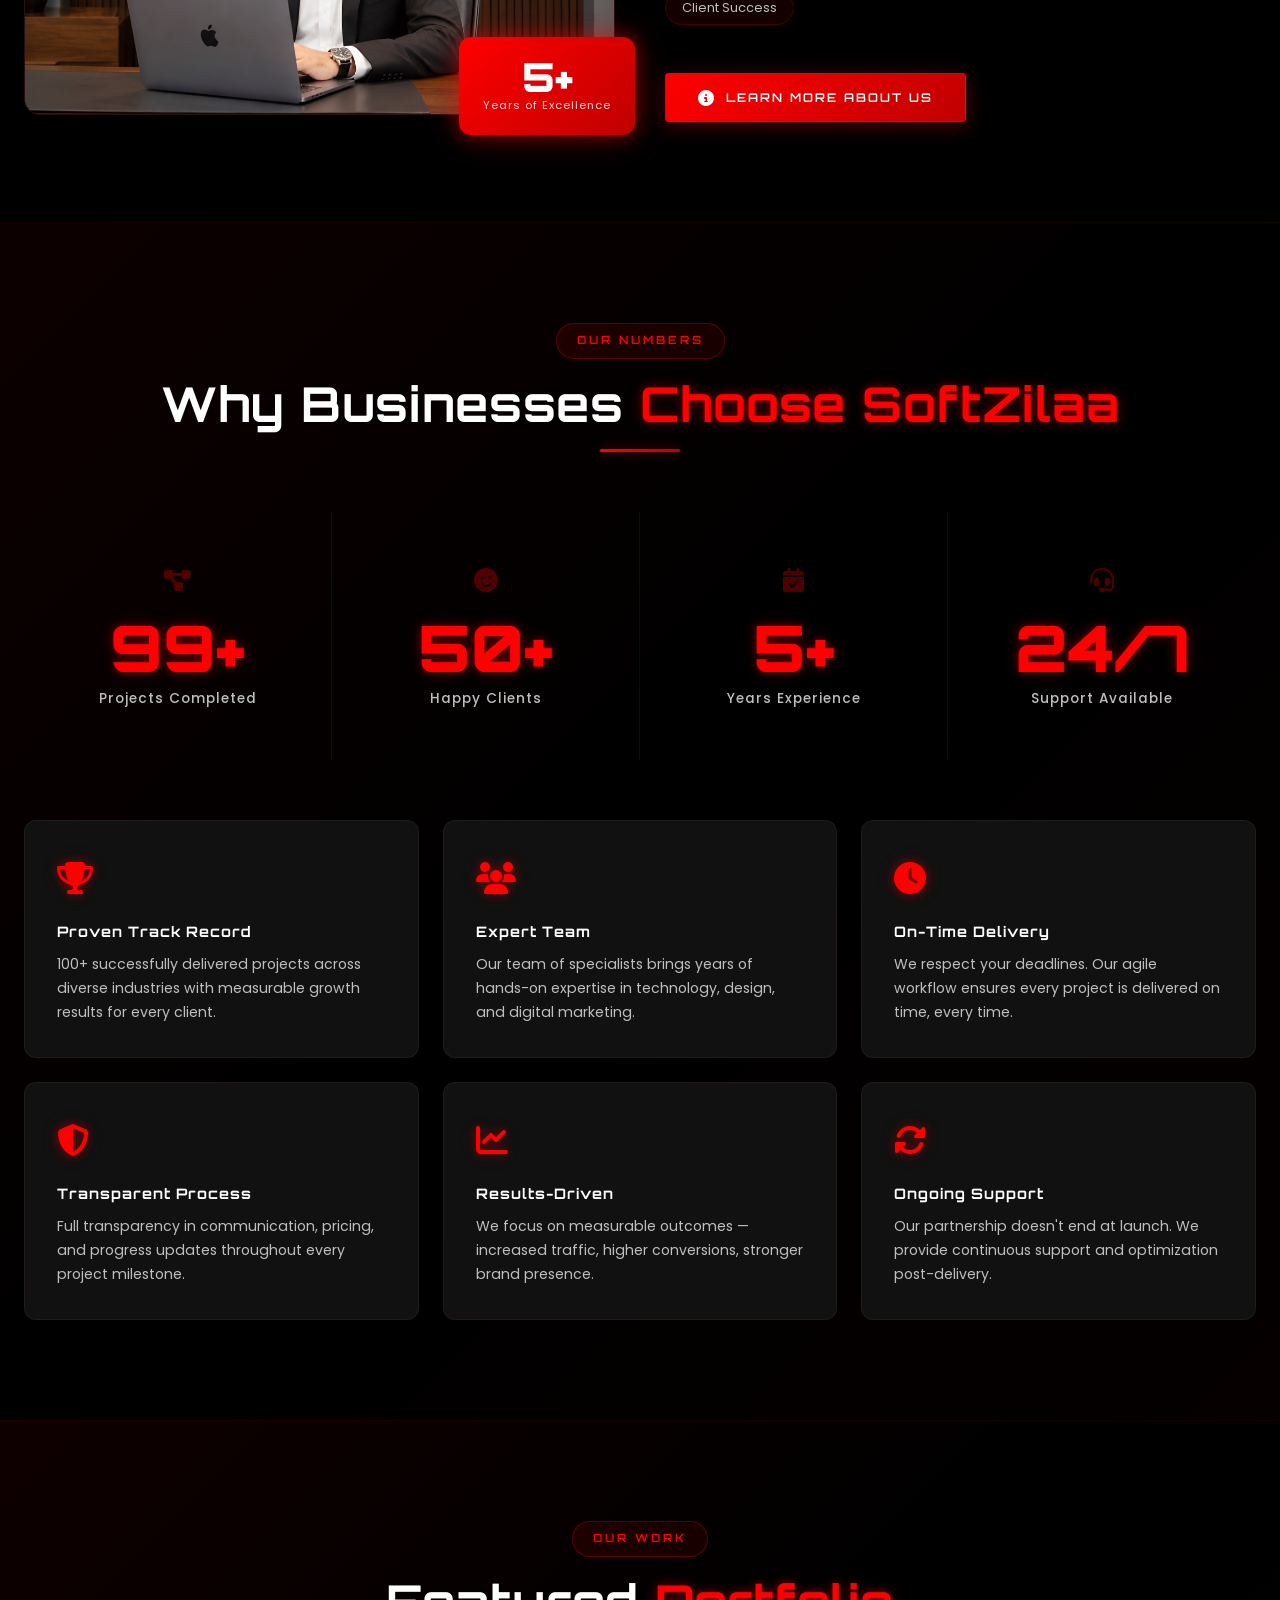
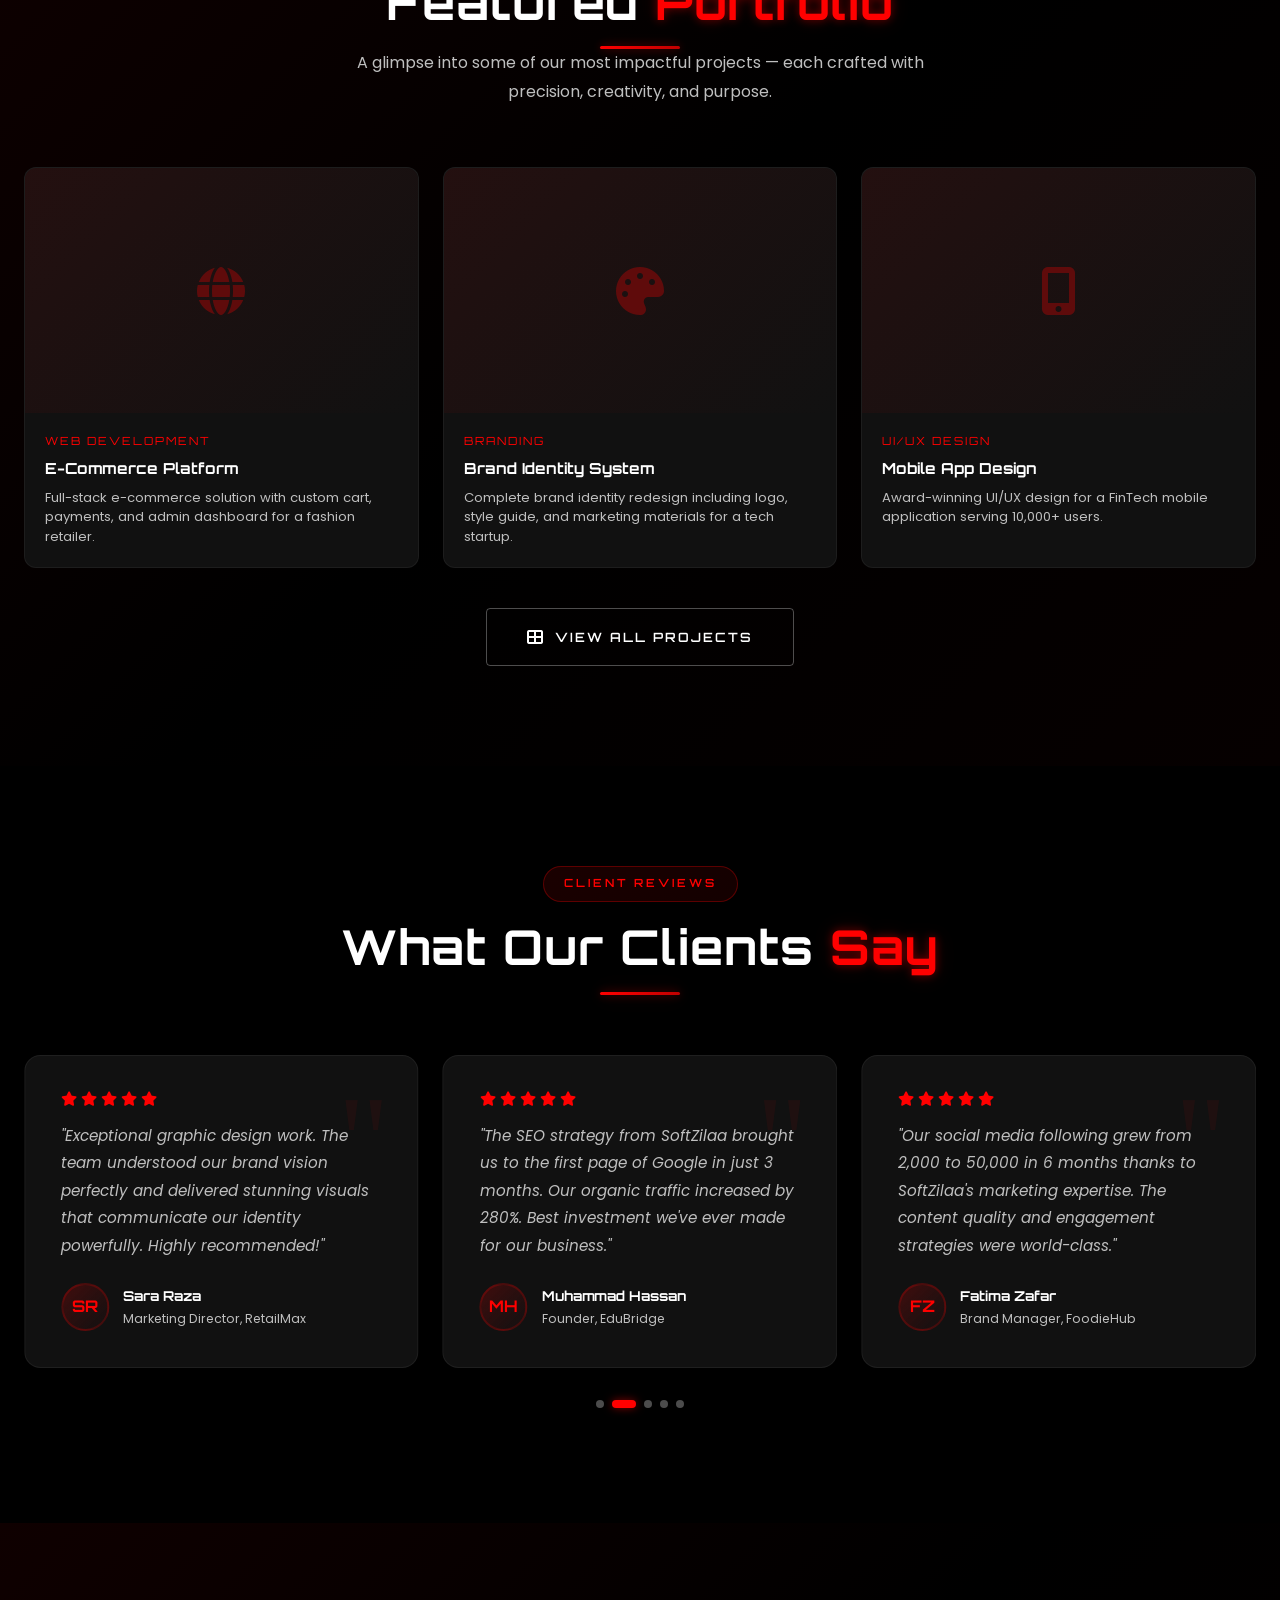
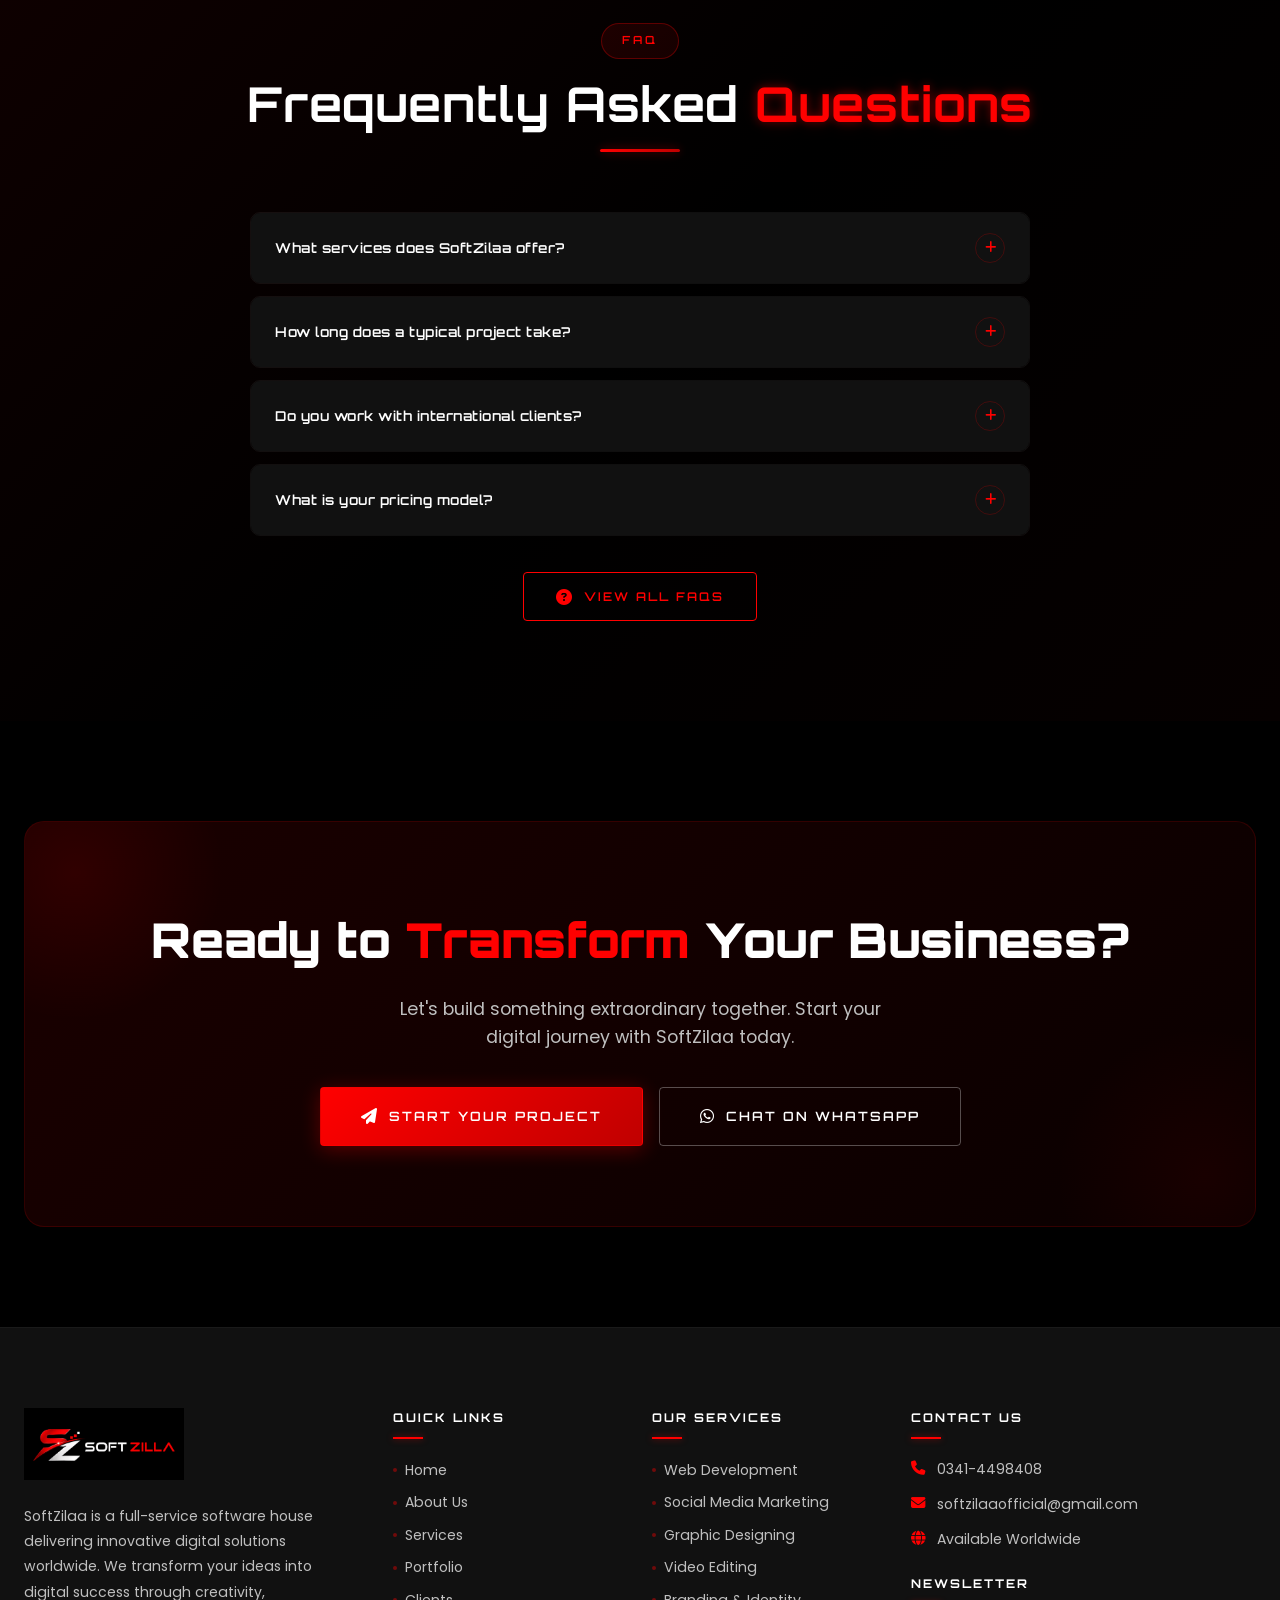
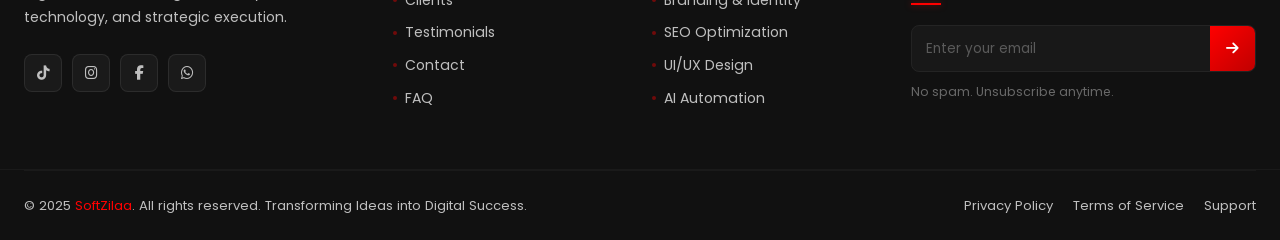
==== commit b36b9316: "fix includes path" ====
--- a/index.html
+++ b/index.html
@@ -4,7 +4,7 @@
 <head>
   <meta charset="UTF-8">
   <meta name="viewport" content="width=device-width, initial-scale=1.0">
-  <meta name="base-path" content="/">
+  <meta name="base-path" content="">
   <title>SoftZilaa — Transforming Ideas into Digital Success</title>
   <meta name="description"
     content="SoftZilaa is a premium software house delivering web development, graphic design, SEO, video editing, branding, AI automation, and digital marketing solutions worldwide.">
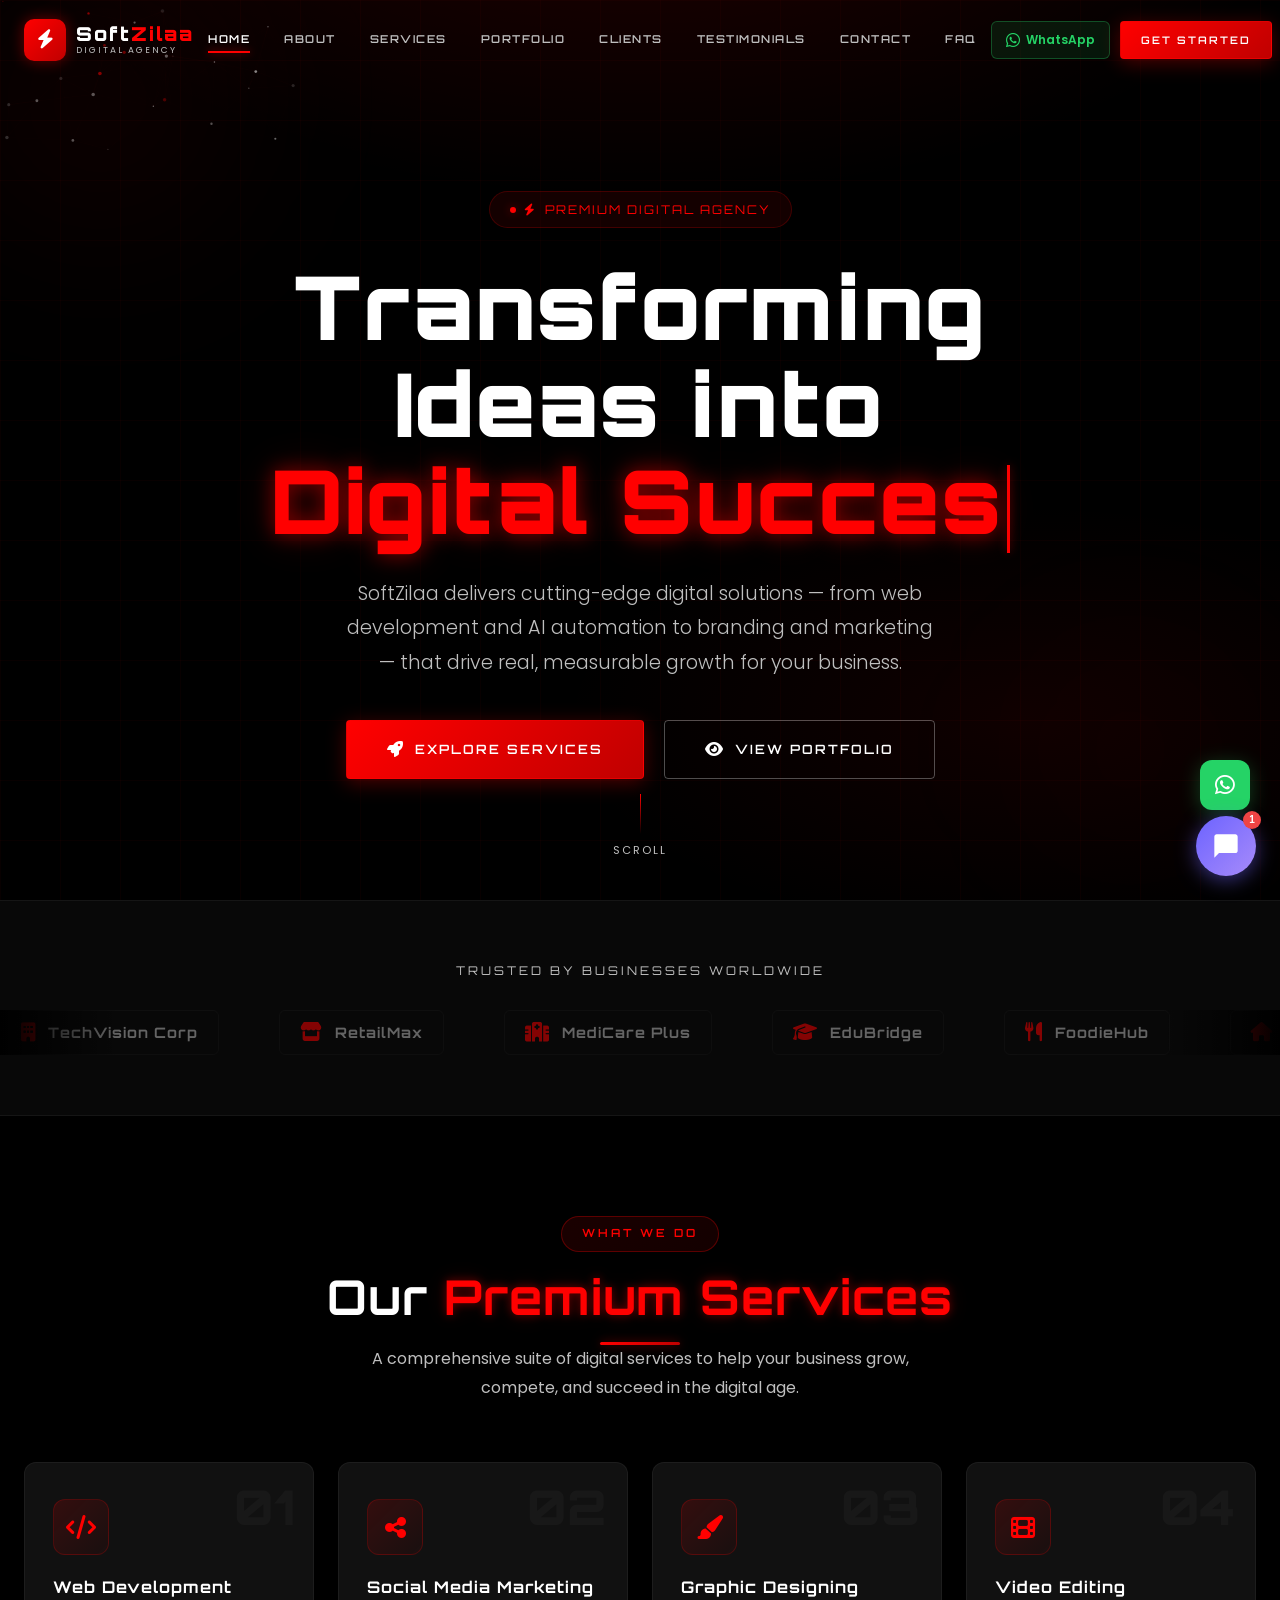
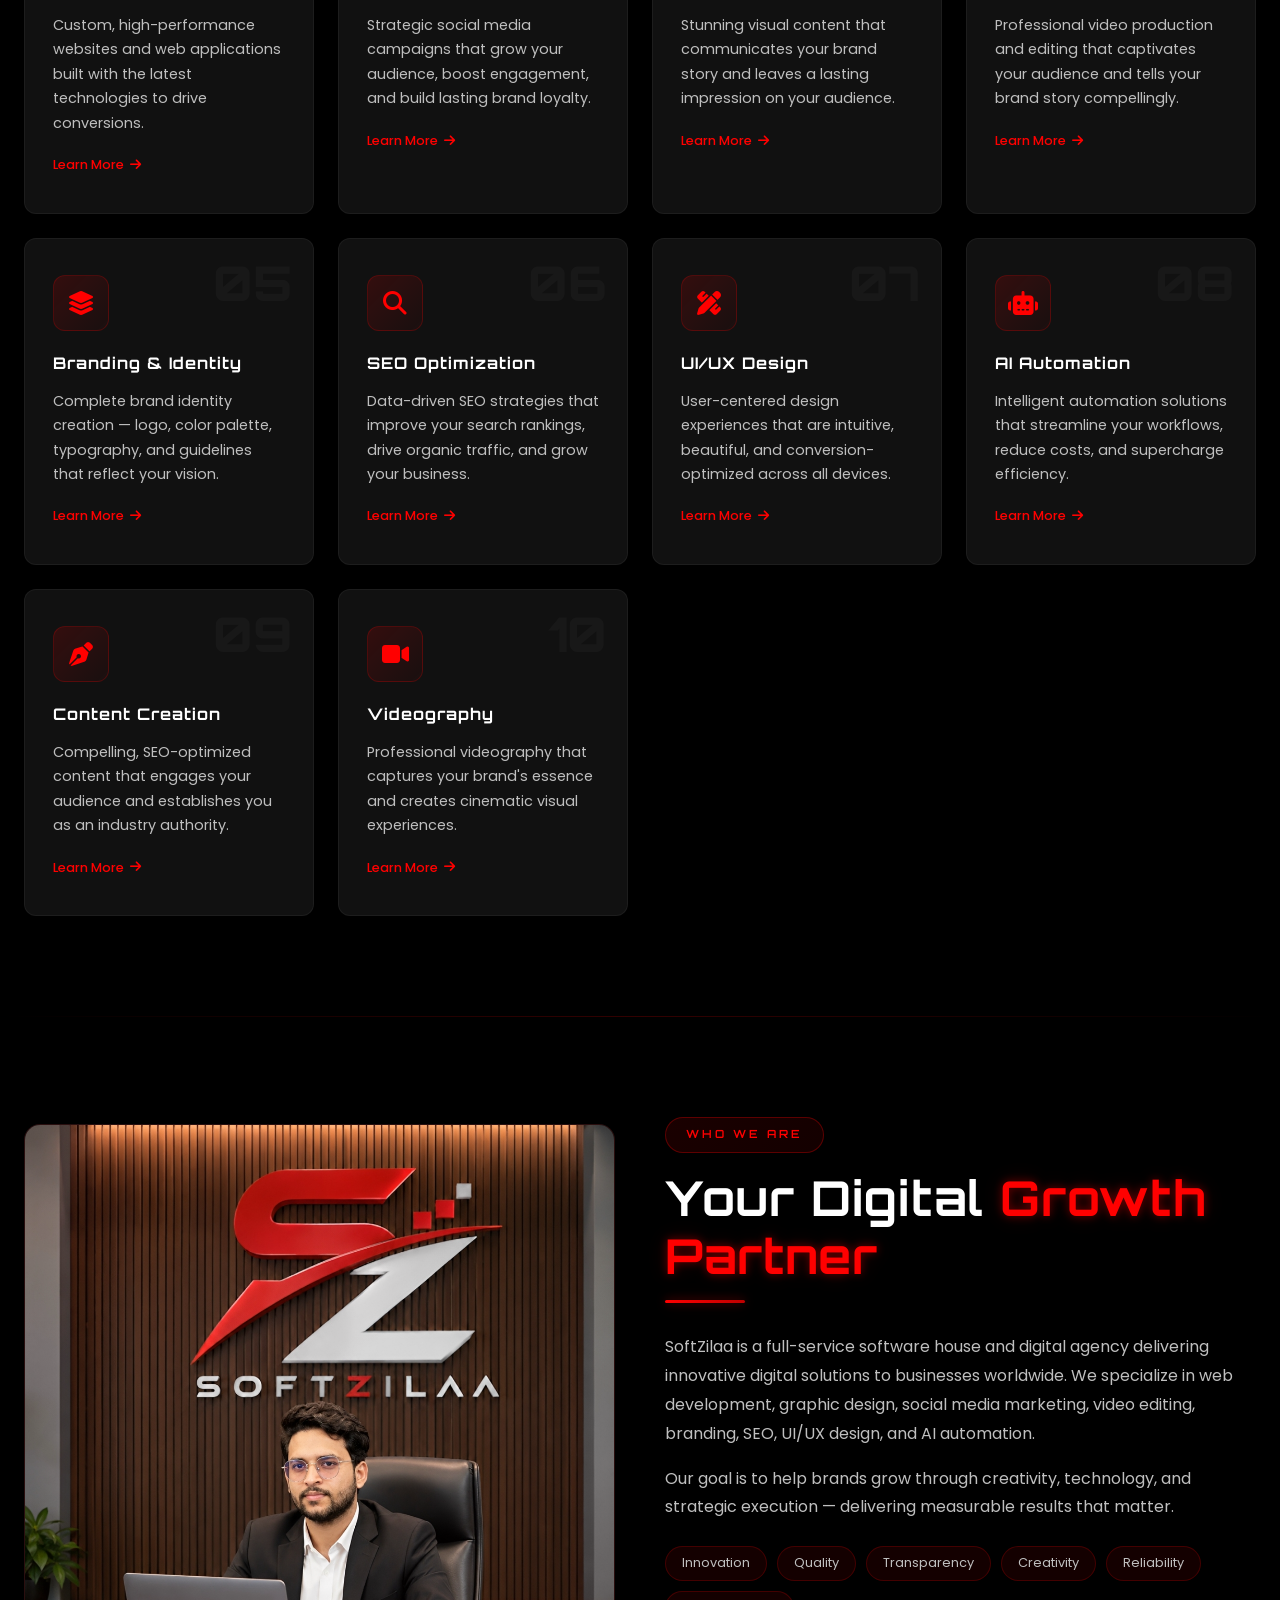
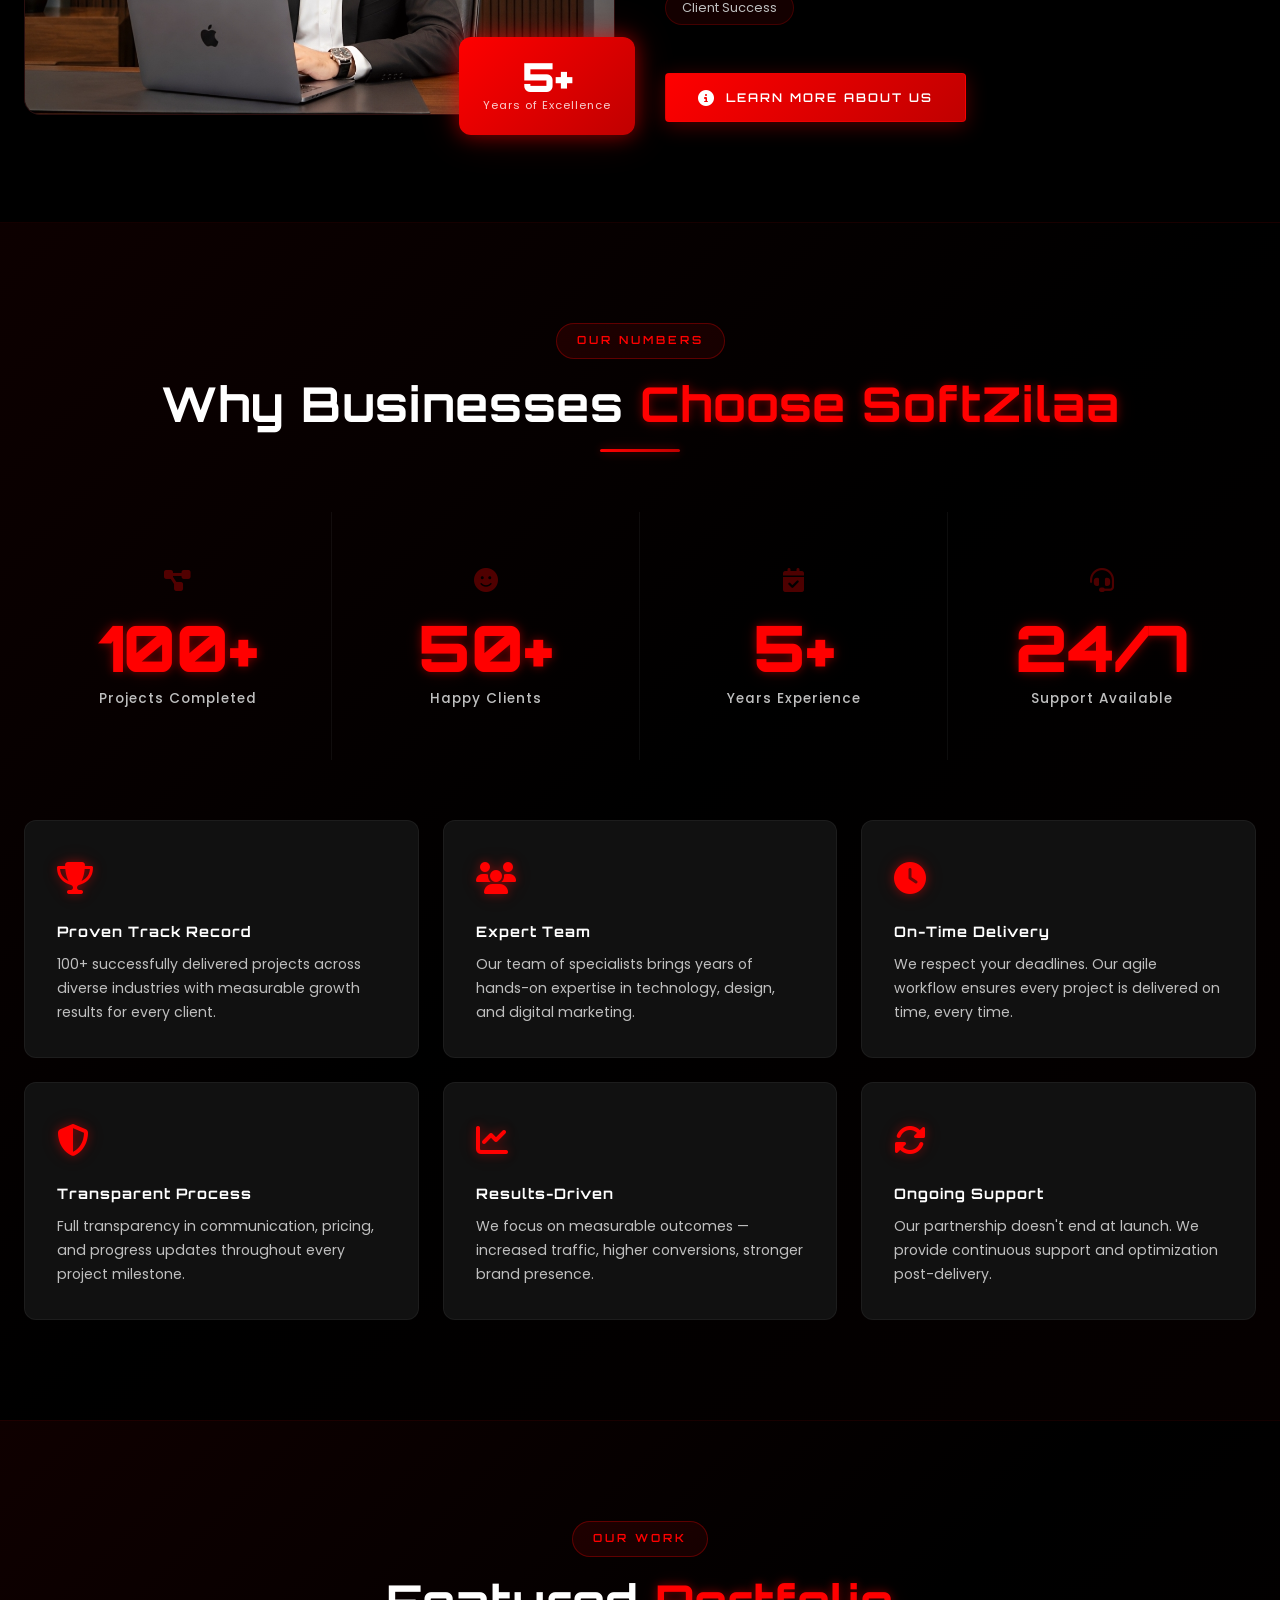
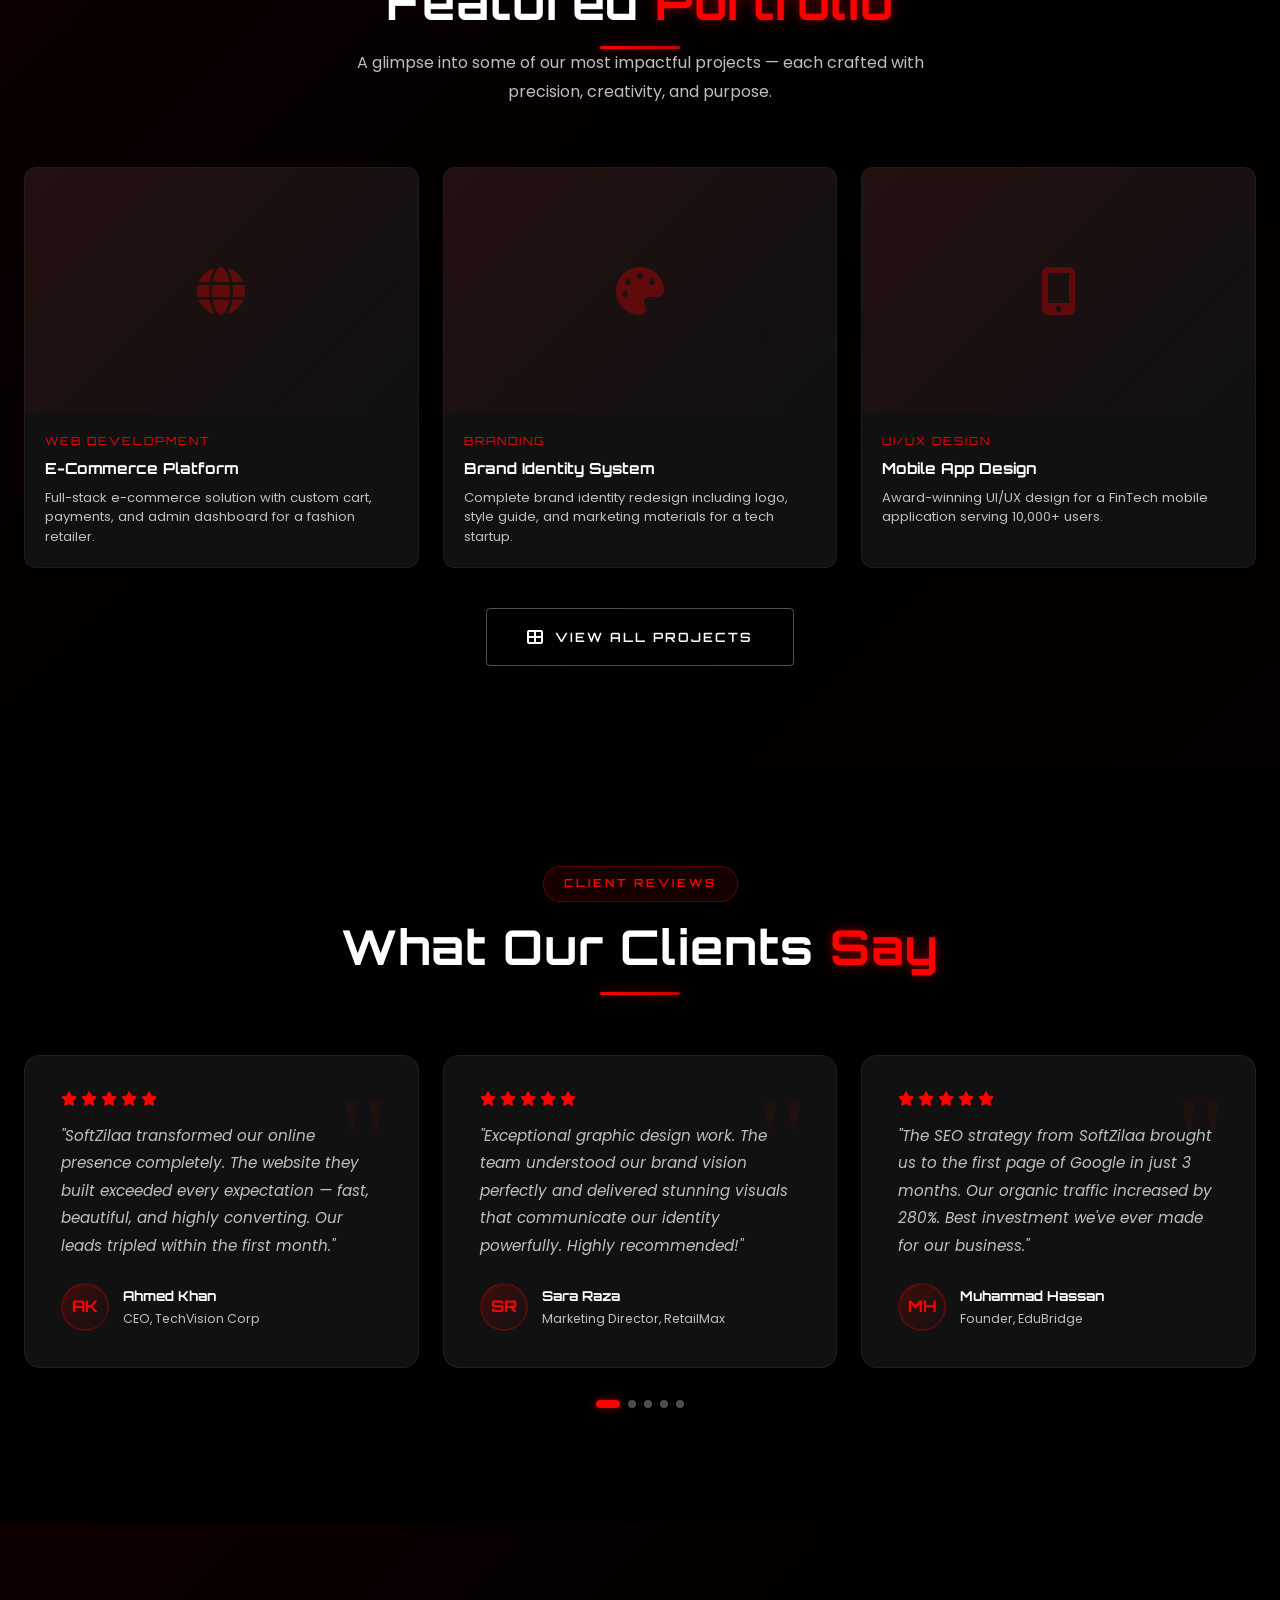
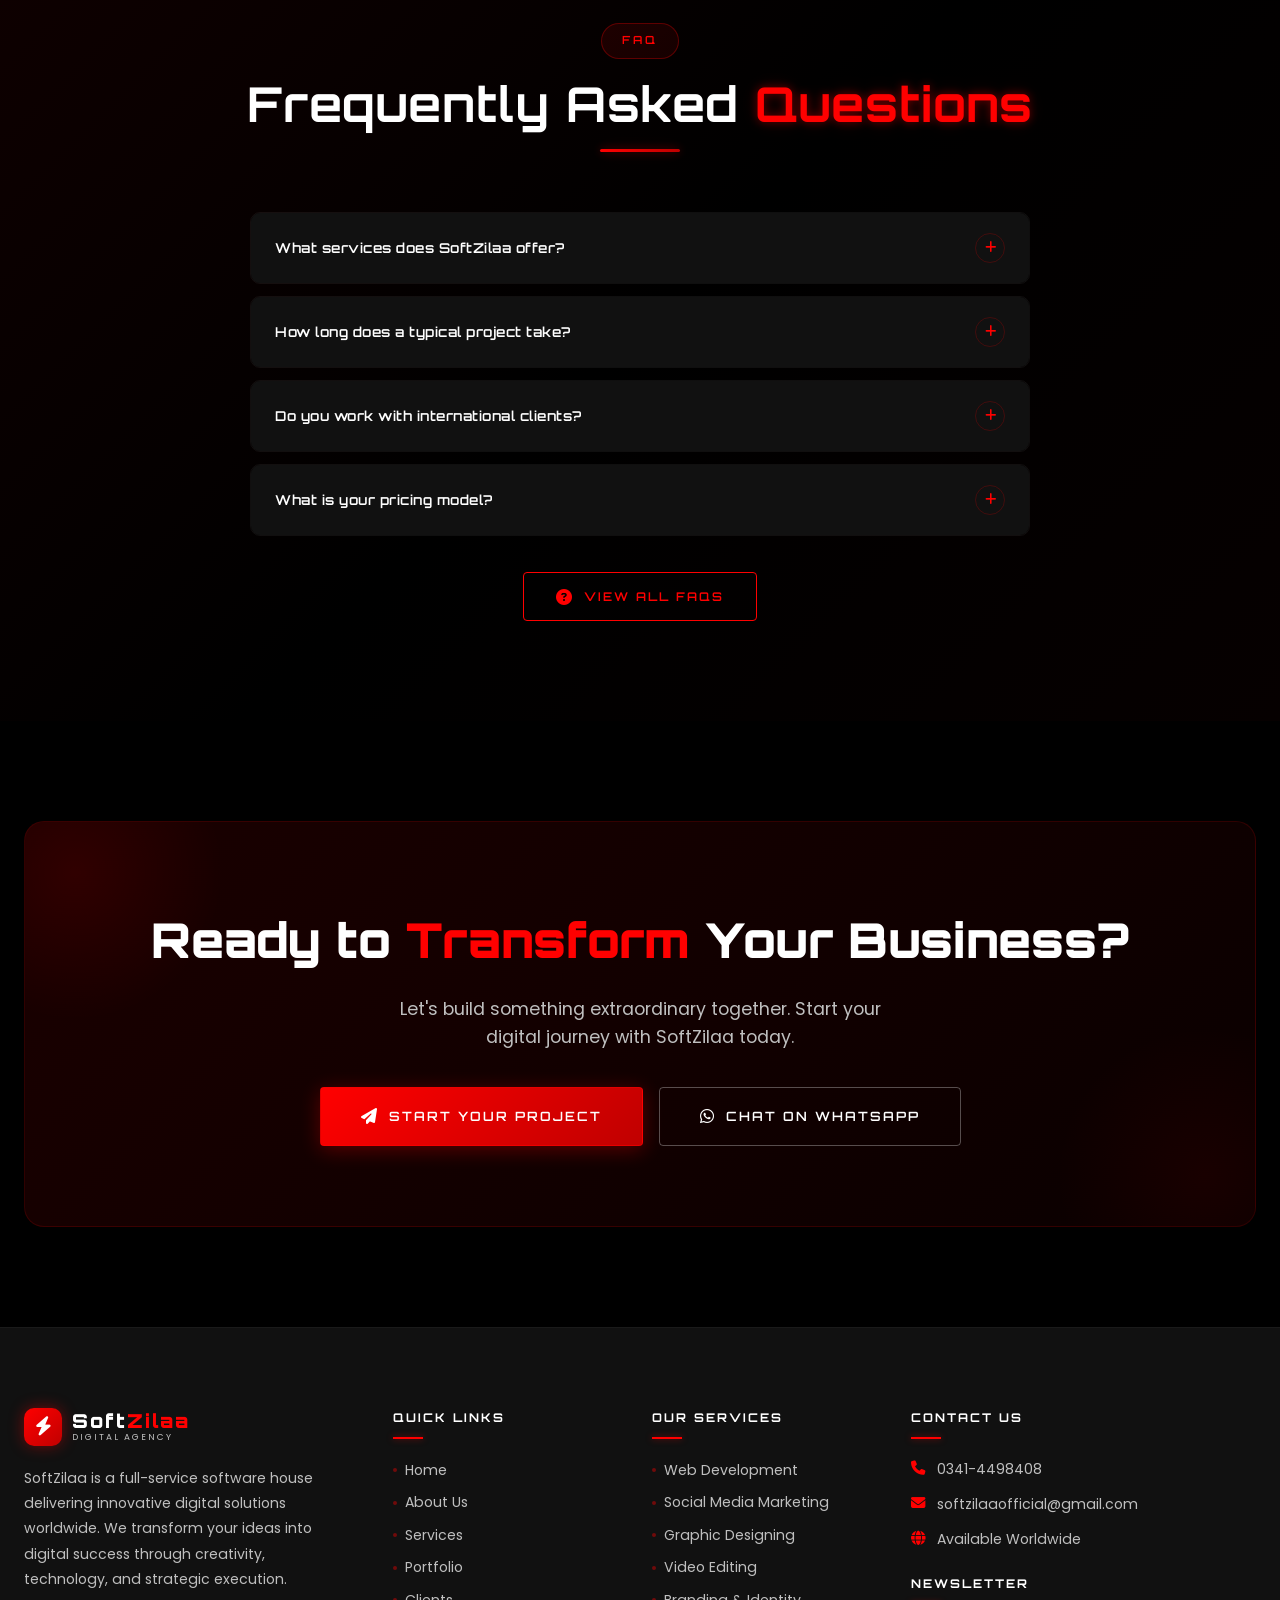
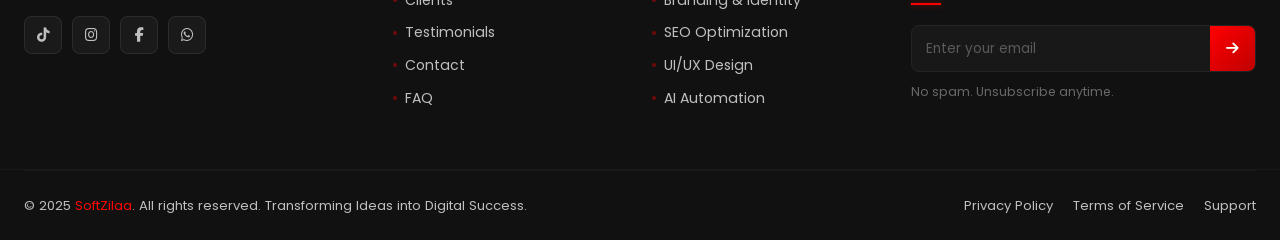
==== commit fbe41263: "AI Chatbot added" ====
--- a/index.html
+++ b/index.html
@@ -97,72 +97,63 @@
           <div class="service-card-number">01</div>
           <div class="service-icon"><i class="fas fa-code"></i></div>
           <h3>Web Development</h3>
-          <p>Custom, high-performance websites and web applications built with the latest technologies to drive
-            conversions.</p>
+          <p>Custom, high-performance websites and web applications built with the latest technologies to drive conversions.</p>
           <a href="services.html" class="card-link">Learn More <i class="fas fa-arrow-right"></i></a>
         </div>
         <div class="service-card tilt-card" data-aos="fade-up" data-aos-delay="80">
           <div class="service-card-number">02</div>
           <div class="service-icon"><i class="fas fa-share-alt"></i></div>
           <h3>Social Media Marketing</h3>
-          <p>Strategic social media campaigns that grow your audience, boost engagement, and build lasting brand
-            loyalty.</p>
+          <p>Strategic social media campaigns that grow your audience, boost engagement, and build lasting brand loyalty.</p>
           <a href="services.html" class="card-link">Learn More <i class="fas fa-arrow-right"></i></a>
         </div>
         <div class="service-card tilt-card" data-aos="fade-up" data-aos-delay="160">
           <div class="service-card-number">03</div>
           <div class="service-icon"><i class="fas fa-paint-brush"></i></div>
           <h3>Graphic Designing</h3>
-          <p>Stunning visual content that communicates your brand story and leaves a lasting impression on your
-            audience.</p>
+          <p>Stunning visual content that communicates your brand story and leaves a lasting impression on your audience.</p>
           <a href="services.html" class="card-link">Learn More <i class="fas fa-arrow-right"></i></a>
         </div>
         <div class="service-card tilt-card" data-aos="fade-up" data-aos-delay="0">
           <div class="service-card-number">04</div>
           <div class="service-icon"><i class="fas fa-film"></i></div>
           <h3>Video Editing</h3>
-          <p>Professional video production and editing that captivates your audience and tells your brand story
-            compellingly.</p>
+          <p>Professional video production and editing that captivates your audience and tells your brand story compellingly.</p>
           <a href="services.html" class="card-link">Learn More <i class="fas fa-arrow-right"></i></a>
         </div>
         <div class="service-card tilt-card" data-aos="fade-up" data-aos-delay="80">
           <div class="service-card-number">05</div>
           <div class="service-icon"><i class="fas fa-layer-group"></i></div>
           <h3>Branding & Identity</h3>
-          <p>Complete brand identity creation — logo, color palette, typography, and guidelines that reflect your
-            vision.</p>
+          <p>Complete brand identity creation — logo, color palette, typography, and guidelines that reflect your vision.</p>
           <a href="services.html" class="card-link">Learn More <i class="fas fa-arrow-right"></i></a>
         </div>
         <div class="service-card tilt-card" data-aos="fade-up" data-aos-delay="160">
           <div class="service-card-number">06</div>
           <div class="service-icon"><i class="fas fa-search"></i></div>
           <h3>SEO Optimization</h3>
-          <p>Data-driven SEO strategies that improve your search rankings, drive organic traffic, and grow your
-            business.</p>
+          <p>Data-driven SEO strategies that improve your search rankings, drive organic traffic, and grow your business.</p>
           <a href="services.html" class="card-link">Learn More <i class="fas fa-arrow-right"></i></a>
         </div>
         <div class="service-card tilt-card" data-aos="fade-up" data-aos-delay="0">
           <div class="service-card-number">07</div>
           <div class="service-icon"><i class="fas fa-pencil-ruler"></i></div>
           <h3>UI/UX Design</h3>
-          <p>User-centered design experiences that are intuitive, beautiful, and conversion-optimized across all
-            devices.</p>
+          <p>User-centered design experiences that are intuitive, beautiful, and conversion-optimized across all devices.</p>
           <a href="services.html" class="card-link">Learn More <i class="fas fa-arrow-right"></i></a>
         </div>
         <div class="service-card tilt-card" data-aos="fade-up" data-aos-delay="80">
           <div class="service-card-number">08</div>
           <div class="service-icon"><i class="fas fa-robot"></i></div>
           <h3>AI Automation</h3>
-          <p>Intelligent automation solutions that streamline your workflows, reduce costs, and supercharge efficiency.
-          </p>
+          <p>Intelligent automation solutions that streamline your workflows, reduce costs, and supercharge efficiency.</p>
           <a href="services.html" class="card-link">Learn More <i class="fas fa-arrow-right"></i></a>
         </div>
         <div class="service-card tilt-card" data-aos="fade-up" data-aos-delay="160">
           <div class="service-card-number">09</div>
           <div class="service-icon"><i class="fas fa-pen-nib"></i></div>
           <h3>Content Creation</h3>
-          <p>Compelling, SEO-optimized content that engages your audience and establishes you as an industry authority.
-          </p>
+          <p>Compelling, SEO-optimized content that engages your audience and establishes you as an industry authority.</p>
           <a href="services.html" class="card-link">Learn More <i class="fas fa-arrow-right"></i></a>
         </div>
         <div class="service-card tilt-card" data-aos="fade-up" data-aos-delay="80">
@@ -248,14 +239,12 @@
         <div class="feature-card" data-aos="fade-up" data-aos-delay="0">
           <div class="feature-icon"><i class="fas fa-trophy"></i></div>
           <h3>Proven Track Record</h3>
-          <p>100+ successfully delivered projects across diverse industries with measurable growth results for every
-            client.</p>
+          <p>100+ successfully delivered projects across diverse industries with measurable growth results for every client.</p>
         </div>
         <div class="feature-card" data-aos="fade-up" data-aos-delay="100">
           <div class="feature-icon"><i class="fas fa-users"></i></div>
           <h3>Expert Team</h3>
-          <p>Our team of specialists brings years of hands-on expertise in technology, design, and digital marketing.
-          </p>
+          <p>Our team of specialists brings years of hands-on expertise in technology, design, and digital marketing.</p>
         </div>
         <div class="feature-card" data-aos="fade-up" data-aos-delay="200">
           <div class="feature-icon"><i class="fas fa-clock"></i></div>
@@ -288,38 +277,32 @@
         <span class="section-tag">Our Work</span>
         <h2 class="section-title">Featured <span>Portfolio</span></h2>
         <div class="glow-line"></div>
-        <p class="section-desc">A glimpse into some of our most impactful projects — each crafted with precision,
-          creativity, and purpose.</p>
+        <p class="section-desc">A glimpse into some of our most impactful projects — each crafted with precision, creativity, and purpose.</p>
       </div>
       <div class="portfolio-grid-preview">
         <div class="portfolio-card tilt-card" data-aos="fade-up" data-aos-delay="0">
           <div class="portfolio-img"><i class="fas fa-globe"></i>
-            <div class="portfolio-overlay"><a href="portfolio.html" class="btn btn-primary btn-sm">View Project</a>
-            </div>
+            <div class="portfolio-overlay"><a href="portfolio.html" class="btn btn-primary btn-sm">View Project</a></div>
           </div>
           <div class="portfolio-info">
             <div class="portfolio-cat">Web Development</div>
             <h3>E-Commerce Platform</h3>
-            <p>Full-stack e-commerce solution with custom cart, payments, and admin dashboard for a fashion retailer.
-            </p>
+            <p>Full-stack e-commerce solution with custom cart, payments, and admin dashboard for a fashion retailer.</p>
           </div>
         </div>
         <div class="portfolio-card tilt-card" data-aos="fade-up" data-aos-delay="100">
           <div class="portfolio-img"><i class="fas fa-palette"></i>
-            <div class="portfolio-overlay"><a href="portfolio.html" class="btn btn-primary btn-sm">View Project</a>
-            </div>
+            <div class="portfolio-overlay"><a href="portfolio.html" class="btn btn-primary btn-sm">View Project</a></div>
           </div>
           <div class="portfolio-info">
             <div class="portfolio-cat">Branding</div>
             <h3>Brand Identity System</h3>
-            <p>Complete brand identity redesign including logo, style guide, and marketing materials for a tech startup.
-            </p>
+            <p>Complete brand identity redesign including logo, style guide, and marketing materials for a tech startup.</p>
           </div>
         </div>
         <div class="portfolio-card tilt-card" data-aos="fade-up" data-aos-delay="200">
           <div class="portfolio-img"><i class="fas fa-mobile-alt"></i>
-            <div class="portfolio-overlay"><a href="portfolio.html" class="btn btn-primary btn-sm">View Project</a>
-            </div>
+            <div class="portfolio-overlay"><a href="portfolio.html" class="btn btn-primary btn-sm">View Project</a></div>
           </div>
           <div class="portfolio-info">
             <div class="portfolio-cat">UI/UX Design</div>
@@ -344,84 +327,31 @@
       </div>
       <div class="swiper testimonials-swiper" data-aos="fade-up">
         <div class="swiper-wrapper">
-          <div class="swiper-slide">
-            <div class="testimonial-slide">
-              <div class="stars"><i class="fas fa-star"></i><i class="fas fa-star"></i><i class="fas fa-star"></i><i
-                  class="fas fa-star"></i><i class="fas fa-star"></i></div>
-              <p class="testimonial-text">"SoftZilaa transformed our online presence completely. The website they built
-                exceeded every expectation — fast, beautiful, and highly converting. Our leads tripled within the first
-                month."</p>
-              <div class="testimonial-author">
-                <div class="author-avatar">AK</div>
-                <div class="author-info">
-                  <div class="name">Ahmed Khan</div>
-                  <div class="role">CEO, TechVision Corp</div>
-                </div>
-              </div>
-            </div>
-          </div>
-          <div class="swiper-slide">
-            <div class="testimonial-slide">
-              <div class="stars"><i class="fas fa-star"></i><i class="fas fa-star"></i><i class="fas fa-star"></i><i
-                  class="fas fa-star"></i><i class="fas fa-star"></i></div>
-              <p class="testimonial-text">"Exceptional graphic design work. The team understood our brand vision
-                perfectly and delivered stunning visuals that communicate our identity powerfully. Highly recommended!"
-              </p>
-              <div class="testimonial-author">
-                <div class="author-avatar">SR</div>
-                <div class="author-info">
-                  <div class="name">Sara Raza</div>
-                  <div class="role">Marketing Director, RetailMax</div>
-                </div>
-              </div>
-            </div>
-          </div>
-          <div class="swiper-slide">
-            <div class="testimonial-slide">
-              <div class="stars"><i class="fas fa-star"></i><i class="fas fa-star"></i><i class="fas fa-star"></i><i
-                  class="fas fa-star"></i><i class="fas fa-star"></i></div>
-              <p class="testimonial-text">"The SEO strategy from SoftZilaa brought us to the first page of Google in
-                just 3 months. Our organic traffic increased by 280%. Best investment we've ever made for our business."
-              </p>
-              <div class="testimonial-author">
-                <div class="author-avatar">MH</div>
-                <div class="author-info">
-                  <div class="name">Muhammad Hassan</div>
-                  <div class="role">Founder, EduBridge</div>
-                </div>
-              </div>
-            </div>
-          </div>
-          <div class="swiper-slide">
-            <div class="testimonial-slide">
-              <div class="stars"><i class="fas fa-star"></i><i class="fas fa-star"></i><i class="fas fa-star"></i><i
-                  class="fas fa-star"></i><i class="fas fa-star"></i></div>
-              <p class="testimonial-text">"Our social media following grew from 2,000 to 50,000 in 6 months thanks to
-                SoftZilaa's marketing expertise. The content quality and engagement strategies were world-class."</p>
-              <div class="testimonial-author">
-                <div class="author-avatar">FZ</div>
-                <div class="author-info">
-                  <div class="name">Fatima Zafar</div>
-                  <div class="role">Brand Manager, FoodieHub</div>
-                </div>
-              </div>
-            </div>
-          </div>
-          <div class="swiper-slide">
-            <div class="testimonial-slide">
-              <div class="stars"><i class="fas fa-star"></i><i class="fas fa-star"></i><i class="fas fa-star"></i><i
-                  class="fas fa-star"></i><i class="fas fa-star"></i></div>
-              <p class="testimonial-text">"The AI automation they implemented saved us 20 hours per week. The workflow
-                is seamless and the ROI has been incredible. SoftZilaa genuinely understands modern business needs."</p>
-              <div class="testimonial-author">
-                <div class="author-avatar">UA</div>
-                <div class="author-info">
-                  <div class="name">Usman Amir</div>
-                  <div class="role">Operations Head, ConsultPro</div>
-                </div>
-              </div>
-            </div>
-          </div>
+          <div class="swiper-slide"><div class="testimonial-slide">
+            <div class="stars"><i class="fas fa-star"></i><i class="fas fa-star"></i><i class="fas fa-star"></i><i class="fas fa-star"></i><i class="fas fa-star"></i></div>
+            <p class="testimonial-text">"SoftZilaa transformed our online presence completely. The website they built exceeded every expectation — fast, beautiful, and highly converting. Our leads tripled within the first month."</p>
+            <div class="testimonial-author"><div class="author-avatar">AK</div><div class="author-info"><div class="name">Ahmed Khan</div><div class="role">CEO, TechVision Corp</div></div></div>
+          </div></div>
+          <div class="swiper-slide"><div class="testimonial-slide">
+            <div class="stars"><i class="fas fa-star"></i><i class="fas fa-star"></i><i class="fas fa-star"></i><i class="fas fa-star"></i><i class="fas fa-star"></i></div>
+            <p class="testimonial-text">"Exceptional graphic design work. The team understood our brand vision perfectly and delivered stunning visuals that communicate our identity powerfully. Highly recommended!"</p>
+            <div class="testimonial-author"><div class="author-avatar">SR</div><div class="author-info"><div class="name">Sara Raza</div><div class="role">Marketing Director, RetailMax</div></div></div>
+          </div></div>
+          <div class="swiper-slide"><div class="testimonial-slide">
+            <div class="stars"><i class="fas fa-star"></i><i class="fas fa-star"></i><i class="fas fa-star"></i><i class="fas fa-star"></i><i class="fas fa-star"></i></div>
+            <p class="testimonial-text">"The SEO strategy from SoftZilaa brought us to the first page of Google in just 3 months. Our organic traffic increased by 280%. Best investment we've ever made for our business."</p>
+            <div class="testimonial-author"><div class="author-avatar">MH</div><div class="author-info"><div class="name">Muhammad Hassan</div><div class="role">Founder, EduBridge</div></div></div>
+          </div></div>
+          <div class="swiper-slide"><div class="testimonial-slide">
+            <div class="stars"><i class="fas fa-star"></i><i class="fas fa-star"></i><i class="fas fa-star"></i><i class="fas fa-star"></i><i class="fas fa-star"></i></div>
+            <p class="testimonial-text">"Our social media following grew from 2,000 to 50,000 in 6 months thanks to SoftZilaa's marketing expertise. The content quality and engagement strategies were world-class."</p>
+            <div class="testimonial-author"><div class="author-avatar">FZ</div><div class="author-info"><div class="name">Fatima Zafar</div><div class="role">Brand Manager, FoodieHub</div></div></div>
+          </div></div>
+          <div class="swiper-slide"><div class="testimonial-slide">
+            <div class="stars"><i class="fas fa-star"></i><i class="fas fa-star"></i><i class="fas fa-star"></i><i class="fas fa-star"></i><i class="fas fa-star"></i></div>
+            <p class="testimonial-text">"The AI automation they implemented saved us 20 hours per week. The workflow is seamless and the ROI has been incredible. SoftZilaa genuinely understands modern business needs."</p>
+            <div class="testimonial-author"><div class="author-avatar">UA</div><div class="author-info"><div class="name">Usman Amir</div><div class="role">Operations Head, ConsultPro</div></div></div>
+          </div></div>
         </div>
         <div class="swiper-pagination testimonials-pagination" style="margin-top:30px;position:relative;"></div>
       </div>
@@ -437,43 +367,17 @@
         <div class="glow-line"></div>
       </div>
       <div class="faq-list" data-aos="fade-up">
-        <div class="faq-item"><button class="faq-question" aria-expanded="false">
-            <h3>What services does SoftZilaa offer?</h3>
-            <div class="faq-icon"><i class="fas fa-plus"></i></div>
-          </button>
-          <div class="faq-answer">
-            <p>SoftZilaa offers web development, social media marketing, graphic design, video editing, videography,
-              branding & identity design, SEO optimization, content creation, UI/UX design, and AI automation solutions.
-            </p>
-          </div>
-        </div>
-        <div class="faq-item"><button class="faq-question" aria-expanded="false">
-            <h3>How long does a typical project take?</h3>
-            <div class="faq-icon"><i class="fas fa-plus"></i></div>
-          </button>
-          <div class="faq-answer">
-            <p>Project timelines vary by scope. A typical website takes 2–4 weeks, branding projects take 1–2 weeks.
-              Larger, complex platforms may take 6–12 weeks. We provide detailed timelines during initial consultation.
-            </p>
-          </div>
-        </div>
-        <div class="faq-item"><button class="faq-question" aria-expanded="false">
-            <h3>Do you work with international clients?</h3>
-            <div class="faq-icon"><i class="fas fa-plus"></i></div>
-          </button>
-          <div class="faq-answer">
-            <p>Absolutely! SoftZilaa works with clients globally across the US, UK, UAE, Europe, and beyond. Our team is
-              fully equipped for remote collaboration and cross-timezone project management.</p>
-          </div>
-        </div>
-        <div class="faq-item"><button class="faq-question" aria-expanded="false">
-            <h3>What is your pricing model?</h3>
-            <div class="faq-icon"><i class="fas fa-plus"></i></div>
-          </button>
-          <div class="faq-answer">
-            <p>We offer fixed-price projects, hourly rates, and monthly retainers. Pricing depends on service,
-              complexity, and scope. Contact us for a free consultation and customized quote.</p>
-          </div>
+        <div class="faq-item"><button class="faq-question" aria-expanded="false"><h3>What services does SoftZilaa offer?</h3><div class="faq-icon"><i class="fas fa-plus"></i></div></button>
+          <div class="faq-answer"><p>SoftZilaa offers web development, social media marketing, graphic design, video editing, videography, branding & identity design, SEO optimization, content creation, UI/UX design, and AI automation solutions.</p></div>
+        </div>
+        <div class="faq-item"><button class="faq-question" aria-expanded="false"><h3>How long does a typical project take?</h3><div class="faq-icon"><i class="fas fa-plus"></i></div></button>
+          <div class="faq-answer"><p>Project timelines vary by scope. A typical website takes 2–4 weeks, branding projects take 1–2 weeks. Larger, complex platforms may take 6–12 weeks. We provide detailed timelines during initial consultation.</p></div>
+        </div>
+        <div class="faq-item"><button class="faq-question" aria-expanded="false"><h3>Do you work with international clients?</h3><div class="faq-icon"><i class="fas fa-plus"></i></div></button>
+          <div class="faq-answer"><p>Absolutely! SoftZilaa works with clients globally across the US, UK, UAE, Europe, and beyond. Our team is fully equipped for remote collaboration and cross-timezone project management.</p></div>
+        </div>
+        <div class="faq-item"><button class="faq-question" aria-expanded="false"><h3>What is your pricing model?</h3><div class="faq-icon"><i class="fas fa-plus"></i></div></button>
+          <div class="faq-answer"><p>We offer fixed-price projects, hourly rates, and monthly retainers. Pricing depends on service, complexity, and scope. Contact us for a free consultation and customized quote.</p></div>
         </div>
       </div>
       <div class="text-center" style="margin-top:36px;" data-aos="fade-up">
@@ -489,10 +393,8 @@
         <h2>Ready to <span class="text-red">Transform</span> Your Business?</h2>
         <p>Let's build something extraordinary together. Start your digital journey with SoftZilaa today.</p>
         <div class="cta-btns">
-          <a href="contact.html" class="btn btn-primary btn-lg"><i class="fas fa-paper-plane"></i> Start Your
-            Project</a>
-          <a href="https://wa.me/923414498408" class="btn btn-outline btn-lg" target="_blank" rel="noopener"><i
-              class="fab fa-whatsapp"></i> Chat on WhatsApp</a>
+          <a href="contact.html" class="btn btn-primary btn-lg"><i class="fas fa-paper-plane"></i> Start Your Project</a>
+          <a href="https://wa.me/923414498408" class="btn btn-outline btn-lg" target="_blank" rel="noopener"><i class="fab fa-whatsapp"></i> Chat on WhatsApp</a>
         </div>
       </div>
     </div>
@@ -505,6 +407,137 @@
   <script src="js/counters.js"></script>
   <script src="js/testimonials.js"></script>
   <script src="js/faq.js"></script>
+
+  <!-- ===== SOFTZILAA AI CHATBOT ===== -->
+  <style>
+    #sz-chat-widget { position:fixed; bottom:24px; right:24px; z-index:99999; font-family:'Segoe UI',sans-serif; }
+    #sz-toggle-btn { width:60px; height:60px; border-radius:50%; background:linear-gradient(135deg,#6c63ff,#a78bfa); border:none; cursor:pointer; box-shadow:0 4px 20px rgba(108,99,255,0.5); display:flex; align-items:center; justify-content:center; margin-left:auto; transition:transform 0.2s; }
+    #sz-toggle-btn:hover { transform:scale(1.1); }
+    #sz-toggle-btn svg { width:28px; height:28px; fill:white; }
+    #sz-chat-box { width:360px; height:520px; background:#0f0f13; border-radius:16px; display:none; flex-direction:column; overflow:hidden; box-shadow:0 8px 40px rgba(0,0,0,0.4); margin-bottom:12px; border:1px solid rgba(108,99,255,0.3); }
+    #sz-chat-box.open { display:flex; }
+    #sz-header { padding:14px 16px; background:#1a1a2e; display:flex; align-items:center; gap:10px; border-bottom:1px solid rgba(108,99,255,0.2); }
+    .sz-avatar { width:38px; height:38px; border-radius:50%; background:#0f0f13; border:2px solid #6c63ff; display:flex; align-items:center; justify-content:center; font-size:15px; font-weight:700; color:#6c63ff; }
+    .sz-hinfo .sz-name { font-size:14px; font-weight:600; color:#fff; }
+    .sz-hinfo .sz-status { font-size:11px; color:#6c63ff; }
+    #sz-messages { flex:1; overflow-y:auto; padding:14px 12px; display:flex; flex-direction:column; gap:10px; background:#0f0f13; }
+    #sz-messages::-webkit-scrollbar { width:3px; }
+    #sz-messages::-webkit-scrollbar-thumb { background:#6c63ff44; border-radius:3px; }
+    .sz-msg { display:flex; flex-direction:column; max-width:85%; }
+    .sz-msg.bot { align-self:flex-start; }
+    .sz-msg.user { align-self:flex-end; }
+    .sz-bubble { padding:10px 14px; border-radius:16px; font-size:13px; line-height:1.55; }
+    .bot .sz-bubble { background:#1e1e2e; color:#e2e8f0; border:1px solid rgba(108,99,255,0.2); border-radius:4px 16px 16px 16px; }
+    .user .sz-bubble { background:linear-gradient(135deg,#6c63ff,#a78bfa); color:#fff; border-radius:16px 16px 4px 16px; }
+    .sz-ts { font-size:10px; color:#555; margin-top:3px; }
+    .bot .sz-ts { align-self:flex-start; }
+    .user .sz-ts { align-self:flex-end; }
+    .sz-quick-btns { display:flex; flex-wrap:wrap; gap:5px; margin-top:6px; }
+    .sz-qbtn { font-size:11.5px; padding:5px 11px; border:1px solid #6c63ff; border-radius:20px; cursor:pointer; color:#6c63ff; background:transparent; transition:all 0.15s; }
+    .sz-qbtn:hover { background:#6c63ff; color:#fff; }
+    #sz-input-area { display:flex; gap:8px; padding:10px 12px; background:#1a1a2e; border-top:1px solid rgba(108,99,255,0.2); }
+    #sz-input { flex:1; padding:9px 13px; border-radius:24px; font-size:13px; border:1px solid rgba(108,99,255,0.3); background:#0f0f13; color:#e2e8f0; outline:none; }
+    #sz-input:focus { border-color:#6c63ff; }
+    #sz-send { width:38px; height:38px; border-radius:50%; background:linear-gradient(135deg,#6c63ff,#a78bfa); border:none; cursor:pointer; display:flex; align-items:center; justify-content:center; flex-shrink:0; }
+    #sz-send svg { width:16px; height:16px; fill:white; }
+    .sz-typing span { display:inline-block; width:6px; height:6px; border-radius:50%; background:#6c63ff; margin:0 2px; animation:szBounce 1.2s infinite; }
+    .sz-typing span:nth-child(2) { animation-delay:0.2s; }
+    .sz-typing span:nth-child(3) { animation-delay:0.4s; }
+    @keyframes szBounce { 0%,60%,100%{transform:translateY(0)} 30%{transform:translateY(-5px)} }
+    .sz-action-btns { display:flex; gap:6px; margin-top:7px; }
+    .sz-action-btn { flex:1; padding:8px; border-radius:8px; font-size:12px; font-weight:600; cursor:pointer; border:none; transition:opacity 0.15s; }
+    .sz-wa { background:#25D366; color:#fff; }
+    .sz-call { background:#6c63ff; color:#fff; }
+    .sz-action-btn:hover { opacity:0.85; }
+    #sz-notification { position:absolute; top:-5px; right:-5px; width:18px; height:18px; background:#ef4444; border-radius:50%; font-size:10px; color:white; display:flex; align-items:center; justify-content:center; font-weight:700; }
+  </style>
+
+  <div id="sz-chat-widget">
+    <div id="sz-chat-box">
+      <div id="sz-header">
+        <div class="sz-avatar">S</div>
+        <div class="sz-hinfo">
+          <div class="sz-name">SoftZilaa Assistant</div>
+          <div class="sz-status">● Online — AI Sales Agent</div>
+        </div>
+      </div>
+      <div id="sz-messages"></div>
+      <div id="sz-input-area">
+        <input id="sz-input" type="text" placeholder="Type your message..." />
+        <button id="sz-send">
+          <svg viewBox="0 0 24 24"><path d="M2 21l21-9L2 3v7l15 2-15 2z"/></svg>
+        </button>
+      </div>
+    </div>
+    <div style="position:relative;display:inline-block;">
+      <button id="sz-toggle-btn">
+        <svg viewBox="0 0 24 24"><path d="M20 2H4c-1.1 0-2 .9-2 2v18l4-4h14c1.1 0 2-.9 2-2V4c0-1.1-.9-2-2-2z"/></svg>
+      </button>
+      <div id="sz-notification">1</div>
+    </div>
+  </div>
+
+  <script>
+    const GROQ_API_URL = "https://softzilaa-chatbot.vercel.app/api/chat";
+    let szHistory = [];
+    let szOpened = false;
+    document.getElementById('sz-toggle-btn').onclick = () => {
+      document.getElementById('sz-chat-box').classList.toggle('open');
+      document.getElementById('sz-notification').style.display = 'none';
+      if (!szOpened) { szOpened = true; setTimeout(szStart, 300); }
+    };
+    function szTime() { return new Date().toLocaleTimeString([],{hour:'2-digit',minute:'2-digit'}); }
+    function szScroll() { const m=document.getElementById('sz-messages'); m.scrollTop=m.scrollHeight; }
+    function szTyping() {
+      const m=document.getElementById('sz-messages');
+      const d=document.createElement('div'); d.className='sz-msg bot'; d.id='sz-typing';
+      d.innerHTML='<div class="sz-bubble sz-typing"><span></span><span></span><span></span></div>';
+      m.appendChild(d); szScroll();
+    }
+    function szRemoveTyping() { const t=document.getElementById('sz-typing'); if(t) t.remove(); }
+    function szAdd(text, sender, quick=[], actions=false) {
+      szRemoveTyping();
+      const m=document.getElementById('sz-messages');
+      const d=document.createElement('div'); d.className='sz-msg '+sender;
+      let h='<div class="sz-bubble">'+text+'</div><div class="sz-ts">'+szTime()+'</div>';
+      if(quick.length) h+='<div class="sz-quick-btns">'+quick.map(r=>'<button class="sz-qbtn" onclick="szQuick(\''+r+'\')">'+r+'</button>').join('')+'</div>';
+      if(actions) h+='<div class="sz-action-btns"><button class="sz-action-btn sz-wa" onclick="window.open(\'https://wa.me/923414498408?text=Hi%2C+I+need+a+quote!\',\'_blank\')">💬 WhatsApp</button><button class="sz-action-btn sz-call" onclick="window.open(\'tel:+923414498408\')">📞 Call Now</button></div>';
+      d.innerHTML=h; m.appendChild(d); szScroll();
+    }
+    function szQuick(val) {
+      szAdd(val,'user');
+      document.querySelectorAll('.sz-qbtn').forEach(b=>b.disabled=true);
+      setTimeout(()=>szSend(val),500);
+    }
+    function szStart() {
+      szHistory.push({role:"assistant",content:"Hello! Welcome to SoftZilaa. I'm your AI sales consultant. Tell me about your project and I'll give you a custom price quote in USDT. What do you need?"});
+      szAdd("Hello! Welcome to <strong>SoftZilaa</strong> 👋<br><br>I'm your AI sales consultant. Tell me about your project and I'll give you a custom price quote in <strong>USDT</strong>.<br><br>What do you need?",'bot',['Website','E-Commerce Store','Branding/Logo','SEO & Marketing','AI Automation']);
+    }
+    async function szSend(msg) {
+      szTyping();
+      szHistory.push({role:"user",content:msg});
+      try {
+        const res=await fetch(GROQ_API_URL,{method:"POST",headers:{"Content-Type":"application/json"},body:JSON.stringify({messages:szHistory})});
+        const data=await res.json();
+        const reply=data.reply||"Sorry, something went wrong. Please contact us directly!";
+        szHistory.push({role:"assistant",content:reply});
+        const isClose=reply.toLowerCase().includes("whatsapp")||reply.toLowerCase().includes("call")||reply.toLowerCase().includes("connect");
+        szRemoveTyping();
+        szAdd(reply.replace(/\n/g,'<br>'),'bot',[],isClose);
+      } catch(e) {
+        szRemoveTyping();
+        szAdd("Connection error. Please contact us directly!",'bot',[],true);
+      }
+    }
+    document.getElementById('sz-send').onclick=()=>{
+      const inp=document.getElementById('sz-input');
+      const val=inp.value.trim(); if(!val) return;
+      szAdd(val,'user'); inp.value='';
+      setTimeout(()=>szSend(val),400);
+    };
+    document.getElementById('sz-input').onkeydown=(e)=>{ if(e.key==='Enter') document.getElementById('sz-send').click(); };
+  </script>
+  <!-- ===== END CHATBOT ===== -->
+
 </body>
-
-</html>
+</html>
